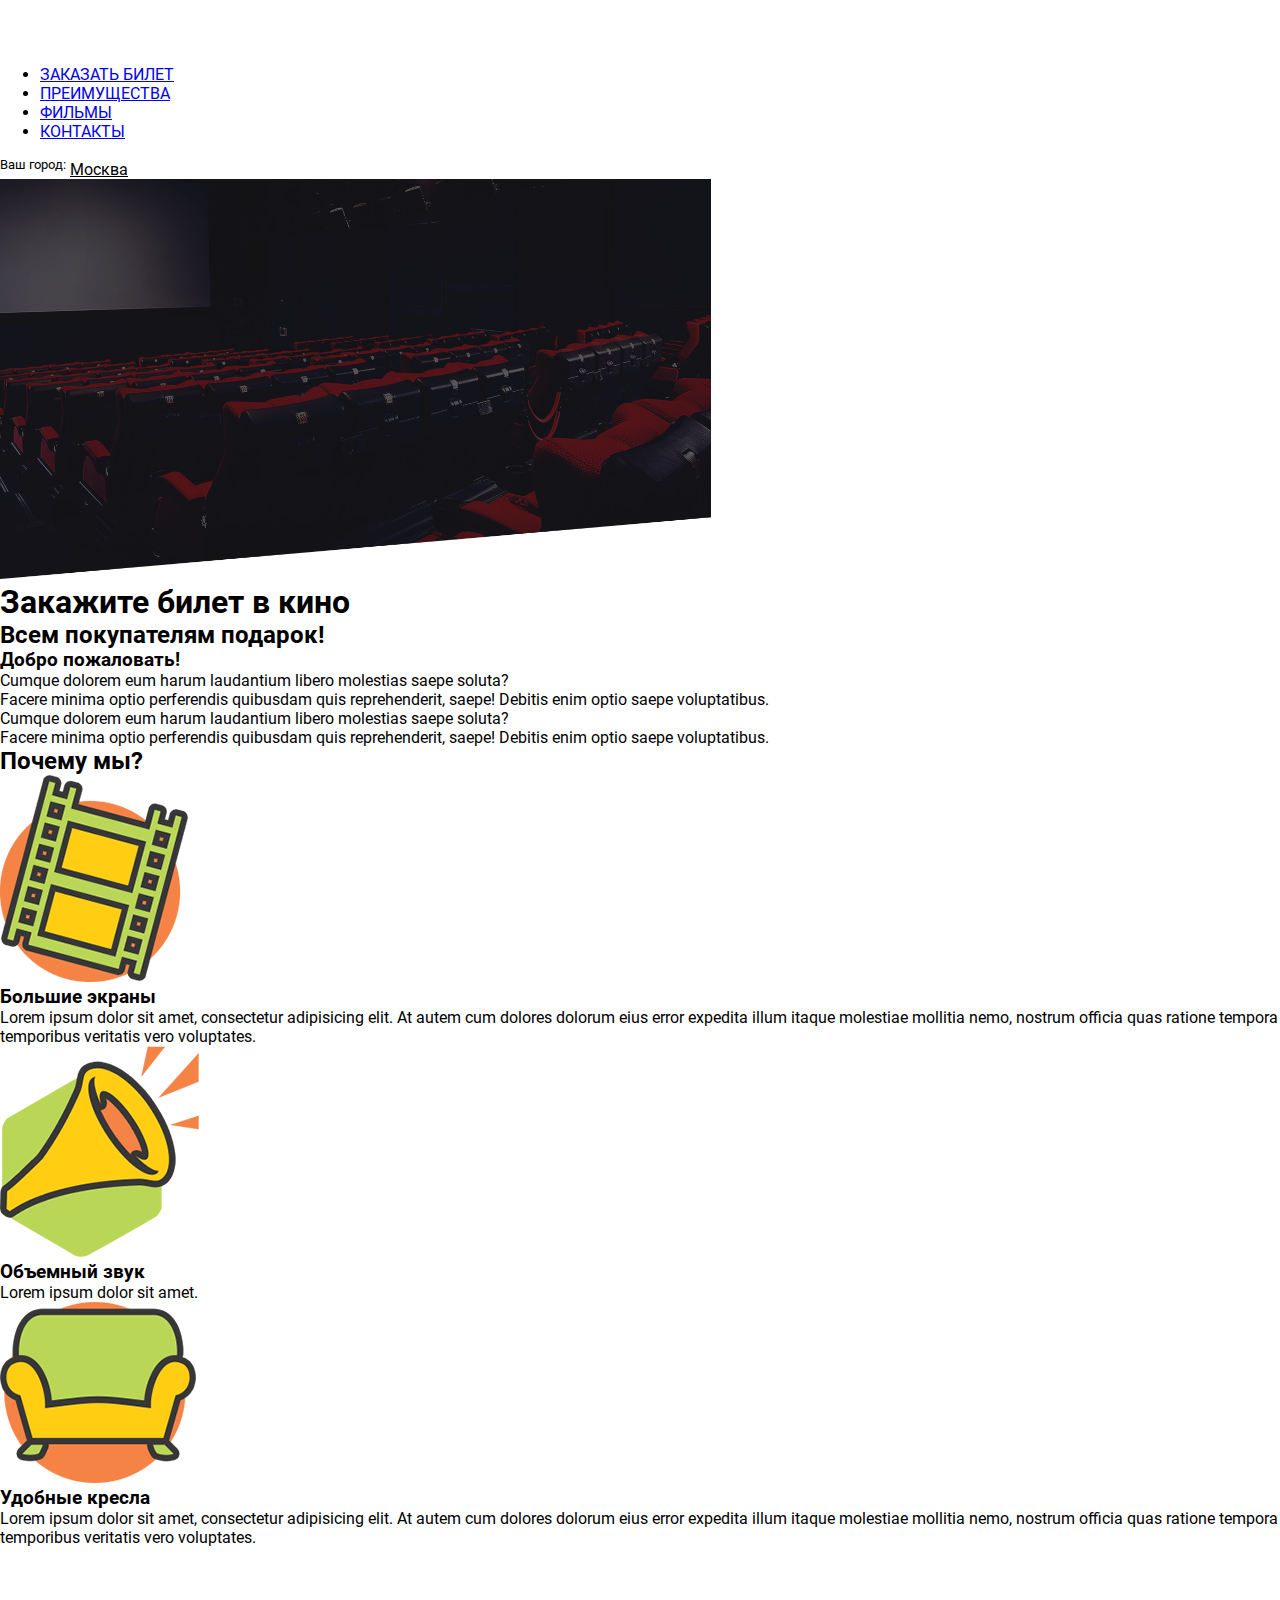
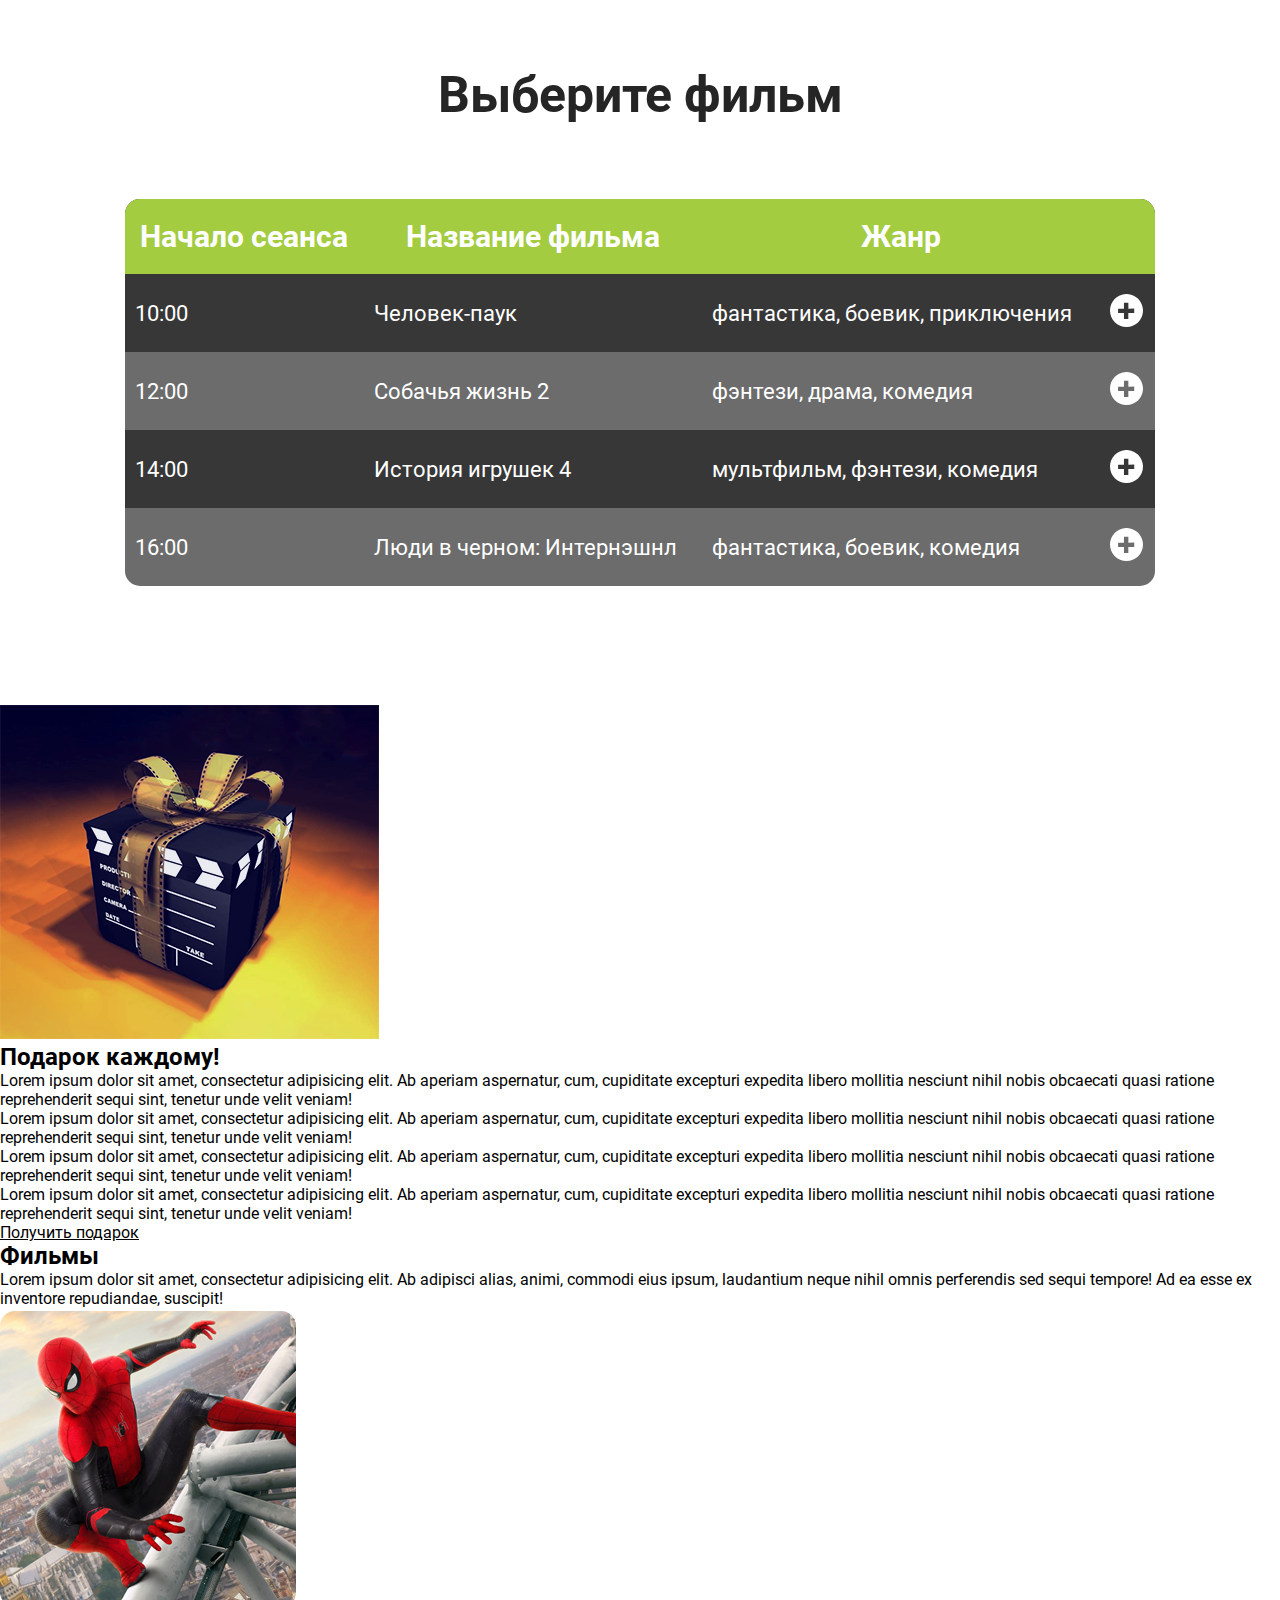
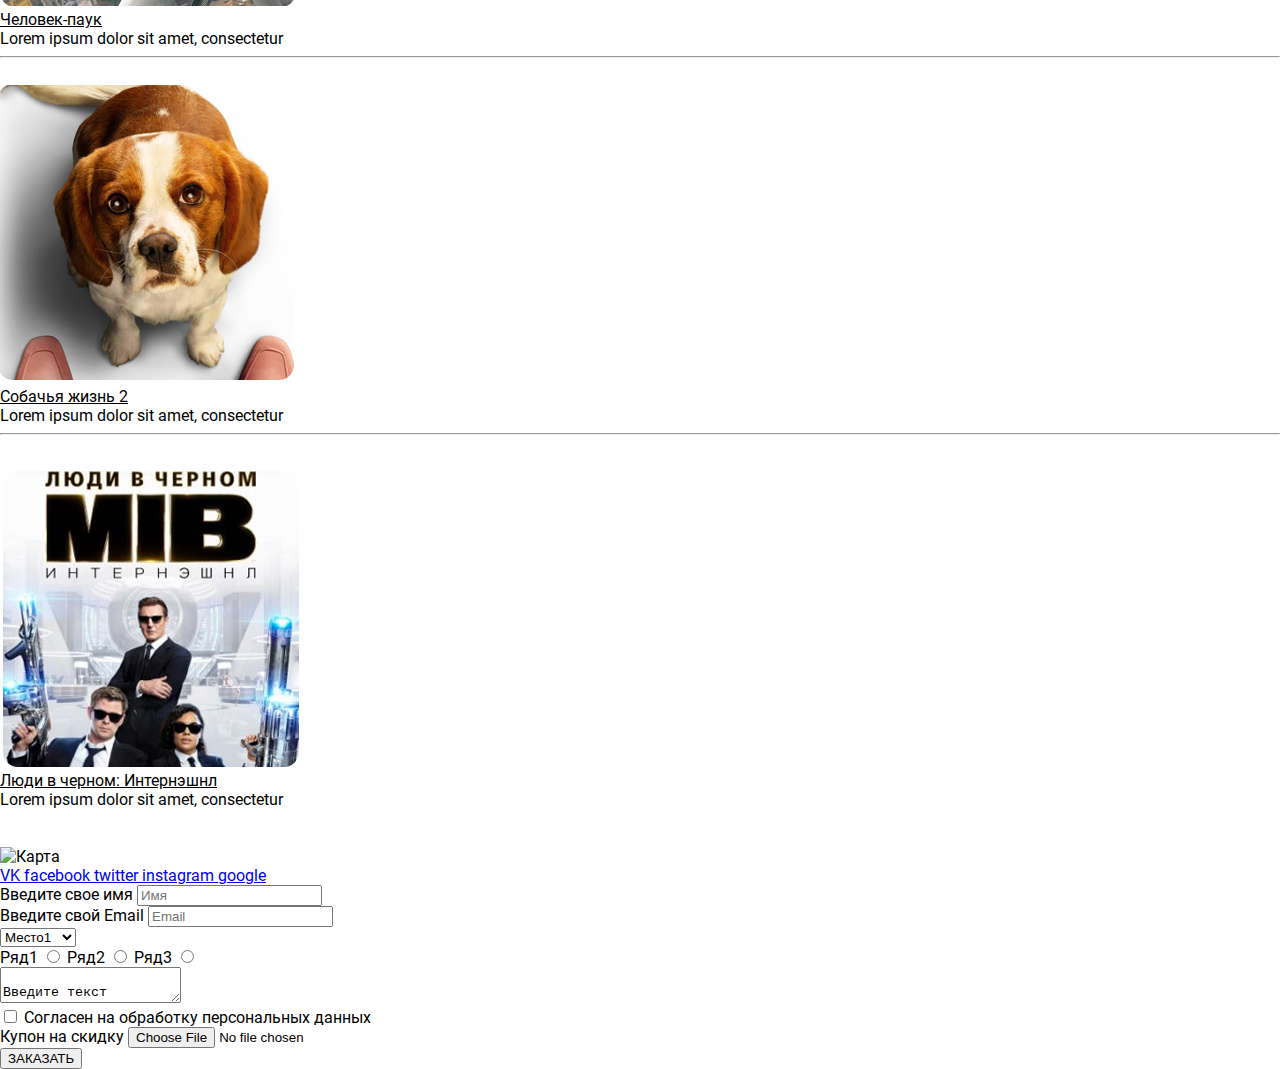
==== index.html @ ede07293 "2.4_ver1" ====
<!doctype html>
<html lang="en">

<head>
    <meta charset="utf-8">
    <meta name="viewport" content="width=device-width, initial-scale=1">
    <meta name="description" content="">
    <meta name="author" content="">
    <title>Кинотеатр Иннополис</title>
    <link rel="icon" type="image/png" href="images/favicon.png" />
    <link rel="stylesheet" type="text/css" href="css/app.css" />
</head>

<body>
    <header class="grey">
        <a target="_blank" href="http://university.innopolis.ru" title="Университет Иннополис">
            <img src="images/logo.png" alt="Университет Иннополис">
        </a>
        <nav>
            <ul>
                <li>
                    <a href="#buy">ЗАКАЗАТЬ БИЛЕТ</a>
                </li>
                <li>
                    <a href="#features">ПРЕИМУЩЕСТВА</a>
                </li>
                <li>
                    <a href="#films">ФИЛЬМЫ</a>
                </li>
                <li>
                    <a href="#contacts">КОНТАКТЫ</a>
                </li>
            </ul>
        </nav>
        <sup>Ваш город:</sup>
        <u>Москва</u>
    </header>
    <div>
        <div>
            <img height="400" src="images/background.png" alt="Кинотеатр Иннополис">
        </div>
        <h1>Закажите билет в кино</h1>
        <h2>Всем покупателям подарок!</h2>
    </div>
    <div>
        <h3>Добро пожаловать!</h3>
        <p>
            Cumque dolorem eum harum laudantium libero molestias saepe soluta?
            <br />
            Facere minima optio perferendis quibusdam quis reprehenderit, saepe! Debitis enim optio saepe voluptatibus.
        </p>
        <p>
            Cumque dolorem eum harum laudantium libero molestias saepe soluta?
            <br />
            Facere minima optio perferendis quibusdam quis reprehenderit, saepe! Debitis enim optio saepe voluptatibus.
        </p>
    </div>
    <div name="features">
        <h2>Почему мы?</h2>
        <div>
            <img src="images/b2_icon_1.png" alt="Большие экраны">
            <div>
                <h3>Большие экраны</h3>
                <p>
                    Lorem ipsum dolor sit amet, consectetur adipisicing elit. At autem cum dolores dolorum eius error
                    expedita illum itaque molestiae mollitia nemo, nostrum officia quas ratione tempora temporibus
                    veritatis
                    vero voluptates.
                </p>
            </div>
        </div>
        <div>
            <img src="images/b2_icon_2.png" alt="Объемный звук">
            <div>
                <h3>Объемный звук</h3>
                <p>
                    Lorem ipsum dolor sit amet.
                </p>
            </div>
        </div>
        <div>
            <img src="images/b2_icon_3.png" alt="Удобные кресла">
            <div>
                <h3>Удобные кресла</h3>
                <p>
                    Lorem ipsum dolor sit amet, consectetur adipisicing elit. At autem cum dolores dolorum eius error
                    expedita illum itaque molestiae mollitia nemo, nostrum officia quas ratione tempora temporibus
                    veritatis
                    vero voluptates.
                </p>
            </div>
        </div>
    </div>
    <br />
    <div name="buy" class="movie-list">
        <h2 class="movie-list__header">
            Выберите фильм
        </h2>
        <div class="container">
            <table class="movie-list__table">
                <thead>
                    <th>Начало сеанса</th>
                    <th>Название фильма</th>
                    <th>Жанр</th>
                    <th>   </th>
                </thead>
                <tbody>
                    <tr>
                        <td>10:00</td>
                        <td>Человек-паук</td>
                        <td>фантастика, боевик, приключения</td>
                        <td><svg 
                            xmlns="http://www.w3.org/2000/svg"
                            xmlns:xlink="http://www.w3.org/1999/xlink"
                            width="33px" height="33px">
                           <path fill-rule="evenodd"  fill="rgb(255, 255, 255)"
                            d="M16.505,32.994 C7.393,32.994 0.005,25.607 0.005,16.494 C0.005,7.381 7.393,-0.006 16.505,-0.006 C25.618,-0.006 33.005,7.381 33.005,16.494 C33.005,25.607 25.618,32.994 16.505,32.994 ZM24.214,14.591 L18.356,14.631 L18.356,8.796 L13.958,8.777 L13.958,14.637 L8.083,14.637 L8.083,19.074 L13.958,19.074 L13.958,24.889 L18.336,24.889 L18.307,19.074 L24.231,19.074 L24.214,14.591 Z"/>
                           </svg>
                        </td>
                    </tr>
                    <tr>
                        <td>12:00</td>
                        <td>Собачья жизнь 2</td>
                        <td>фэнтези, драма, комедия</td>
                        <td><svg 
                            xmlns="http://www.w3.org/2000/svg"
                            xmlns:xlink="http://www.w3.org/1999/xlink"
                            width="33px" height="33px">
                           <path fill-rule="evenodd"  fill="rgb(255, 255, 255)"
                            d="M16.505,32.994 C7.393,32.994 0.005,25.607 0.005,16.494 C0.005,7.381 7.393,-0.006 16.505,-0.006 C25.618,-0.006 33.005,7.381 33.005,16.494 C33.005,25.607 25.618,32.994 16.505,32.994 ZM24.214,14.591 L18.356,14.631 L18.356,8.796 L13.958,8.777 L13.958,14.637 L8.083,14.637 L8.083,19.074 L13.958,19.074 L13.958,24.889 L18.336,24.889 L18.307,19.074 L24.231,19.074 L24.214,14.591 Z"/>
                           </svg>
                        </td>
                    </tr>
                    <tr>
                        <td>14:00</td>
                        <td>История игрушек 4</td>
                        <td>мультфильм, фэнтези, комедия</td>
                        <td><svg 
                            xmlns="http://www.w3.org/2000/svg"
                            xmlns:xlink="http://www.w3.org/1999/xlink"
                            width="33px" height="33px">
                           <path fill-rule="evenodd"  fill="rgb(255, 255, 255)"
                            d="M16.505,32.994 C7.393,32.994 0.005,25.607 0.005,16.494 C0.005,7.381 7.393,-0.006 16.505,-0.006 C25.618,-0.006 33.005,7.381 33.005,16.494 C33.005,25.607 25.618,32.994 16.505,32.994 ZM24.214,14.591 L18.356,14.631 L18.356,8.796 L13.958,8.777 L13.958,14.637 L8.083,14.637 L8.083,19.074 L13.958,19.074 L13.958,24.889 L18.336,24.889 L18.307,19.074 L24.231,19.074 L24.214,14.591 Z"/>
                           </svg>
                        </td>
                    </tr>
                    <tr>
                        <td>16:00</td>
                        <td>Люди в черном: Интернэшнл</td>
                        <td>фантастика, боевик, комедия</td>
                        <td><svg 
                            xmlns="http://www.w3.org/2000/svg"
                            xmlns:xlink="http://www.w3.org/1999/xlink"
                            width="33px" height="33px">
                           <path fill-rule="evenodd"  fill="rgb(255, 255, 255)"
                            d="M16.505,32.994 C7.393,32.994 0.005,25.607 0.005,16.494 C0.005,7.381 7.393,-0.006 16.505,-0.006 C25.618,-0.006 33.005,7.381 33.005,16.494 C33.005,25.607 25.618,32.994 16.505,32.994 ZM24.214,14.591 L18.356,14.631 L18.356,8.796 L13.958,8.777 L13.958,14.637 L8.083,14.637 L8.083,19.074 L13.958,19.074 L13.958,24.889 L18.336,24.889 L18.307,19.074 L24.231,19.074 L24.214,14.591 Z"/>
                           </svg>
                        </td>
                    </tr>
                </tbody>
            </table>
        </div>
    </div>
    <br />
    <div class="grey">
        <img src="images/b4_img.png" alt="Подарок каждому">
    </div>
    <div>
        <h2>Подарок каждому!</h2>
        <p>
            Lorem ipsum dolor sit amet, consectetur adipisicing elit. Ab aperiam aspernatur, cum, cupiditate
            excepturi
            expedita libero mollitia nesciunt nihil nobis obcaecati quasi ratione reprehenderit sequi sint, tenetur
            unde
            velit veniam!
            <br />
            Lorem ipsum dolor sit amet, consectetur adipisicing elit. Ab aperiam aspernatur, cum,
            cupiditate excepturi expedita libero mollitia nesciunt nihil nobis obcaecati quasi ratione reprehenderit
            sequi sint, tenetur unde velit veniam!
        </p>
        <p>
            Lorem ipsum dolor sit amet, consectetur adipisicing elit. Ab aperiam aspernatur, cum, cupiditate
            excepturi
            expedita libero mollitia nesciunt nihil nobis obcaecati quasi ratione reprehenderit sequi sint, tenetur
            unde
            velit veniam!
        </p>
        <p>
            Lorem ipsum dolor sit amet, consectetur adipisicing elit. Ab aperiam aspernatur, cum, cupiditate
            excepturi
            expedita libero mollitia nesciunt nihil nobis obcaecati quasi ratione reprehenderit sequi sint, tenetur
            unde
            velit veniam!
        </p>
        <u>Получить подарок</u>
    </div>
    <section id="films">
        <h2>Фильмы</h2>
        <p>
            Lorem ipsum dolor sit amet, consectetur adipisicing elit. Ab adipisci alias, animi, commodi eius ipsum,
            laudantium neque nihil omnis perferendis sed sequi tempore! Ad ea esse ex inventore repudiandae, suscipit!
        </p>
        <section>
            <a title="Человек-паук" href="https://www.kinopoisk.ru/film/838/" target="_blank">
                <img src="images/mov1.png" alt="Человек-паук">
            </a>
            <div>
                <u>Человек-паук</u>
                <p>
                    Lorem ipsum dolor sit amet, consectetur
                </p>
            </div>
        </section>
        <hr>
        <br>
        <section>
            <a title="Собачья жизнь 2" href="https://www.kinopoisk.ru/film/1122114/" target="_blank">
                <img src="images/mov2.png" alt="Собачья жизнь 2">
            </a>
            <div>
                <u>Собачья жизнь 2</u>
                <p>
                    Lorem ipsum dolor sit amet, consectetur
                </p>
            </div>
        </section>
        <hr>
        <br>
        <section>
            <a title="Люди в черном: Интернэшнл" href="https://www.kinopoisk.ru/film/693730/" target="_blank">
                <img src="images/mov3.png" alt="Люди в черном: Интернэшнл">
            </a>
            <div>
                <u>Люди в черном: Интернэшнл</u>
                <p>
                    Lorem ipsum dolor sit amet, consectetur
                </p>
            </div>
        </section>
        <br />
    </section>
    <br />
    <footer id="contacts">
        <img width="1000" src="https://via.placeholder.com/1920x450?text=Map-1920x450" alt="Карта">
        <div>
            <a href="https://vk.com" title="VK" target="_blank">
                VK
            </a>
            <a href="https://fb.com" title="fb" target="_blank">
                facebook
            </a>
            <a href="https://twitter.com" title="twitter" target="_blank">
                twitter
            </a>
            <a href="https://instagram.com" title="instagram" target="_blank">
                instagram
            </a>
            <a href="https://google.com" title="google" target="_blank">
                google
            </a>
        </div>
    </footer>
    <form action="order.php">
        <div>
            <label for="client_name">Введите свое имя</label>
            <input type="text" id="client_name" required placeholder="Имя">
        </div>
        <div>
            <lable for="client_email">Введите свой Email</lable>
            <input type="email" id="client_email" required placeholder="Email">
        </div>
        <div>
            <select>
                <option>Место1</option>
                <option>Место2</option>
                <option>Место3</option>
                <option>Место4</option>
                <option>Место5</option>
                <option>Место6</option>
                <option>Место7</option>
                <option>Место8</option>
                <option>Место9</option>
                <option>Место10</option>
            </select>
        </div>
        <div>
            <label for="first">Ряд1</label>
            <input id="first" type="radio" value="1">
            <label for="second">Ряд2</label>
            <input id="second" type="radio" value="2">
            <label for="third">Ряд3</label>
            <input id="third" type="radio" value="3">
        </div>
        <div>
            <textarea>
                Введите текст
            </textarea>
        </div>
        <div>
            <input required id="agree" type="checkbox">
            <label for="agree">Согласен на обработку персональных данных</label>
        </div>
        <div>
            <label for="bonus">Купон на скидку</label>
            <input id="bonus" type="file">
        </div>
        <div>
            <button type="submit">ЗАКАЗАТЬ</button>
        </div>
    </form>
</body>

</html>
---- css/app.css ----
/* "сброс" свойств тегов по умолчанию */
body, p, h1, h2, h3, h4{
    background: transparent;
    border: 0;
    margin: 0;
    outline: 0;
    padding: 0;
    text-decoration: border-box;
    box-sizing: border-box;   /*чтобы не учитывались внутренние поля в общей ширине элемента*/
    font-family: "Roboto", sans-serif;   /* вводим общий шрифт для всех элементов сразу */
}

@font-face{
    font-family: 'Roboto';
    src: url(../fonts/Roboto-Regular.ttf) format('truetype');
    font-weight: 400;
}

@font-face{
    font-family: 'Roboto';
    src: url(../fonts/Roboto-Bold.ttf) format('truetype');
    font-weight: 700;
}

.movie-list{
    padding: 100px 0;
}

.movie-list__header{
    font-size: 50px;
    color: #252525;
    font-weight: 700;
    margin: 0 0 75px;
    text-align: center;
}

.container{
    max-width: 1030px;
    margin: auto;
}

.movie-list__table{
    width: 100%;
    border-collapse: collapse;
    border-radius: 15px;
    overflow: hidden;
}

.movie-list__table th{
    font-size: 30px;
    font-weight: 700;
    color: #fff;
    background: #a3cc40;
    padding: 20px 10px;
    text-align: center;
}

.movie-list__table td{
    font-size: 22px;
    font-weight: 400;
    color: #fff;
    padding: 20px 10px;
    text-align: left;
}

.movie-list__table tr:nth-child(odd){
    background: #373737;
}

.movie-list__table tr:nth-child(even){
    background: #6c6c6c;
}
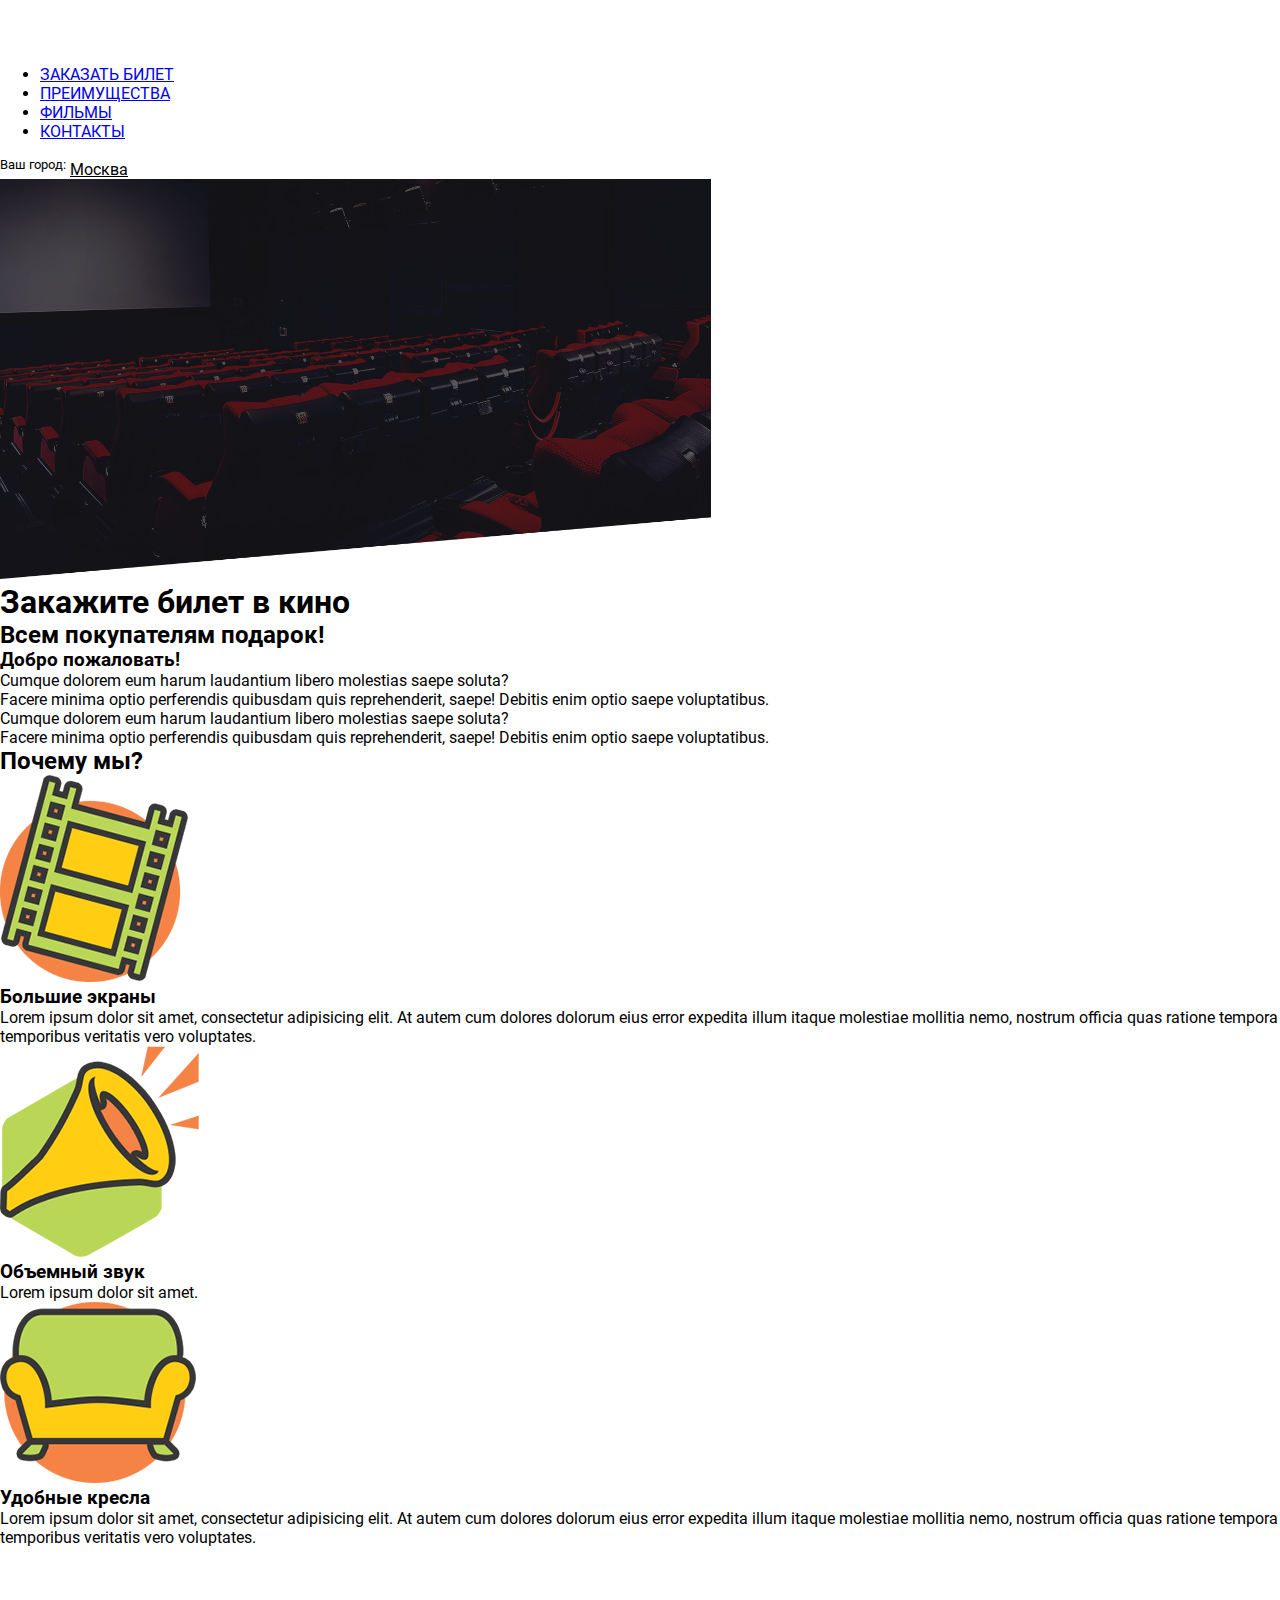
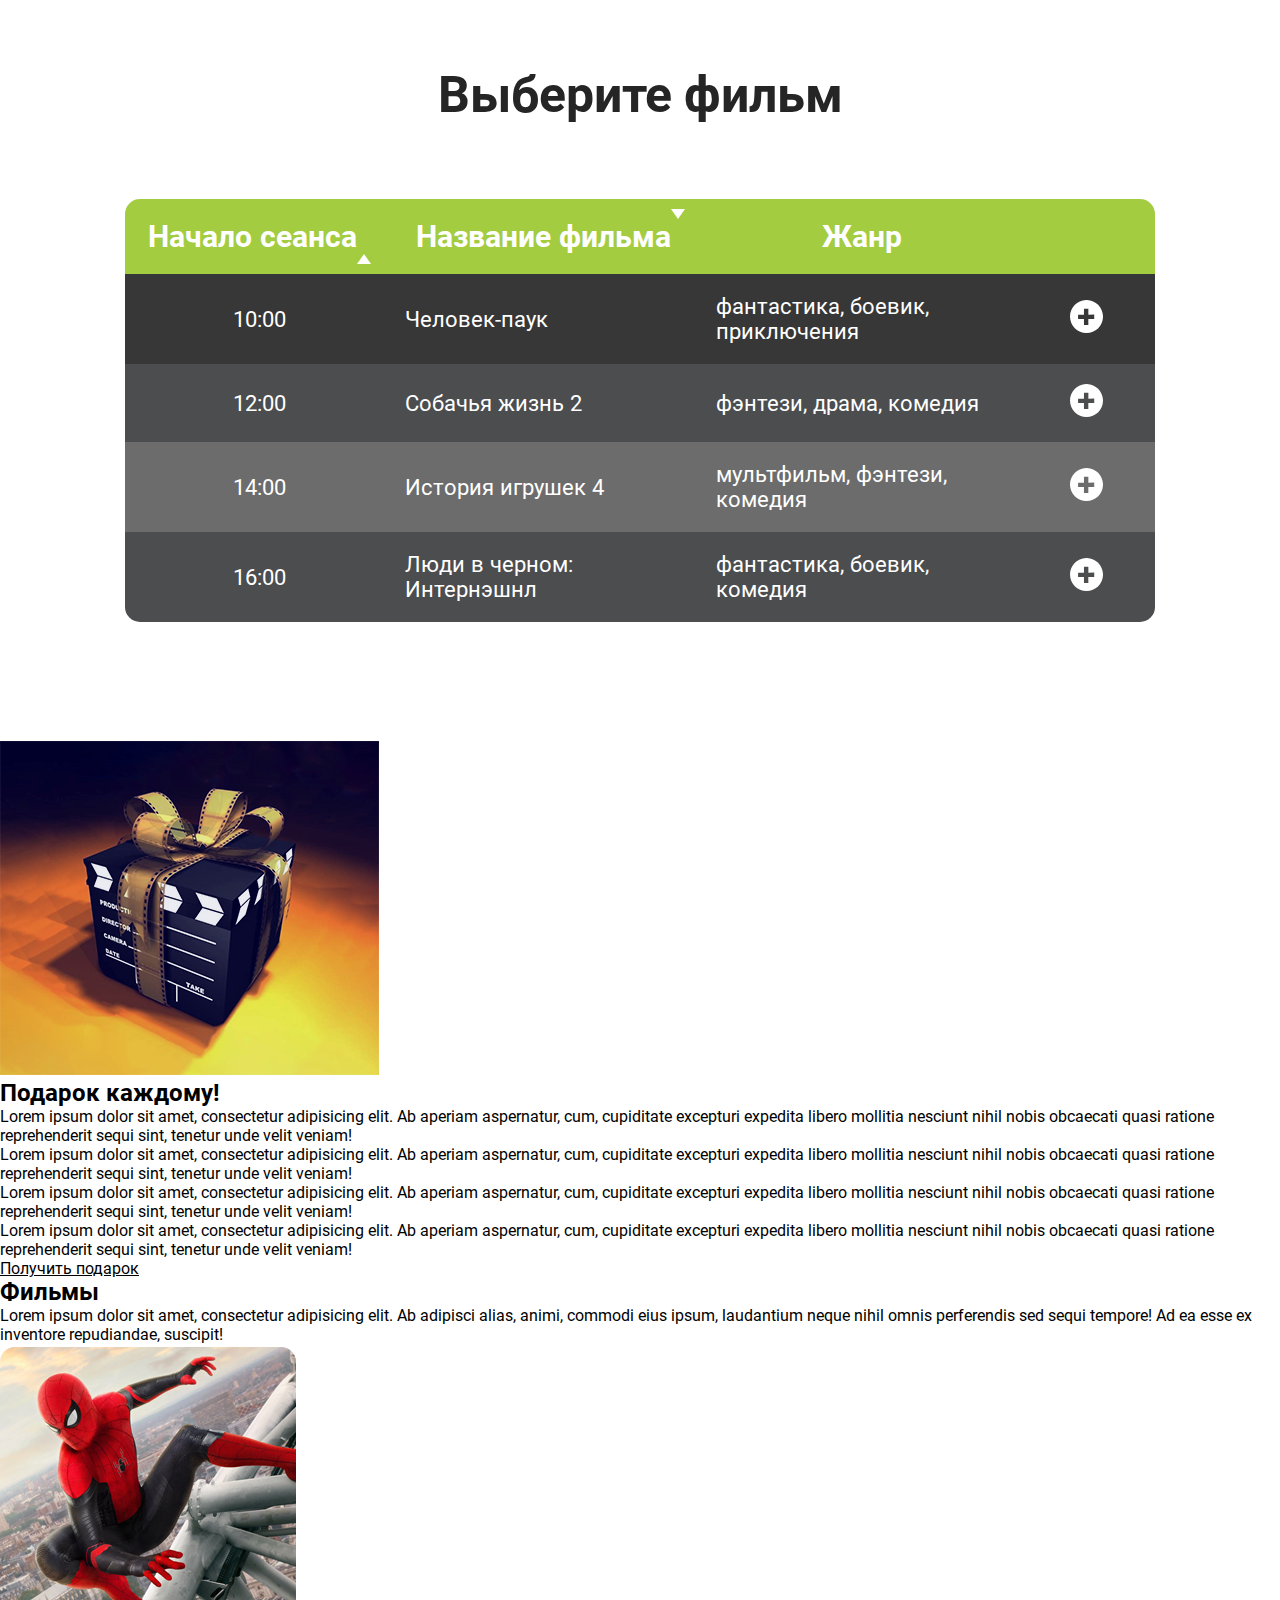
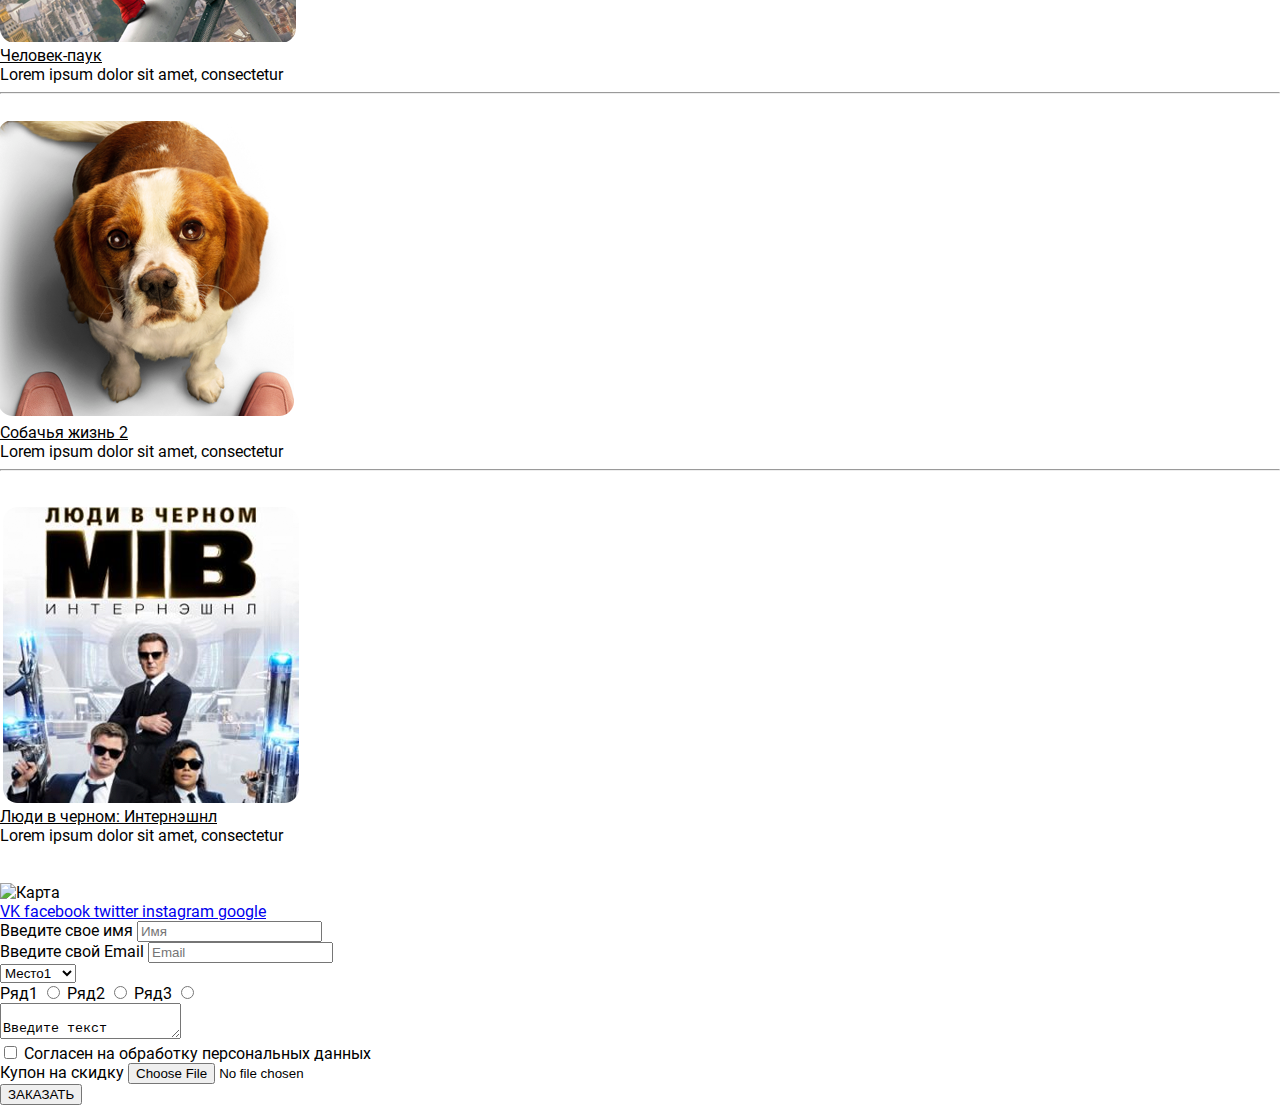
==== commit 1b1e33f8: "2.4_ver2" ====
--- a/index.html
+++ b/index.html
@@ -99,62 +99,62 @@
         <div class="container">
             <table class="movie-list__table">
                 <thead>
-                    <th>Начало сеанса</th>
-                    <th>Название фильма</th>
-                    <th>Жанр</th>
-                    <th>   </th>
+                    <tr>
+                        <th>
+                            <a style="text-decoration: none; color: #fff" href="#">Начало сеанса<span class="triangle-up"></Начало></a>
+                        </th>
+                        <th>
+                            <a style="text-decoration: none; color: #fff" href="#">Название фильма<span class="triangle-down"></span></a>
+                        </th>
+                        <th>
+                            <a style="text-decoration: none; color: #fff" href="#">Жанр</a>
+                        </th>
+                        <th> </th>
+                    </tr>
                 </thead>
                 <tbody>
                     <tr>
                         <td>10:00</td>
                         <td>Человек-паук</td>
                         <td>фантастика, боевик, приключения</td>
-                        <td><svg 
-                            xmlns="http://www.w3.org/2000/svg"
-                            xmlns:xlink="http://www.w3.org/1999/xlink"
-                            width="33px" height="33px">
-                           <path fill-rule="evenodd"  fill="rgb(255, 255, 255)"
-                            d="M16.505,32.994 C7.393,32.994 0.005,25.607 0.005,16.494 C0.005,7.381 7.393,-0.006 16.505,-0.006 C25.618,-0.006 33.005,7.381 33.005,16.494 C33.005,25.607 25.618,32.994 16.505,32.994 ZM24.214,14.591 L18.356,14.631 L18.356,8.796 L13.958,8.777 L13.958,14.637 L8.083,14.637 L8.083,19.074 L13.958,19.074 L13.958,24.889 L18.336,24.889 L18.307,19.074 L24.231,19.074 L24.214,14.591 Z"/>
-                           </svg>
+                        <td><svg xmlns="http://www.w3.org/2000/svg" xmlns:xlink="http://www.w3.org/1999/xlink"
+                                width="33px" height="33px">
+                                <path fill-rule="evenodd" fill="rgb(255, 255, 255)"
+                                    d="M16.505,32.994 C7.393,32.994 0.005,25.607 0.005,16.494 C0.005,7.381 7.393,-0.006 16.505,-0.006 C25.618,-0.006 33.005,7.381 33.005,16.494 C33.005,25.607 25.618,32.994 16.505,32.994 ZM24.214,14.591 L18.356,14.631 L18.356,8.796 L13.958,8.777 L13.958,14.637 L8.083,14.637 L8.083,19.074 L13.958,19.074 L13.958,24.889 L18.336,24.889 L18.307,19.074 L24.231,19.074 L24.214,14.591 Z" />
+                            </svg>
                         </td>
                     </tr>
                     <tr>
                         <td>12:00</td>
                         <td>Собачья жизнь 2</td>
                         <td>фэнтези, драма, комедия</td>
-                        <td><svg 
-                            xmlns="http://www.w3.org/2000/svg"
-                            xmlns:xlink="http://www.w3.org/1999/xlink"
-                            width="33px" height="33px">
-                           <path fill-rule="evenodd"  fill="rgb(255, 255, 255)"
-                            d="M16.505,32.994 C7.393,32.994 0.005,25.607 0.005,16.494 C0.005,7.381 7.393,-0.006 16.505,-0.006 C25.618,-0.006 33.005,7.381 33.005,16.494 C33.005,25.607 25.618,32.994 16.505,32.994 ZM24.214,14.591 L18.356,14.631 L18.356,8.796 L13.958,8.777 L13.958,14.637 L8.083,14.637 L8.083,19.074 L13.958,19.074 L13.958,24.889 L18.336,24.889 L18.307,19.074 L24.231,19.074 L24.214,14.591 Z"/>
-                           </svg>
+                        <td><svg xmlns="http://www.w3.org/2000/svg" xmlns:xlink="http://www.w3.org/1999/xlink"
+                                width="33px" height="33px">
+                                <path fill-rule="evenodd" fill="rgb(255, 255, 255)"
+                                    d="M16.505,32.994 C7.393,32.994 0.005,25.607 0.005,16.494 C0.005,7.381 7.393,-0.006 16.505,-0.006 C25.618,-0.006 33.005,7.381 33.005,16.494 C33.005,25.607 25.618,32.994 16.505,32.994 ZM24.214,14.591 L18.356,14.631 L18.356,8.796 L13.958,8.777 L13.958,14.637 L8.083,14.637 L8.083,19.074 L13.958,19.074 L13.958,24.889 L18.336,24.889 L18.307,19.074 L24.231,19.074 L24.214,14.591 Z" />
+                            </svg>
                         </td>
                     </tr>
                     <tr>
                         <td>14:00</td>
                         <td>История игрушек 4</td>
                         <td>мультфильм, фэнтези, комедия</td>
-                        <td><svg 
-                            xmlns="http://www.w3.org/2000/svg"
-                            xmlns:xlink="http://www.w3.org/1999/xlink"
-                            width="33px" height="33px">
-                           <path fill-rule="evenodd"  fill="rgb(255, 255, 255)"
-                            d="M16.505,32.994 C7.393,32.994 0.005,25.607 0.005,16.494 C0.005,7.381 7.393,-0.006 16.505,-0.006 C25.618,-0.006 33.005,7.381 33.005,16.494 C33.005,25.607 25.618,32.994 16.505,32.994 ZM24.214,14.591 L18.356,14.631 L18.356,8.796 L13.958,8.777 L13.958,14.637 L8.083,14.637 L8.083,19.074 L13.958,19.074 L13.958,24.889 L18.336,24.889 L18.307,19.074 L24.231,19.074 L24.214,14.591 Z"/>
-                           </svg>
+                        <td><svg xmlns="http://www.w3.org/2000/svg" xmlns:xlink="http://www.w3.org/1999/xlink"
+                                width="33px" height="33px">
+                                <path fill-rule="evenodd" fill="rgb(255, 255, 255)"
+                                    d="M16.505,32.994 C7.393,32.994 0.005,25.607 0.005,16.494 C0.005,7.381 7.393,-0.006 16.505,-0.006 C25.618,-0.006 33.005,7.381 33.005,16.494 C33.005,25.607 25.618,32.994 16.505,32.994 ZM24.214,14.591 L18.356,14.631 L18.356,8.796 L13.958,8.777 L13.958,14.637 L8.083,14.637 L8.083,19.074 L13.958,19.074 L13.958,24.889 L18.336,24.889 L18.307,19.074 L24.231,19.074 L24.214,14.591 Z" />
+                            </svg>
                         </td>
                     </tr>
                     <tr>
                         <td>16:00</td>
                         <td>Люди в черном: Интернэшнл</td>
                         <td>фантастика, боевик, комедия</td>
-                        <td><svg 
-                            xmlns="http://www.w3.org/2000/svg"
-                            xmlns:xlink="http://www.w3.org/1999/xlink"
-                            width="33px" height="33px">
-                           <path fill-rule="evenodd"  fill="rgb(255, 255, 255)"
-                            d="M16.505,32.994 C7.393,32.994 0.005,25.607 0.005,16.494 C0.005,7.381 7.393,-0.006 16.505,-0.006 C25.618,-0.006 33.005,7.381 33.005,16.494 C33.005,25.607 25.618,32.994 16.505,32.994 ZM24.214,14.591 L18.356,14.631 L18.356,8.796 L13.958,8.777 L13.958,14.637 L8.083,14.637 L8.083,19.074 L13.958,19.074 L13.958,24.889 L18.336,24.889 L18.307,19.074 L24.231,19.074 L24.214,14.591 Z"/>
-                           </svg>
+                        <td><svg xmlns="http://www.w3.org/2000/svg" xmlns:xlink="http://www.w3.org/1999/xlink"
+                                width="33px" height="33px">
+                                <path fill-rule="evenodd" fill="rgb(255, 255, 255)"
+                                    d="M16.505,32.994 C7.393,32.994 0.005,25.607 0.005,16.494 C0.005,7.381 7.393,-0.006 16.505,-0.006 C25.618,-0.006 33.005,7.381 33.005,16.494 C33.005,25.607 25.618,32.994 16.505,32.994 ZM24.214,14.591 L18.356,14.631 L18.356,8.796 L13.958,8.777 L13.958,14.637 L8.083,14.637 L8.083,19.074 L13.958,19.074 L13.958,24.889 L18.336,24.889 L18.307,19.074 L24.231,19.074 L24.214,14.591 Z" />
+                            </svg>
                         </td>
                     </tr>
                 </tbody>
--- a/css/app.css
+++ b/css/app.css
@@ -44,6 +44,7 @@
     border-collapse: collapse;
     border-radius: 15px;
     overflow: hidden;
+    text-decoration: none;
 }
 
 .movie-list__table th{
@@ -60,13 +61,56 @@
     font-weight: 400;
     color: #fff;
     padding: 20px 10px;
-    text-align: left;
 }
 
-.movie-list__table tr:nth-child(odd){
+th, td:nth-of-type(1){
+    width: 270px;
+    max-width: 270px;
+    text-align: center;
+    word-spacing: 1px;
+}
+
+th, td:nth-of-type(2){
+    width: 315px;
+    max-width: 315px;
+    text-align: left;
+    word-spacing: 1px;
+}
+
+th, td:nth-of-type(3){
+    width: 315px;
+    max-width: 315px;
+    text-align: left;
+    word-spacing: 1px;
+}
+
+th, td:nth-of-type(4){
+    width: 130px;
+    max-width: 130px;
+    text-align: center;
+    word-spacing: 1px;
+}
+
+tbody tr:nth-of-type(1n){
     background: #373737;
 }
 
-.movie-list__table tr:nth-child(even){
+tbody tr:nth-of-type(2n){
+    background: #4b4d4f;
+}
+
+tbody tr:nth-of-type(3n){
     background: #6c6c6c;
 }
+
+.triangle-up {
+	border-left: 7px solid transparent;
+	border-right: 7px solid transparent;
+    border-bottom: 10px solid white;
+}
+
+.triangle-down {
+	border-left: 7px solid transparent;
+	border-right: 7px solid transparent;
+	border-top: 10px solid white;
+}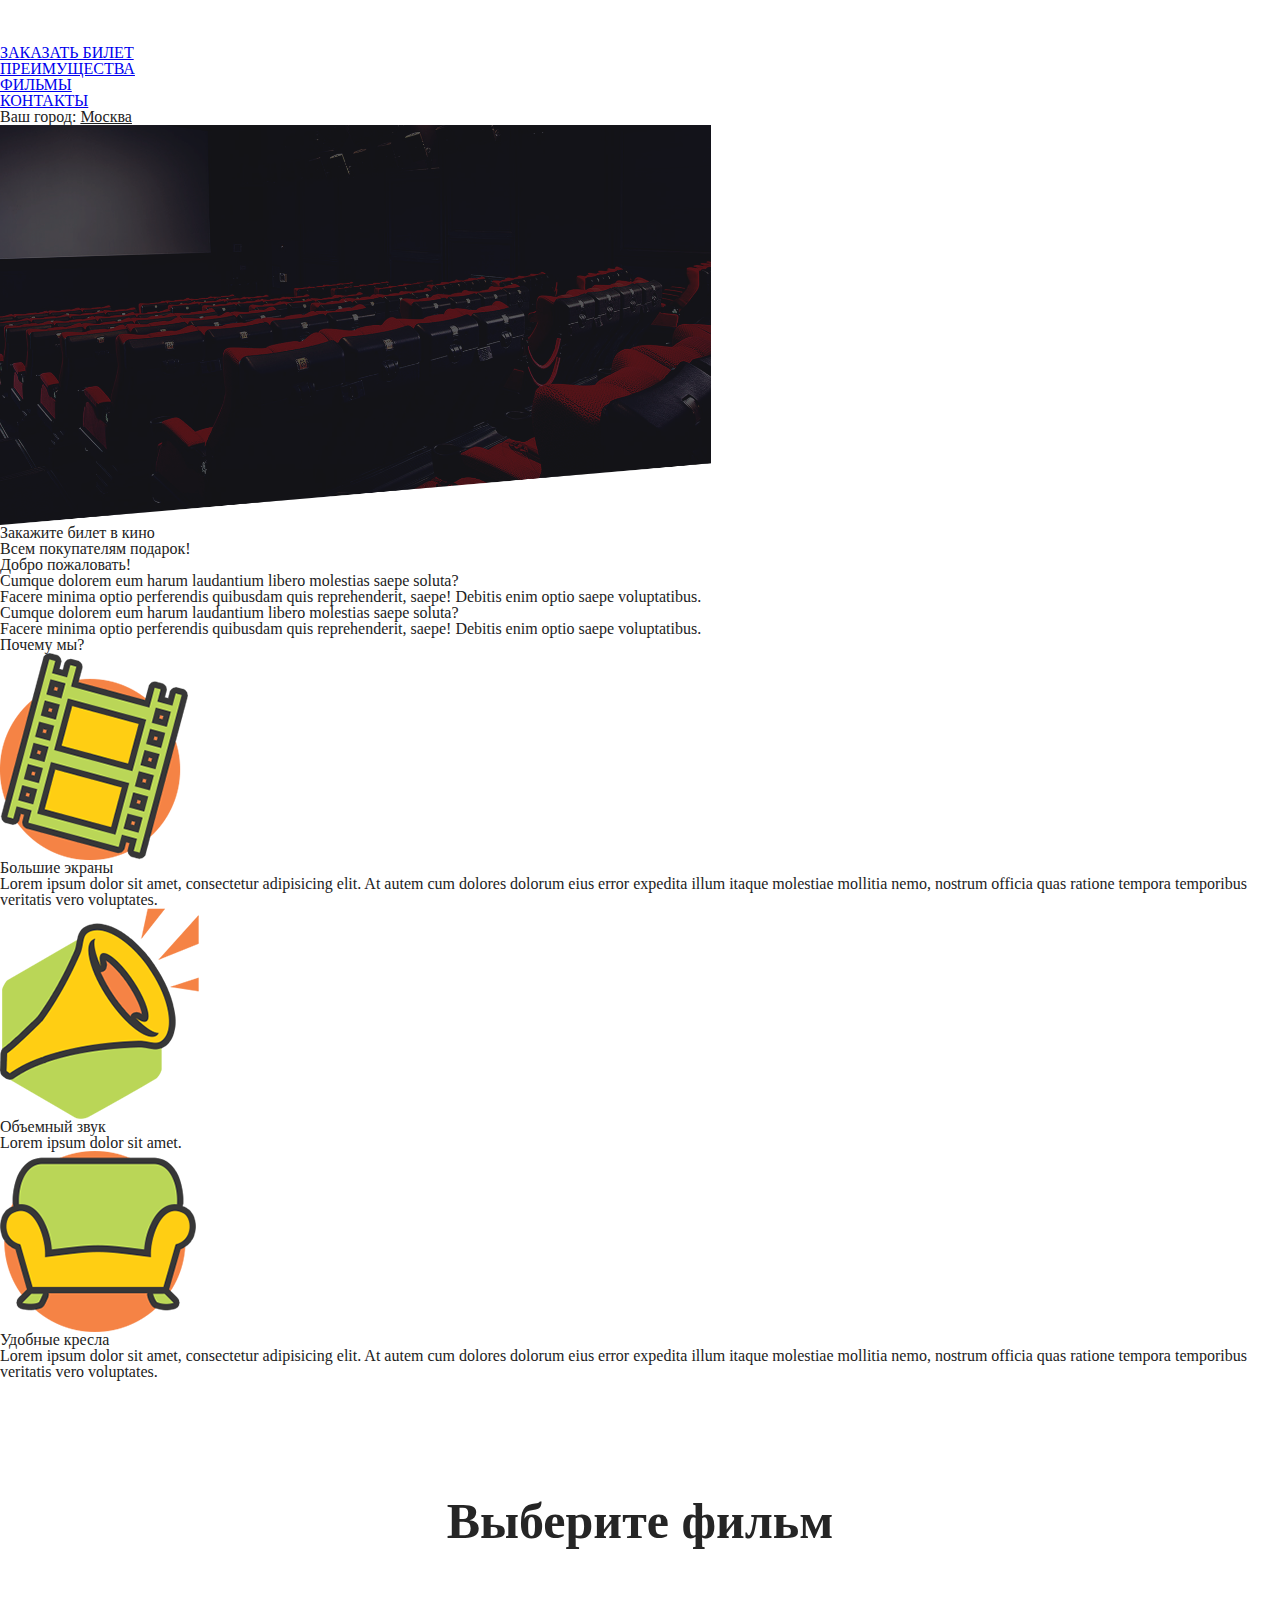
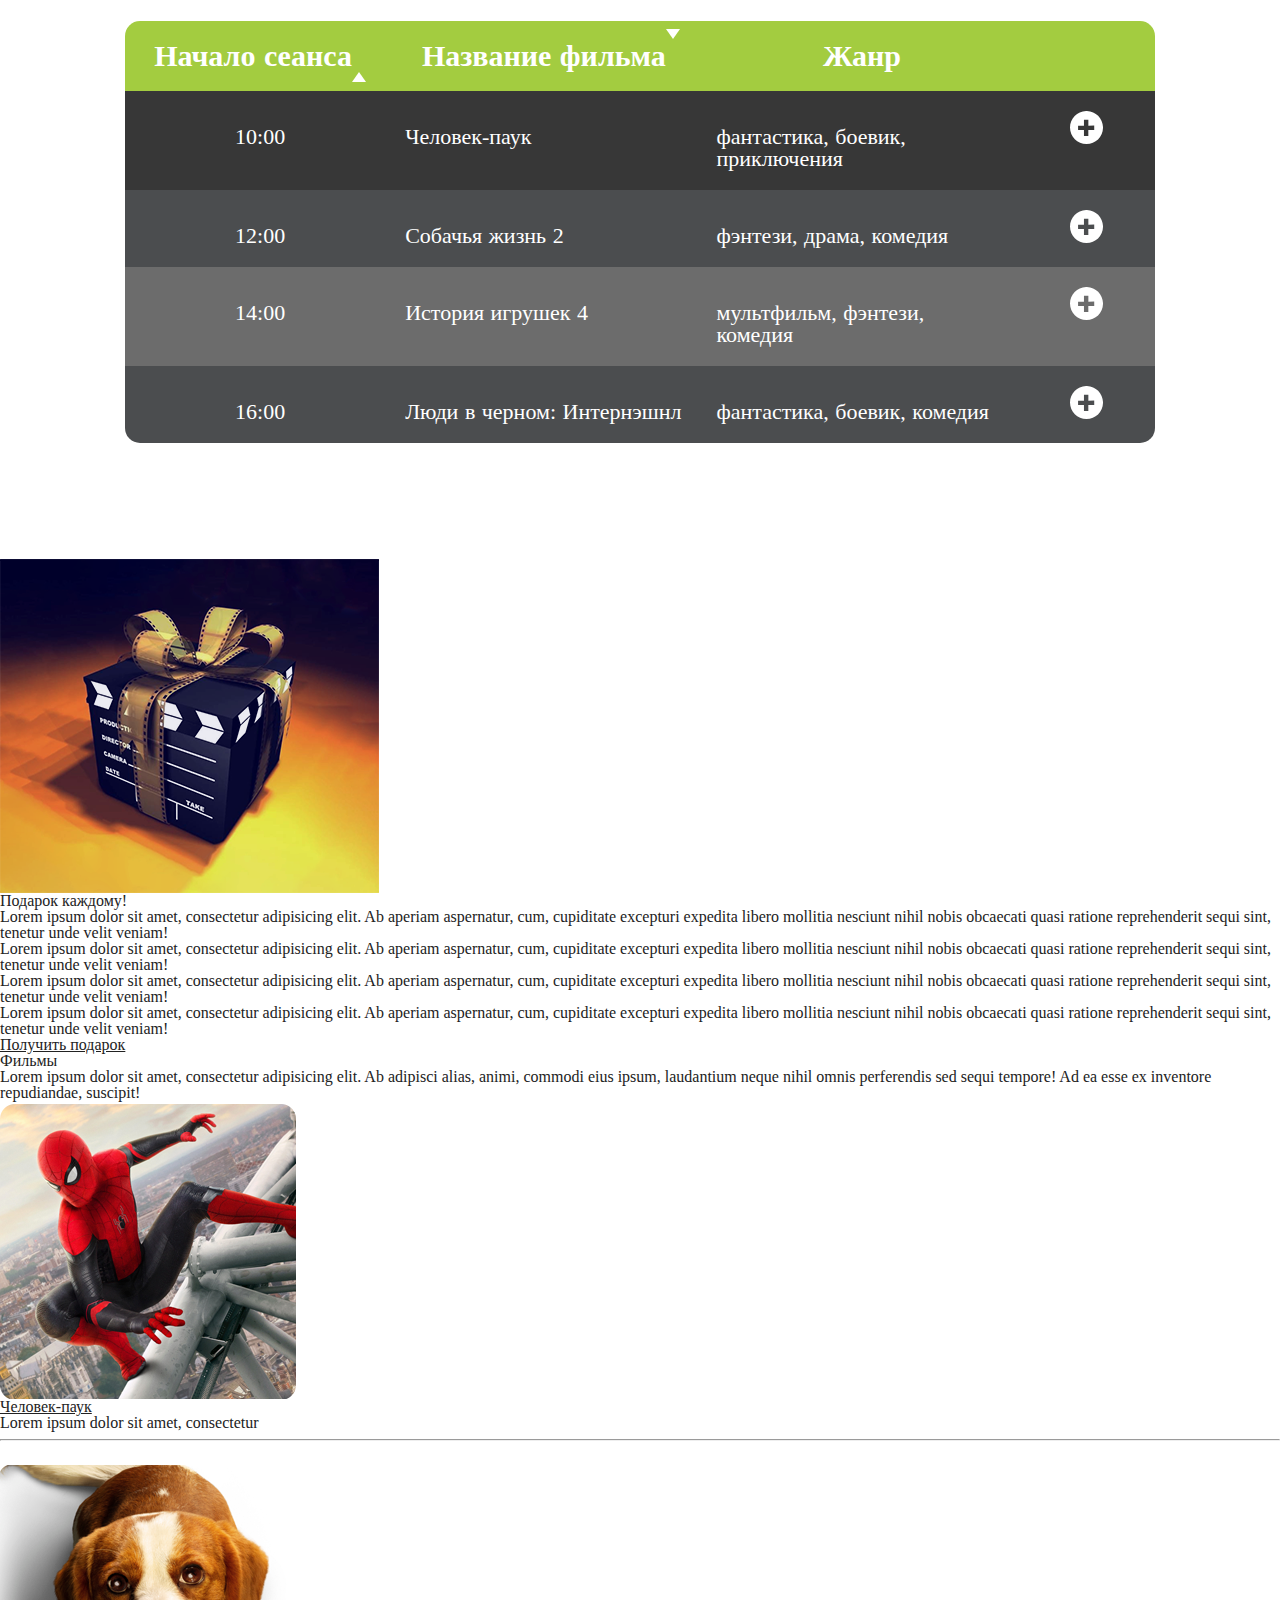
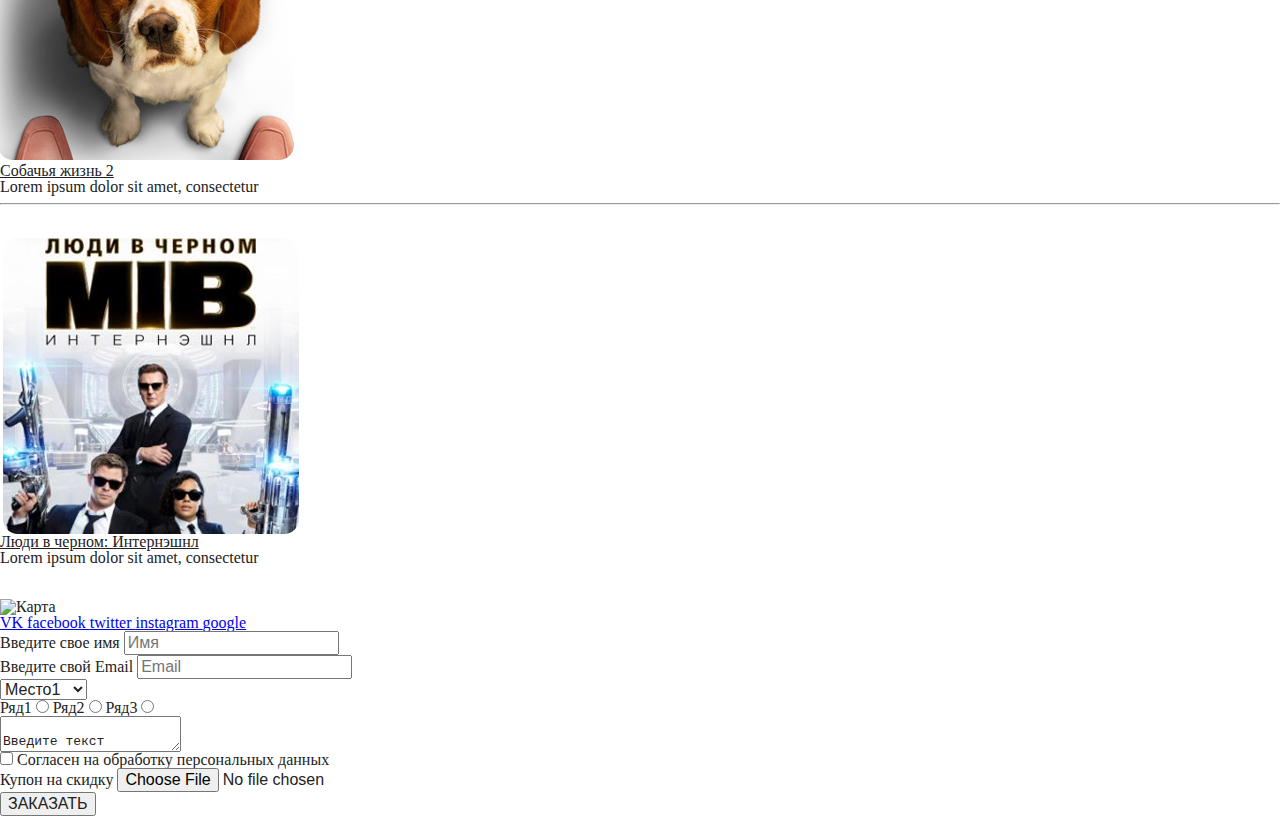
==== commit 7e2abdcf: "2.9_reset_and_fonts" ====
--- a/index.html
+++ b/index.html
@@ -8,7 +8,9 @@
     <meta name="author" content="">
     <title>Кинотеатр Иннополис</title>
     <link rel="icon" type="image/png" href="images/favicon.png" />
-    <link rel="stylesheet" type="text/css" href="css/app.css" />
+    <link rel="stylesheet" href="css/main.css">
+    <link rel="stylesheet" href="css/reset.css">
+    <link rel="stylesheet" href="css/fonts.css">
 </head>
 
 <body>
@@ -100,15 +102,9 @@
             <table class="movie-list__table">
                 <thead>
                     <tr>
-                        <th>
-                            <a style="text-decoration: none; color: #fff" href="#">Начало сеанса<span class="triangle-up"></Начало></a>
-                        </th>
-                        <th>
-                            <a style="text-decoration: none; color: #fff" href="#">Название фильма<span class="triangle-down"></span></a>
-                        </th>
-                        <th>
-                            <a style="text-decoration: none; color: #fff" href="#">Жанр</a>
-                        </th>
+                        <th><a href="#">Начало сеанса<span class="triangle-up"></span></a></th>
+                        <th><a href="#">Название фильма<span class="triangle-down"></span></a></th>
+                        <th><a href="#">Жанр</a></th>
                         <th> </th>
                     </tr>
                 </thead>
--- a/css/main.css
+++ b/css/main.css
@@ -0,0 +1,103 @@
+/* Оформление таблицы */
+
+.movie-list{
+    padding: 100px 0;
+}
+
+.movie-list__header{
+    font-size: 50px;
+    color: #252525;
+    font-weight: 700;
+    margin: 0 0 75px;
+    text-align: center;
+}
+
+.container{
+    max-width: 1030px;
+    margin: auto;
+}
+
+.movie-list__table{
+    width: 100%;
+    border-collapse: collapse;
+    border-radius: 15px;
+    overflow: hidden;
+    text-decoration: none;
+}
+
+.movie-list__table a{
+text-decoration: none;
+color: #fff;
+}
+
+.movie-list__table th{
+    font-size: 30px;
+    font-weight: 700;
+    background: #a3cc40;
+    padding: 20px 10px;
+    text-align: center;
+}
+
+.movie-list__table td{
+    font-size: 22px;
+    font-weight: 400;
+    color: #fff;
+    padding: 20px 10px;
+}
+
+th, td:nth-of-type(1){
+    width: 270px;
+    max-width: 270px;
+    text-align: center;
+    word-spacing: 1px;
+}
+
+th, td:nth-of-type(2){
+    width: 315px;
+    max-width: 315px;
+    text-align: left;
+    word-spacing: 1px;
+}
+
+th, td:nth-of-type(3){
+    width: 315px;
+    max-width: 315px;
+    text-align: left;
+    word-spacing: 1px;
+}
+
+th, td:nth-of-type(4){
+    width: 130px;
+    max-width: 130px;
+    text-align: center;
+    word-spacing: 1px;
+}
+
+tbody tr:nth-of-type(1n){
+    background: #373737;
+}
+
+tbody tr:nth-of-type(2n){
+    background: #4b4d4f;
+}
+
+tbody tr:nth-of-type(3n){
+    background: #6c6c6c;
+}
+
+.triangle-up {
+	border-left: 7px solid transparent;
+	border-right: 7px solid transparent;
+    border-bottom: 10px solid white;
+}
+
+.triangle-down {
+	border-left: 7px solid transparent;
+	border-right: 7px solid transparent;
+	border-top: 10px solid white;
+}
+
+/* /Оформление таблицы */
+
+
+
--- a/css/fonts.css
+++ b/css/fonts.css
@@ -0,0 +1,139 @@
+/* Шрифты */
+
+@font-face {
+    font-family: 'Roboto';
+    src: url('../fonts/Roboto-Black.eot');
+    src: local('Roboto Black'), local('Roboto-Black'),
+        url('../fonts/Roboto-Black.eot?#iefix') format('embedded-opentype'),
+        url('../fonts/Roboto-Black.woff') format('woff'),
+        url('../fonts/Roboto-Black.ttf') format('truetype');
+    font-weight: 900;
+    font-style: normal;
+    font-display: swap;
+}
+
+@font-face {
+    font-family: 'Roboto';
+    src: url('../fonts/Roboto-Bold.eot');
+    src: local('Roboto Bold'), local('Roboto-Bold'),
+        url('../fonts/Roboto-Bold.eot?#iefix') format('embedded-opentype'),
+        url('../fonts/Roboto-Bold.woff') format('woff'),
+        url('../fonts/Roboto-Bold.ttf') format('truetype');
+    font-weight: 700;
+    font-style: normal;
+    font-display: swap;
+}
+
+@font-face {
+    font-family: 'Roboto';
+    src: url('../fonts/Roboto-Regular.eot');
+    src: local('Roboto Regular'), local('Roboto-Regular'),
+        url('../fonts/Roboto-Regular.eot?#iefix') format('embedded-opentype'),
+        url('../fonts/Roboto-Regular.woff') format('woff'),
+        url('../fonts/Roboto-Regular.ttf') format('truetype');
+    font-weight: 400;
+    font-style: normal;
+    font-display: swap;
+}
+
+@font-face {
+    font-family: 'Roboto';
+    src: url('../fonts/Roboto-Thin.eot');
+    src: local('Roboto Thin'), local('Roboto-Thin'),
+        url('../fonts/Roboto-Thin.eot?#iefix') format('embedded-opentype'),
+        url('../fonts/Roboto-Thin.woff') format('woff'),
+        url('../fonts/Roboto-Thin.ttf') format('truetype');
+    font-weight: 100;
+    font-style: normal;
+    font-display: swap;
+}
+
+@font-face {
+    font-family: 'Roboto';
+    src: url('../font/Roboto-MediumItalic.eot');
+    src: local('Roboto Medium Italic'), local('Roboto-MediumItalic'),
+        url('../font/Roboto-MediumItalic.eot?#iefix') format('embedded-opentype'),
+        url('../font/Roboto-MediumItalic.woff') format('woff'),
+        url('../font/Roboto-MediumItalic.ttf') format('truetype');
+    font-weight: 500;
+    font-style: italic;
+}
+
+@font-face {
+    font-family: 'Roboto';
+    src: url('../font/Roboto-Italic.eot');
+    src: local('Roboto Italic'), local('Roboto-Italic'),
+        url('../font/Roboto-Italic.eot?#iefix') format('embedded-opentype'),
+        url('../font/Roboto-Italic.woff') format('woff'),
+        url('../font/Roboto-Italic.ttf') format('truetype');
+    font-weight: normal;
+    font-style: italic;
+}
+
+@font-face {
+    font-family: 'Roboto';
+    src: url('../font/Roboto-Medium.eot');
+    src: local('Roboto Medium'), local('Roboto-Medium'),
+        url('../font/Roboto-Medium.eot?#iefix') format('embedded-opentype'),
+        url('../font/Roboto-Medium.woff') format('woff'),
+        url('../font/Roboto-Medium.ttf') format('truetype');
+    font-weight: 500;
+    font-style: normal;
+}
+
+@font-face {
+    font-family: 'Roboto';
+    src: url('../font/Roboto-BoldItalic.eot');
+    src: local('Roboto Bold Italic'), local('Roboto-BoldItalic'),
+        url('../font/Roboto-BoldItalic.eot?#iefix') format('embedded-opentype'),
+        url('../font/Roboto-BoldItalic.woff') format('woff'),
+        url('../font/Roboto-BoldItalic.ttf') format('truetype');
+    font-weight: bold;
+    font-style: italic;
+}
+
+@font-face {
+    font-family: 'Roboto';
+    src: url('../font/Roboto-ThinItalic.eot');
+    src: local('Roboto Thin Italic'), local('Roboto-ThinItalic'),
+        url('../font/Roboto-ThinItalic.eot?#iefix') format('embedded-opentype'),
+        url('../font/Roboto-ThinItalic.woff') format('woff'),
+        url('../font/Roboto-ThinItalic.ttf') format('truetype');
+    font-weight: 100;
+    font-style: italic;
+}
+
+@font-face {
+    font-family: 'Roboto';
+    src: url('../font/Roboto-Light.eot');
+    src: local('Roboto Light'), local('Roboto-Light'),
+        url('../font/Roboto-Light.eot?#iefix') format('embedded-opentype'),
+        url('../font/Roboto-Light.woff') format('woff'),
+        url('../font/Roboto-Light.ttf') format('truetype');
+    font-weight: 300;
+    font-style: normal;
+}
+
+@font-face {
+    font-family: 'Roboto';
+    src: url('../font/Roboto-LightItalic.eot');
+    src: local('Roboto Light Italic'), local('Roboto-LightItalic'),
+        url('../font/Roboto-LightItalic.eot?#iefix') format('embedded-opentype'),
+        url('../font/Roboto-LightItalic.woff') format('woff'),
+        url('../font/Roboto-LightItalic.ttf') format('truetype');
+    font-weight: 300;
+    font-style: italic;
+}
+
+@font-face {
+    font-family: 'Roboto';
+    src: url('../font/Roboto-BlackItalic.eot');
+    src: local('Roboto Black Italic'), local('Roboto-BlackItalic'),
+        url('../font/Roboto-BlackItalic.eot?#iefix') format('embedded-opentype'),
+        url('../font/Roboto-BlackItalic.woff') format('woff'),
+        url('../font/Roboto-BlackItalic.ttf') format('truetype');
+    font-weight: 900;
+    font-style: italic;
+}
+
+/* /Шрифты */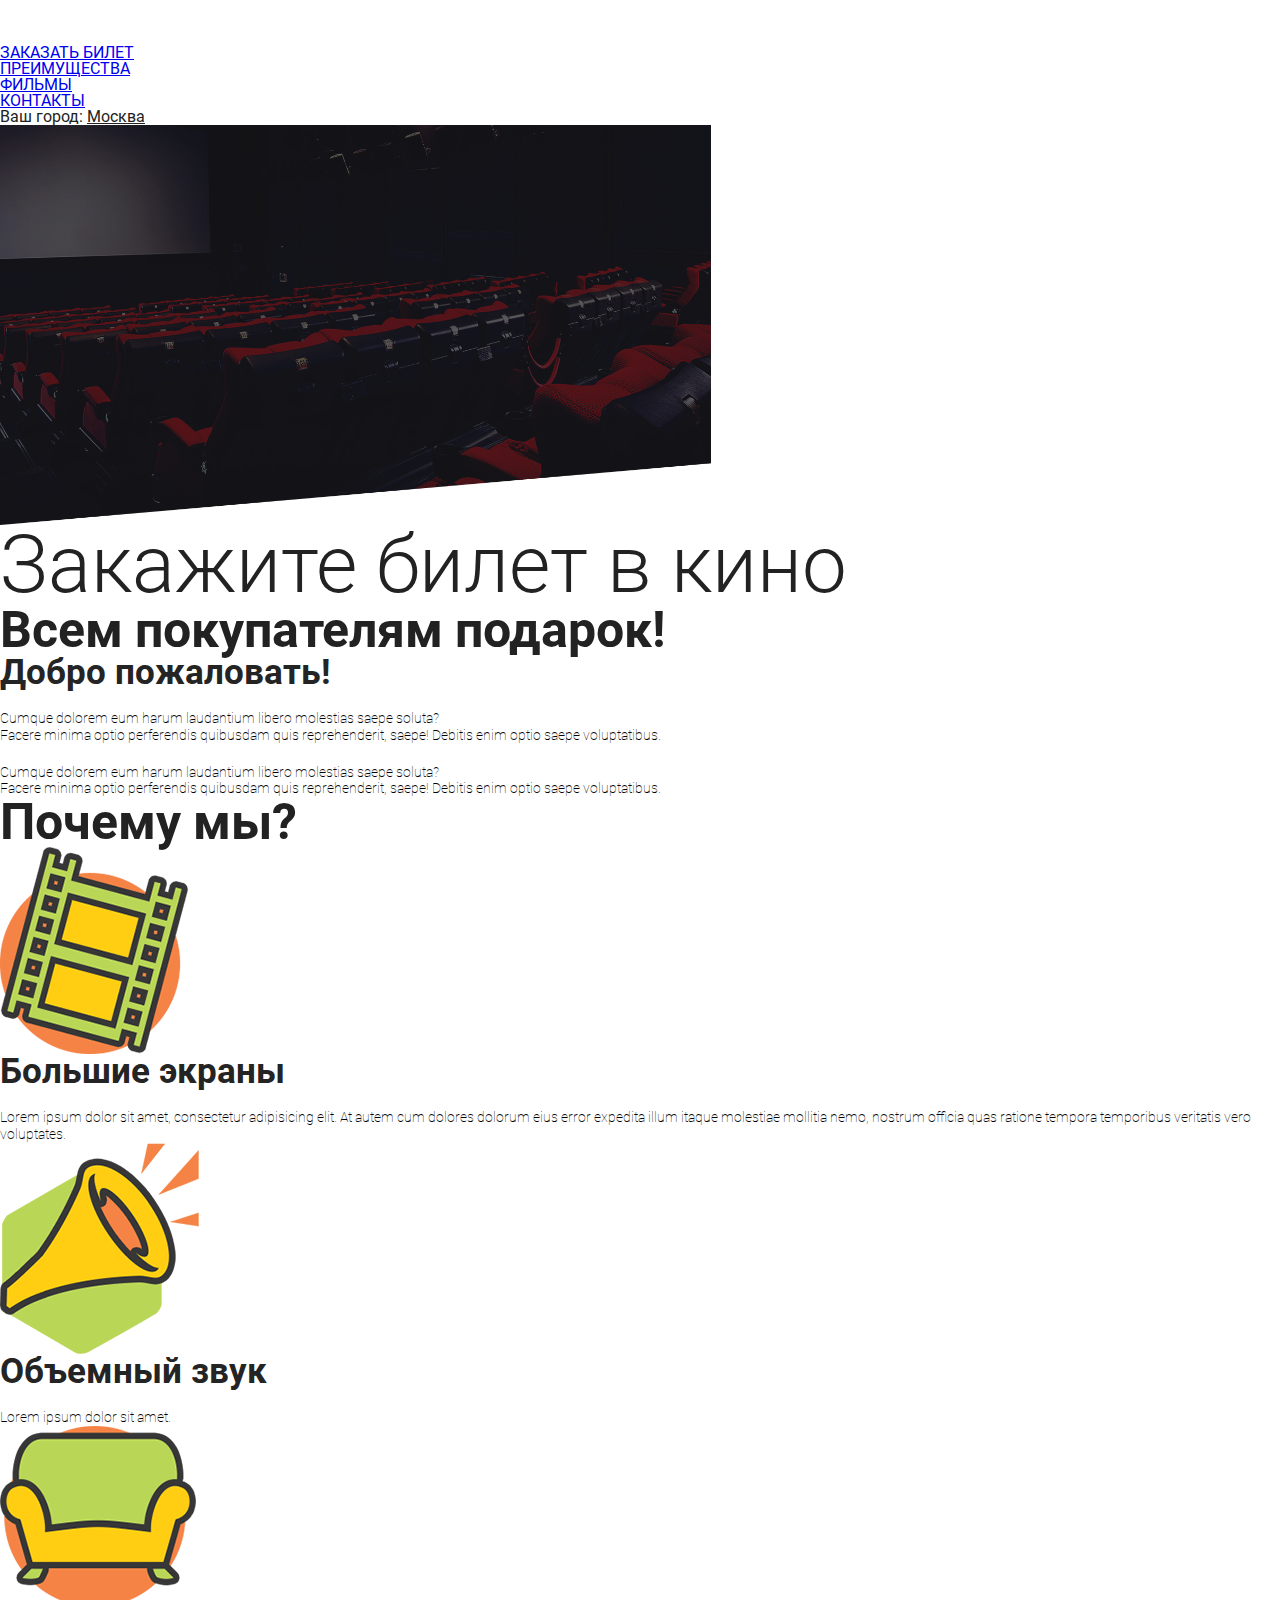
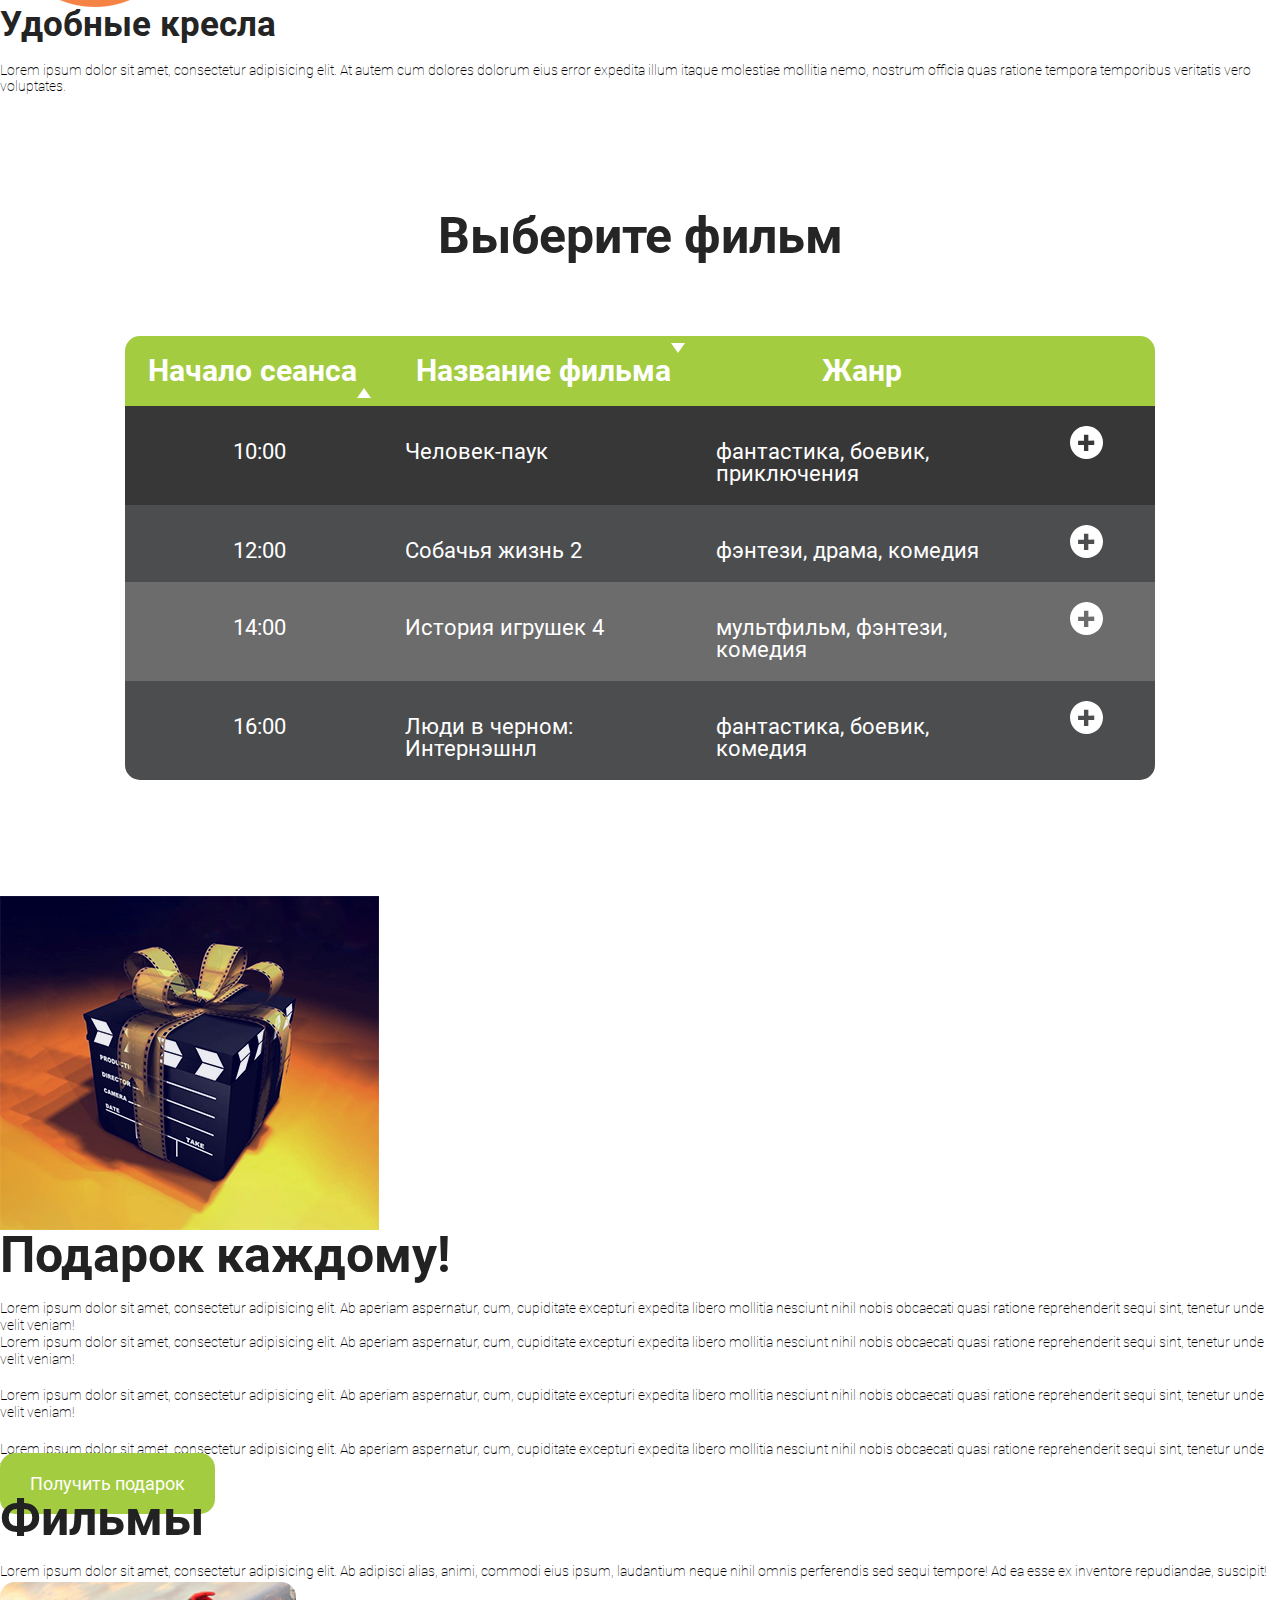
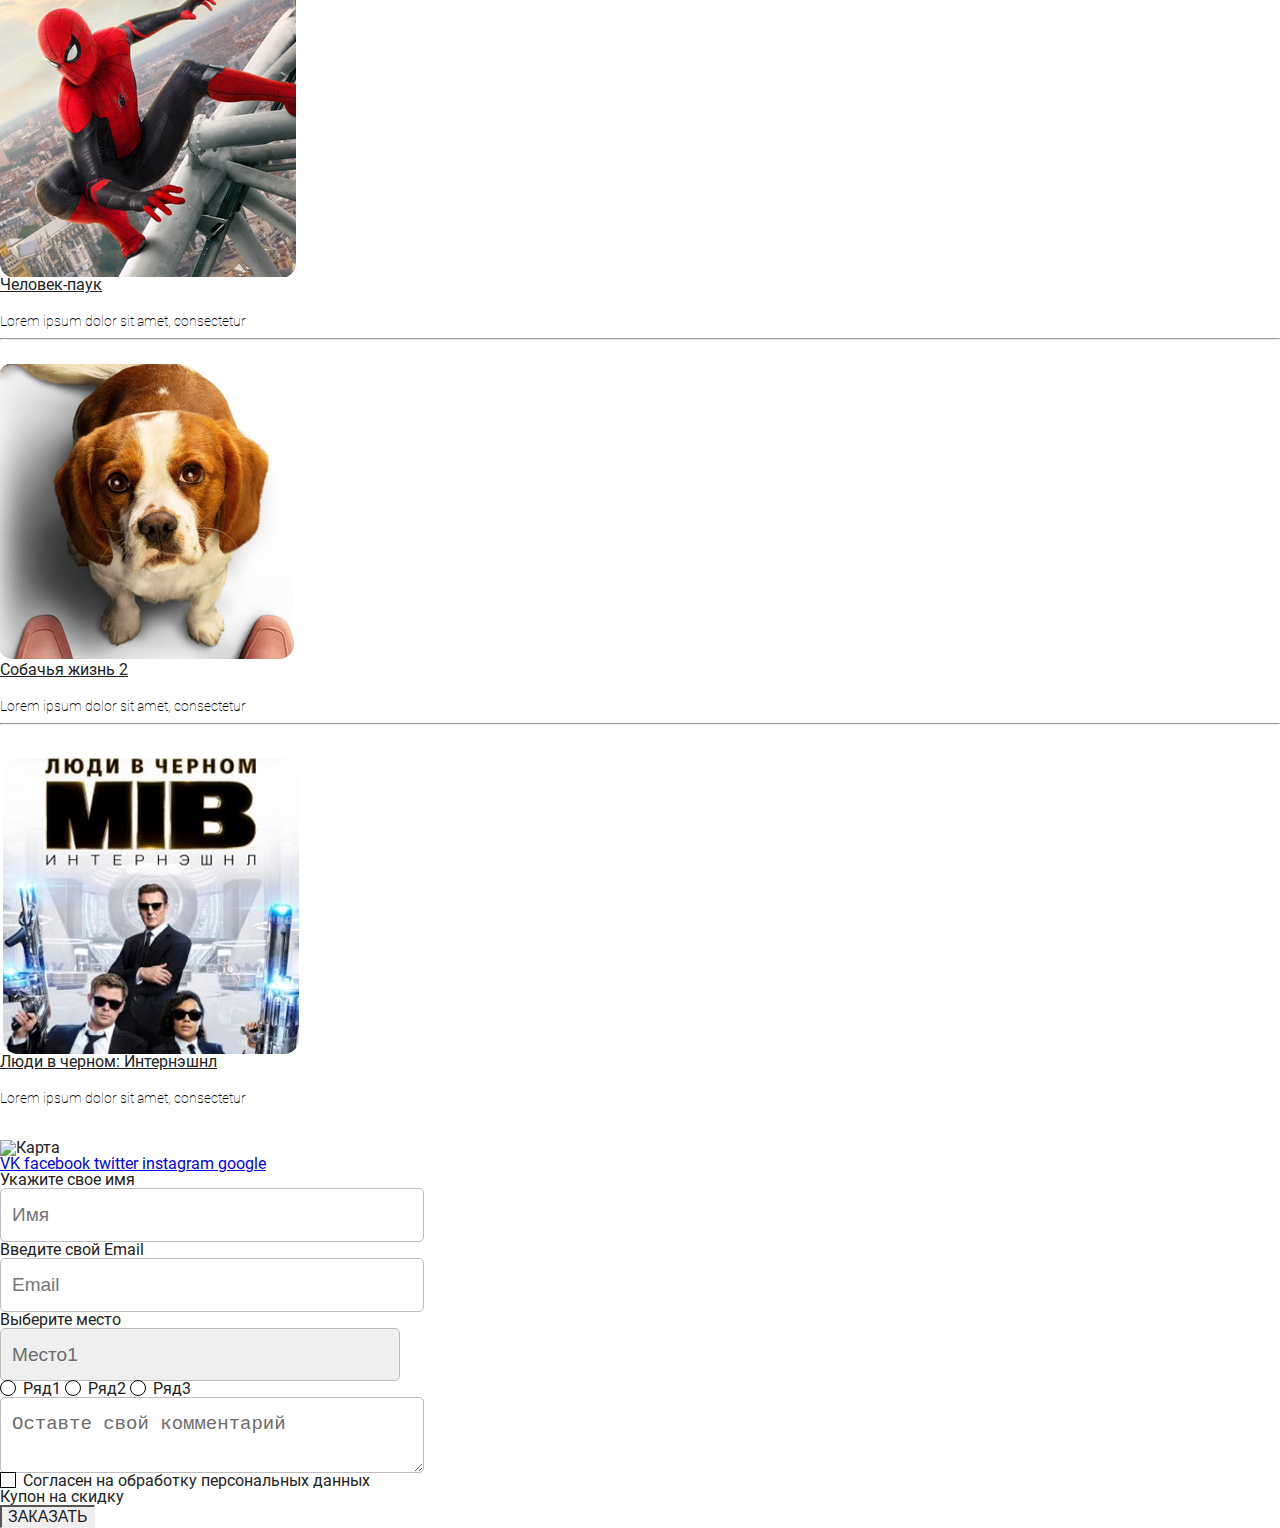
==== commit f4861ade: "2.9_v2_forms" ====
--- a/index.html
+++ b/index.html
@@ -8,9 +8,10 @@
     <meta name="author" content="">
     <title>Кинотеатр Иннополис</title>
     <link rel="icon" type="image/png" href="images/favicon.png" />
-    <link rel="stylesheet" href="css/main.css">
-    <link rel="stylesheet" href="css/reset.css">
-    <link rel="stylesheet" href="css/fonts.css">
+    <link rel="stylesheet" type="text/css" href="css/reset.css" />
+    <link rel="stylesheet" type="text/css" href="css/fonts.css" />
+    <link rel="stylesheet" type="text/css" href="css/main.css" />
+    <link rel="stylesheet" type="text/css" href="css/forms.css" />
 </head>
 
 <body>
@@ -188,7 +189,7 @@
             unde
             velit veniam!
         </p>
-        <u>Получить подарок</u>
+        <a class="button" href="#" title="Получить подарок">Получить подарок</a>
     </div>
     <section id="films">
         <h2>Фильмы</h2>
@@ -256,54 +257,55 @@
             </a>
         </div>
     </footer>
-    <form action="order.php">
-        <div>
-            <label for="client_name">Введите свое имя</label>
-            <input type="text" id="client_name" required placeholder="Имя">
-        </div>
-        <div>
-            <lable for="client_email">Введите свой Email</lable>
-            <input type="email" id="client_email" required placeholder="Email">
-        </div>
-        <div>
-            <select>
-                <option>Место1</option>
-                <option>Место2</option>
-                <option>Место3</option>
-                <option>Место4</option>
-                <option>Место5</option>
-                <option>Место6</option>
-                <option>Место7</option>
-                <option>Место8</option>
-                <option>Место9</option>
-                <option>Место10</option>
-            </select>
-        </div>
-        <div>
-            <label for="first">Ряд1</label>
-            <input id="first" type="radio" value="1">
-            <label for="second">Ряд2</label>
-            <input id="second" type="radio" value="2">
-            <label for="third">Ряд3</label>
-            <input id="third" type="radio" value="3">
-        </div>
-        <div>
-            <textarea>
-                Введите текст
-            </textarea>
-        </div>
-        <div>
-            <input required id="agree" type="checkbox">
-            <label for="agree">Согласен на обработку персональных данных</label>
-        </div>
-        <div>
-            <label for="bonus">Купон на скидку</label>
-            <input id="bonus" type="file">
-        </div>
-        <div>
-            <button type="submit">ЗАКАЗАТЬ</button>
-        </div>
-    </form>
+    <section class="form_container">
+        <form action="order.php">
+            <div>
+                <label for="client_name">Укажите свое имя</label>
+                <input type="text" id="client_name" required placeholder="Имя">
+            </div>
+            <div>
+                <lable for="client_email">Введите свой Email</lable>
+                <input type="email" id="client_email" required placeholder="Email">
+            </div>
+            <div>
+                <label for="seat_select">Выберите место</label>
+                <select id="seat_select" required>
+                    <option>Место1</option>
+                    <option>Место2</option>
+                    <option>Место3</option>
+                    <option>Место4</option>
+                    <option>Место5</option>
+                    <option>Место6</option>
+                    <option>Место7</option>
+                    <option>Место8</option>
+                    <option>Место9</option>
+                    <option>Место10</option>
+                </select>
+            </div>
+            <div>
+                <input id="first" type="radio" value="1" name="variant">
+                <label for="first">Ряд1</label>
+                <input id="second" type="radio" value="2" name="variant">
+                <label for="second">Ряд2</label>
+                <input id="third" type="radio" value="3" name="variant">
+                <label for="third">Ряд3</label>
+            </div>
+            <div>
+                <textarea>Оставте свой комментарий</textarea>
+            </div>
+            <div>
+                <input required id="agree" type="checkbox">
+                <label for="agree">Согласен на обработку персональных данных</label>
+            </div>
+            <div>
+                <label for="bonus">Купон на скидку</label>
+                <input id="bonus" type="file">
+            </div>
+            <div>
+                <button type="submit">ЗАКАЗАТЬ</button>
+            </div>
+        </form>
+    </section>
 </body>
 
 </html>--- a/css/fonts.css
+++ b/css/fonts.css
@@ -9,7 +9,6 @@
         url('../fonts/Roboto-Black.ttf') format('truetype');
     font-weight: 900;
     font-style: normal;
-    font-display: swap;
 }
 
 @font-face {
@@ -21,7 +20,6 @@
         url('../fonts/Roboto-Bold.ttf') format('truetype');
     font-weight: 700;
     font-style: normal;
-    font-display: swap;
 }
 
 @font-face {
@@ -33,7 +31,6 @@
         url('../fonts/Roboto-Regular.ttf') format('truetype');
     font-weight: 400;
     font-style: normal;
-    font-display: swap;
 }
 
 @font-face {
@@ -45,93 +42,92 @@
         url('../fonts/Roboto-Thin.ttf') format('truetype');
     font-weight: 100;
     font-style: normal;
-    font-display: swap;
 }
 
 @font-face {
     font-family: 'Roboto';
-    src: url('../font/Roboto-MediumItalic.eot');
+    src: url('../fonts/Roboto-MediumItalic.eot');
     src: local('Roboto Medium Italic'), local('Roboto-MediumItalic'),
-        url('../font/Roboto-MediumItalic.eot?#iefix') format('embedded-opentype'),
-        url('../font/Roboto-MediumItalic.woff') format('woff'),
-        url('../font/Roboto-MediumItalic.ttf') format('truetype');
+        url('../fonts/Roboto-MediumItalic.eot?#iefix') format('embedded-opentype'),
+        url('../fonts/Roboto-MediumItalic.woff') format('woff'),
+        url('../fonts/Roboto-MediumItalic.ttf') format('truetype');
     font-weight: 500;
     font-style: italic;
 }
 
 @font-face {
     font-family: 'Roboto';
-    src: url('../font/Roboto-Italic.eot');
+    src: url('../fonts/Roboto-Italic.eot');
     src: local('Roboto Italic'), local('Roboto-Italic'),
-        url('../font/Roboto-Italic.eot?#iefix') format('embedded-opentype'),
-        url('../font/Roboto-Italic.woff') format('woff'),
-        url('../font/Roboto-Italic.ttf') format('truetype');
+        url('../fonts/Roboto-Italic.eot?#iefix') format('embedded-opentype'),
+        url('../fonts/Roboto-Italic.woff') format('woff'),
+        url('../fonts/Roboto-Italic.ttf') format('truetype');
     font-weight: normal;
     font-style: italic;
 }
 
 @font-face {
     font-family: 'Roboto';
-    src: url('../font/Roboto-Medium.eot');
+    src: url('../fonts/Roboto-Medium.eot');
     src: local('Roboto Medium'), local('Roboto-Medium'),
-        url('../font/Roboto-Medium.eot?#iefix') format('embedded-opentype'),
-        url('../font/Roboto-Medium.woff') format('woff'),
-        url('../font/Roboto-Medium.ttf') format('truetype');
+        url('../fonts/Roboto-Medium.eot?#iefix') format('embedded-opentype'),
+        url('../fonts/Roboto-Medium.woff') format('woff'),
+        url('../fonts/Roboto-Medium.ttf') format('truetype');
     font-weight: 500;
     font-style: normal;
 }
 
 @font-face {
     font-family: 'Roboto';
-    src: url('../font/Roboto-BoldItalic.eot');
+    src: url('../fonts/Roboto-BoldItalic.eot');
     src: local('Roboto Bold Italic'), local('Roboto-BoldItalic'),
-        url('../font/Roboto-BoldItalic.eot?#iefix') format('embedded-opentype'),
-        url('../font/Roboto-BoldItalic.woff') format('woff'),
-        url('../font/Roboto-BoldItalic.ttf') format('truetype');
+        url('../fonts/Roboto-BoldItalic.eot?#iefix') format('embedded-opentype'),
+        url('../fonts/Roboto-BoldItalic.woff') format('woff'),
+        url('../fonts/Roboto-BoldItalic.ttf') format('truetype');
     font-weight: bold;
     font-style: italic;
 }
 
 @font-face {
     font-family: 'Roboto';
-    src: url('../font/Roboto-ThinItalic.eot');
+    src: url('../fonts/Roboto-ThinItalic.eot');
     src: local('Roboto Thin Italic'), local('Roboto-ThinItalic'),
-        url('../font/Roboto-ThinItalic.eot?#iefix') format('embedded-opentype'),
-        url('../font/Roboto-ThinItalic.woff') format('woff'),
-        url('../font/Roboto-ThinItalic.ttf') format('truetype');
+        url('../fonts/Roboto-ThinItalic.eot?#iefix') format('embedded-opentype'),
+        url('../fonts/Roboto-ThinItalic.woff') format('woff'),
+        url('../fonts/Roboto-ThinItalic.ttf') format('truetype');
     font-weight: 100;
     font-style: italic;
 }
 
 @font-face {
     font-family: 'Roboto';
-    src: url('../font/Roboto-Light.eot');
+    src: url('../fonts/Roboto-Light.eot');
     src: local('Roboto Light'), local('Roboto-Light'),
-        url('../font/Roboto-Light.eot?#iefix') format('embedded-opentype'),
-        url('../font/Roboto-Light.woff') format('woff'),
-        url('../font/Roboto-Light.ttf') format('truetype');
+        url('../fonts/Roboto-Light.eot?#iefix') format('embedded-opentype'),
+        url('../fonts/Roboto-Light.woff') format('woff'),
+        url('../fonts/Roboto-Light.ttf') format('truetype');
     font-weight: 300;
     font-style: normal;
 }
 
 @font-face {
     font-family: 'Roboto';
-    src: url('../font/Roboto-LightItalic.eot');
+    src: url('../fonts/Roboto-LightItalic.eot');
     src: local('Roboto Light Italic'), local('Roboto-LightItalic'),
-        url('../font/Roboto-LightItalic.eot?#iefix') format('embedded-opentype'),
-        url('../font/Roboto-LightItalic.woff') format('woff'),
-        url('../font/Roboto-LightItalic.ttf') format('truetype');
+        url('../fonts/Roboto-LightItalic.eot?#iefix') format('embedded-opentype'),
+        url('../fonts/Roboto-LightItalic.woff') format('woff'),
+        url('../fonts/Roboto-LightItalic.ttf') format('truetype');
     font-weight: 300;
     font-style: italic;
 }
 
 @font-face {
     font-family: 'Roboto';
-    src: url('../font/Roboto-BlackItalic.eot');
+    src: url('../fonts/Roboto-BlackItalic.eot');
     src: local('Roboto Black Italic'), local('Roboto-BlackItalic'),
-        url('../font/Roboto-BlackItalic.eot?#iefix') format('embedded-opentype'),
-        url('../font/Roboto-BlackItalic.woff') format('woff'),
-        url('../font/Roboto-BlackItalic.ttf') format('truetype');
+        url('../fonts/Roboto-BlackItalic.eot?#iefix') format('embedded-opentype'),
+        url('../fonts/Roboto-BlackItalic.woff') format('woff'),
+        url('../fonts/Roboto-BlackItalic.ttf') format('truetype');
     font-weight: 900;
     font-style: italic;
 }
--- a/css/main.css
+++ b/css/main.css
@@ -1,3 +1,46 @@
+/* Общие стили */
+
+h1 {
+    font-size: 80px;
+    font-weight: 300;
+}
+
+h2 {
+    font-size: 50px;
+    font-weight: 700;
+}
+
+p {
+    font-size: 14px;
+    font-weight: 200;
+    color: black;
+    line-height: 1.2;
+    margin-top: 20px;
+}
+
+h3 {
+    color: #242424;
+    font-size: 35px;
+    font-weight: 700;
+
+}
+
+.advantage p {
+    margin-top: 16px;
+}
+
+.button {
+    font-size: 18px;
+    text-decoration: none;
+    background: #a3cc40;
+    color: #ffffff;
+    border-radius: 15px;
+    padding: 20px 30px;
+}
+
+/* /Общие стили */
+
+
 /* Оформление таблицы */
 
 .movie-list{
@@ -99,5 +142,8 @@
 
 /* /Оформление таблицы */
 
+/* Стилизация формы */
 
 
+
+/* /Стилизация формы */--- a/css/forms.css
+++ b/css/forms.css
@@ -0,0 +1,77 @@
+/* Стилизация формы */
+
+form {
+    width: 400px;
+   }
+   input, textarea, select {
+    font-size: 19px;
+    color: #6c6c6c;
+    padding: 15px 11px;
+    border: 1px solid #bebebe;
+    border-radius: 5px;
+    width: 100%;
+    outline: 0;
+    transition: .2s;
+   }
+   select {
+    -webkit-appearance: none;
+    -moz-appearance: none;
+    appearance: none;
+    background: url(../img/down-arrow.svg) 96% center / 5% norepeat #fff;
+   }
+   input[type="radio"], 
+   input[type="checkbox"] {
+    display: none;
+   }
+   input[type="radio"] + label,
+   input[type="checkbox"] + label {
+    font-size: 16px;
+    padding-left: 23px;
+    position: relative;
+   }
+   input[type="radio"] + label::before,
+   input[type="checkbox"] + label::before {
+    content: '';
+    position: absolute;
+    left: 0;
+    top: 1px;
+    width: 14px;
+    height: 14px;
+    border: 1px solid #000;
+   }
+   input[type="radio"] + label::before {
+    border-radius: 100%;
+   }
+   input[type="textarea"] {
+    height: 250px;
+    resize: none;
+   }
+   input[type="file"] {
+    position: absolute;
+    opacity: 0;
+    width: 1px;
+    height: 1px;
+    z-index: 1;
+    box-shadow: none;
+    border: 0;
+   }
+   input[type="file"] + label {
+    font-size: 18px;
+    color: #90d23d;
+    position: relative;
+    border: 1px solid #90d23d;
+    padding: 15px;
+    z-index: 2;
+    background: #fff;
+    width: 100%;
+    display: block;
+    cursor: pointer;
+    border-radius: 5px;
+   }
+   input[type="button"],
+   button {
+    border-right: 1px solid transparent;
+    border-bottom: 1px solid transparent;
+   }
+
+/* /Стилизация формы */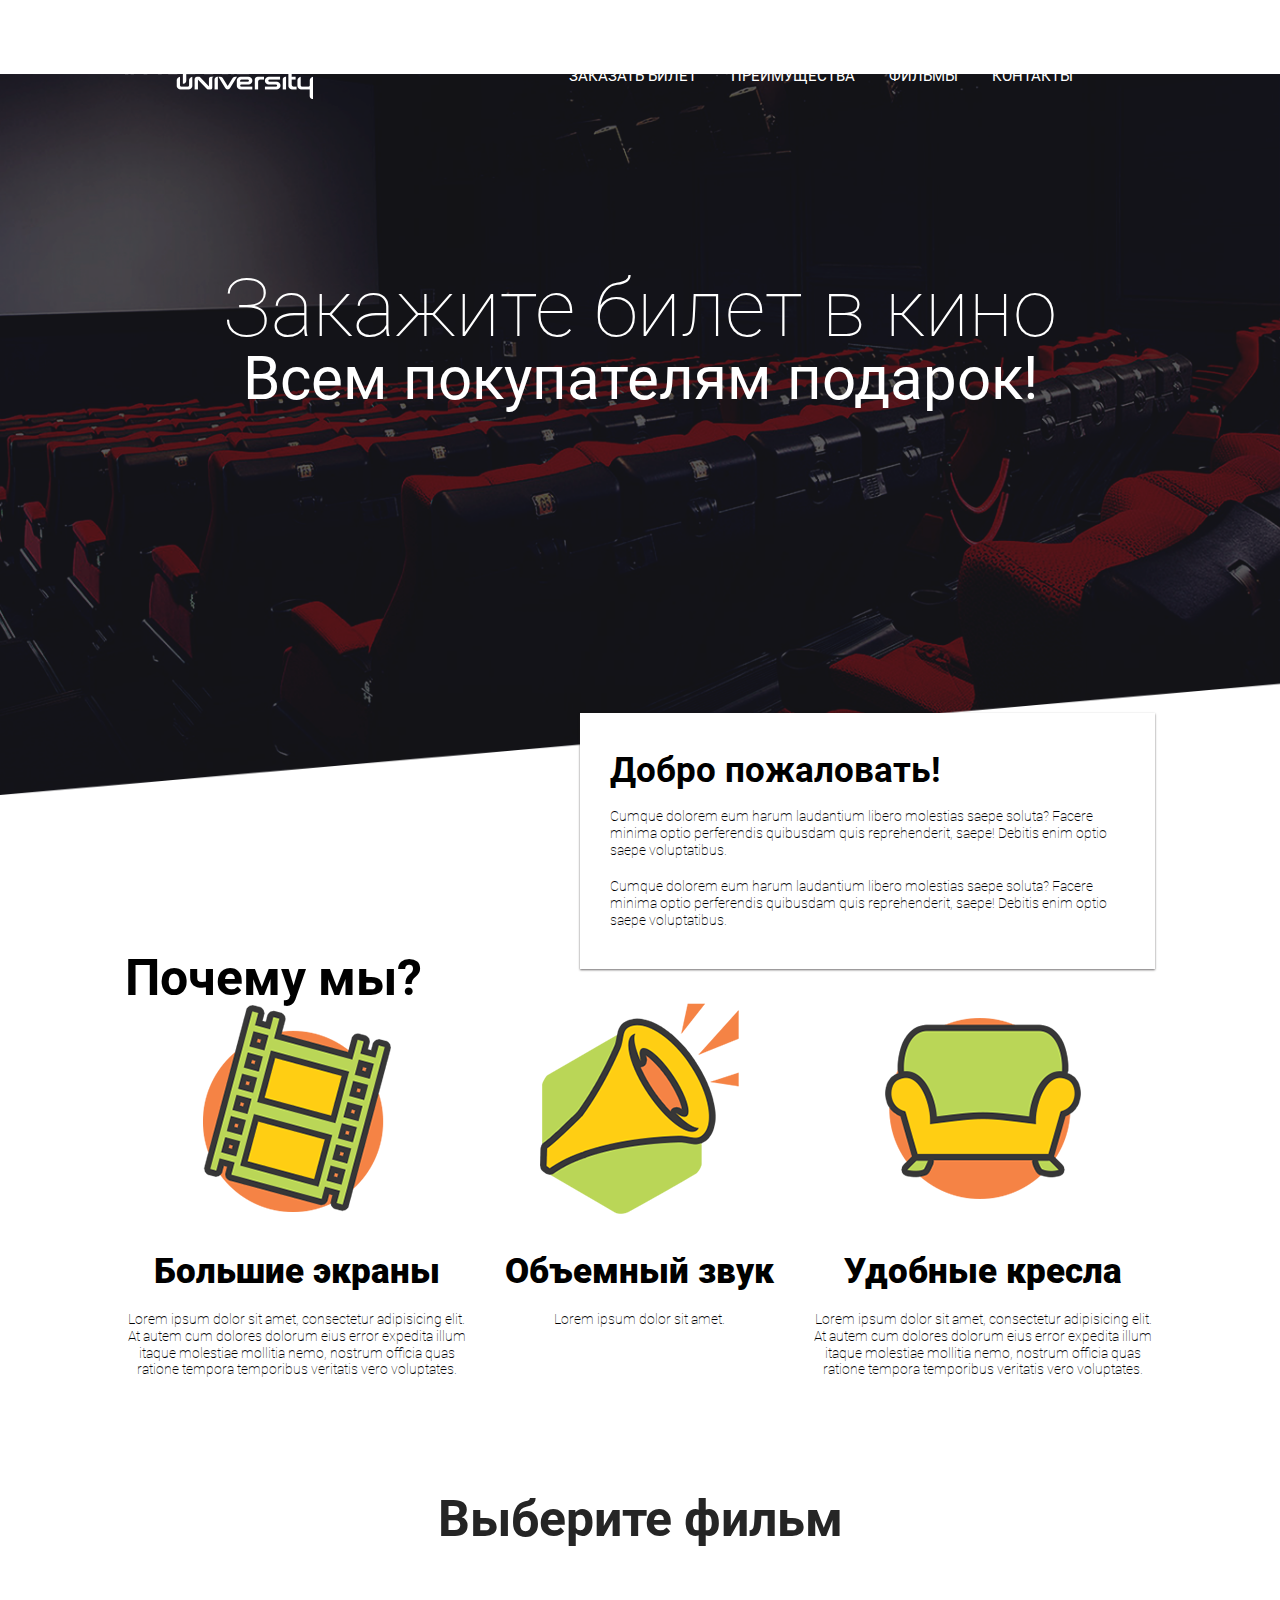
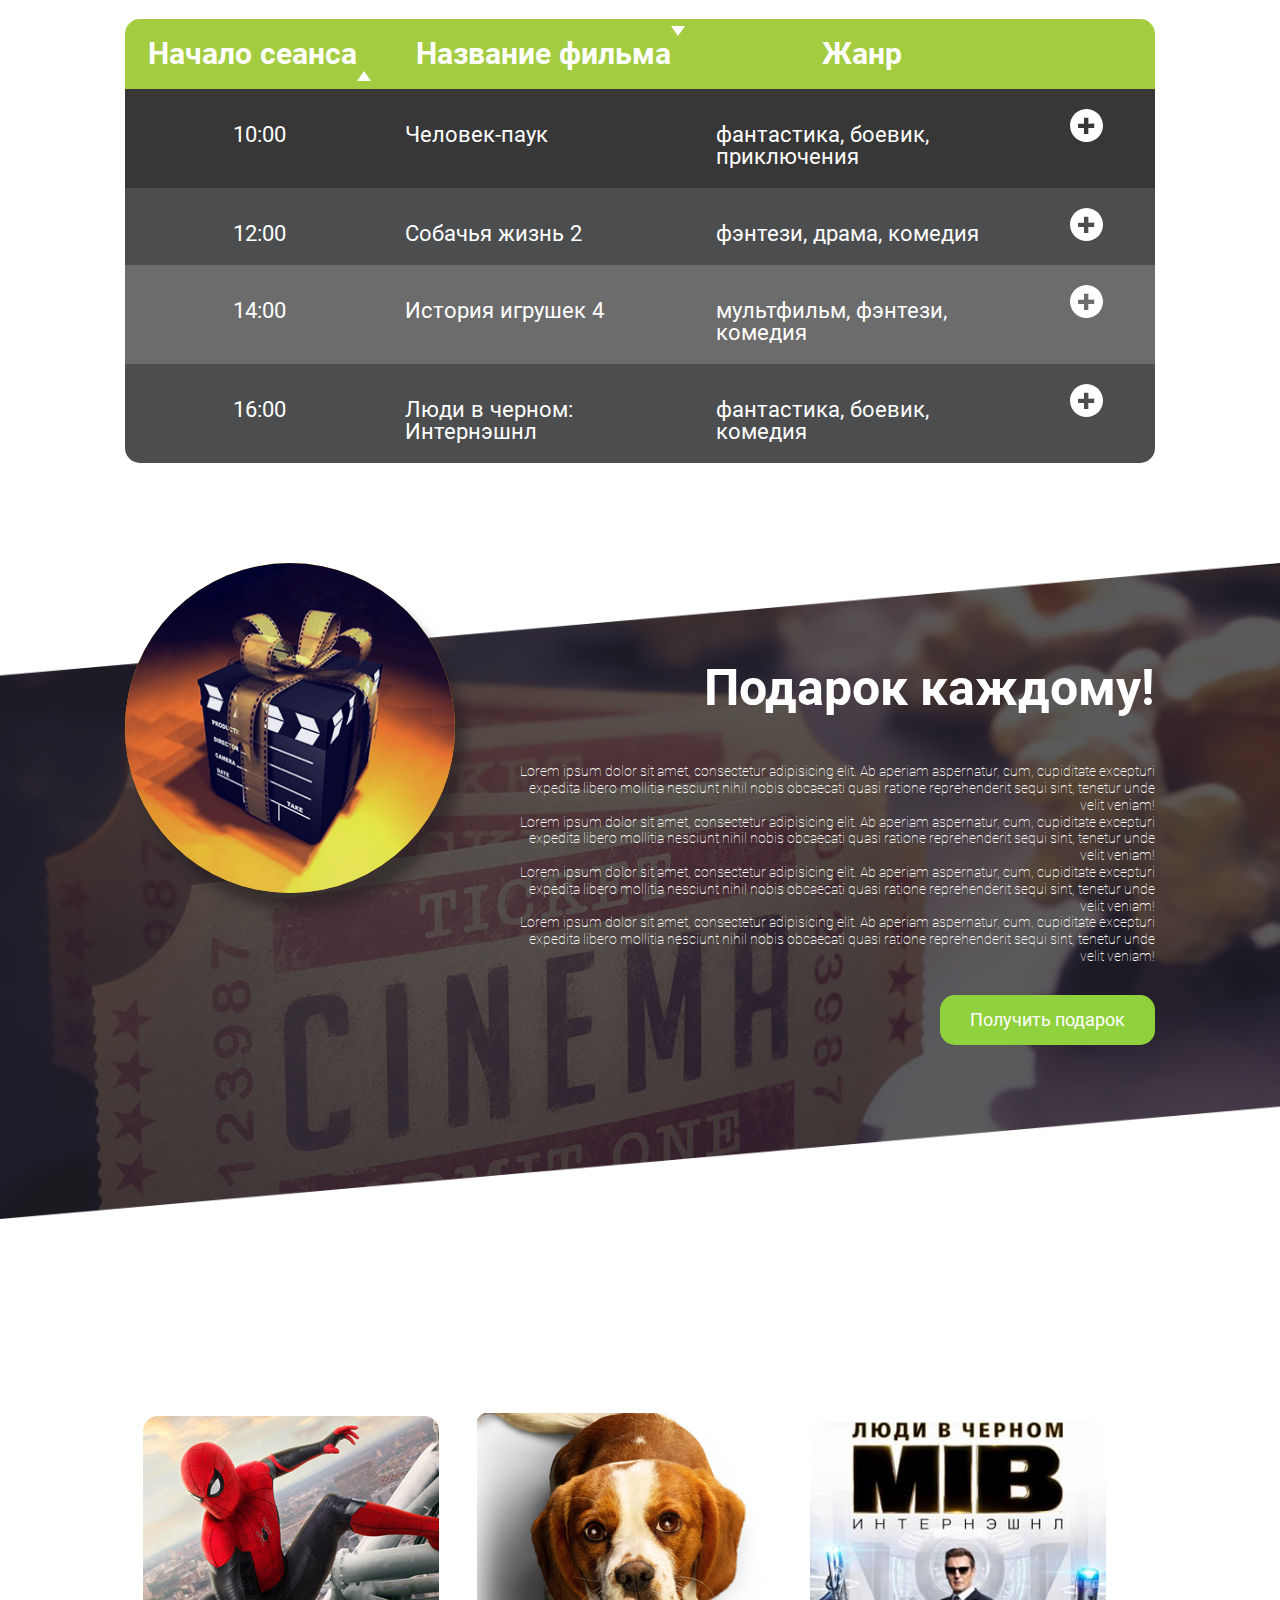
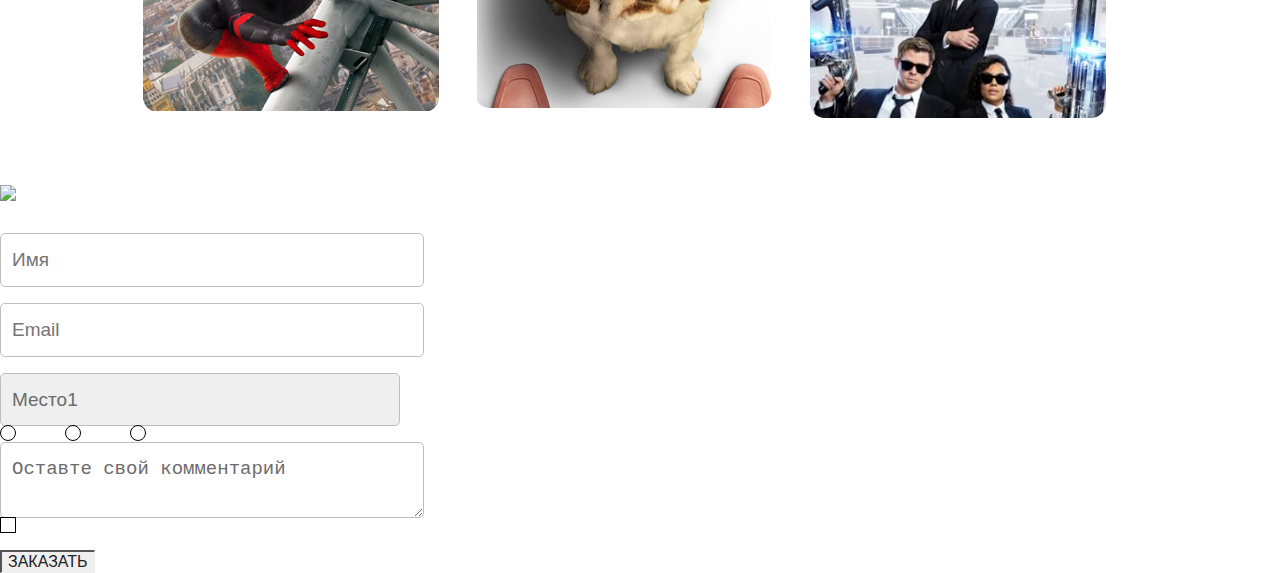
==== commit b72c2158: "2.9_v3_PD" ====
--- a/index.html
+++ b/index.html
@@ -15,86 +15,104 @@
 </head>
 
 <body>
-    <header class="grey">
-        <a target="_blank" href="http://university.innopolis.ru" title="Университет Иннополис">
-            <img src="images/logo.png" alt="Университет Иннополис">
-        </a>
-        <nav>
-            <ul>
-                <li>
-                    <a href="#buy">ЗАКАЗАТЬ БИЛЕТ</a>
-                </li>
-                <li>
-                    <a href="#features">ПРЕИМУЩЕСТВА</a>
-                </li>
-                <li>
-                    <a href="#films">ФИЛЬМЫ</a>
-                </li>
-                <li>
-                    <a href="#contacts">КОНТАКТЫ</a>
-                </li>
-            </ul>
-        </nav>
-        <sup>Ваш город:</sup>
-        <u>Москва</u>
+    <header class="block01">
+        <div class="block01__container">
+            <div class="block01__logo">
+                <a class="block01__logo-link" target="_blank" href="http://university.innopolis.ru"
+                    title="Университет Иннополис">
+                    <img src="images/logo.png" alt="Университет Иннополис">
+                </a>
+            </div>
+            <nav class="block01__nav">
+                <ul class="block01__nav-list">
+                    <li class="block01__nav-item">
+                        <a class="block01__nav-link" href="#buy">ЗАКАЗАТЬ БИЛЕТ</a>
+                    </li>
+                    <li class="block01__nav-item">
+                        <a class="block01__nav-link" href="#features">ПРЕИМУЩЕСТВА</a>
+                    </li>
+                    <li class="block01__nav-item">
+                        <a class="block01__nav-link" href="#films">ФИЛЬМЫ</a>
+                    </li>
+                    <li class="block01__nav-item">
+                        <a class="block01__nav-link" href="#contacts">КОНТАКТЫ</a>
+                    </li>
+                </ul>
+            </nav>
+            <!--<div class="block01__location">Ваш город: Москва</div>-->
+            <div class="block01__descriptors">
+                <h1 class="block01__descriptors-top">Закажите билет в кино</h1>
+                <h2 class="block01__descriptors-bottom">Всем покупателям подарок!</h2>
+            </div>
+        </div>
     </header>
-    <div>
-        <div>
-            <img height="400" src="images/background.png" alt="Кинотеатр Иннополис">
-        </div>
-        <h1>Закажите билет в кино</h1>
-        <h2>Всем покупателям подарок!</h2>
-    </div>
-    <div>
-        <h3>Добро пожаловать!</h3>
-        <p>
-            Cumque dolorem eum harum laudantium libero molestias saepe soluta?
-            <br />
-            Facere minima optio perferendis quibusdam quis reprehenderit, saepe! Debitis enim optio saepe voluptatibus.
-        </p>
-        <p>
-            Cumque dolorem eum harum laudantium libero molestias saepe soluta?
-            <br />
-            Facere minima optio perferendis quibusdam quis reprehenderit, saepe! Debitis enim optio saepe voluptatibus.
-        </p>
-    </div>
-    <div name="features">
-        <h2>Почему мы?</h2>
-        <div>
-            <img src="images/b2_icon_1.png" alt="Большие экраны">
-            <div>
-                <h3>Большие экраны</h3>
-                <p>
-                    Lorem ipsum dolor sit amet, consectetur adipisicing elit. At autem cum dolores dolorum eius error
-                    expedita illum itaque molestiae mollitia nemo, nostrum officia quas ratione tempora temporibus
-                    veritatis
-                    vero voluptates.
-                </p>
-            </div>
-        </div>
-        <div>
-            <img src="images/b2_icon_2.png" alt="Объемный звук">
-            <div>
-                <h3>Объемный звук</h3>
-                <p>
-                    Lorem ipsum dolor sit amet.
-                </p>
-            </div>
-        </div>
-        <div>
-            <img src="images/b2_icon_3.png" alt="Удобные кресла">
-            <div>
-                <h3>Удобные кресла</h3>
-                <p>
-                    Lorem ipsum dolor sit amet, consectetur adipisicing elit. At autem cum dolores dolorum eius error
-                    expedita illum itaque molestiae mollitia nemo, nostrum officia quas ratione tempora temporibus
-                    veritatis
-                    vero voluptates.
-                </p>
-            </div>
-        </div>
-    </div>
-    <br />
+
+    <section class="block02">
+        <div class="block02__container">
+            <div class="block02__welcome">
+                <h3>Добро пожаловать!</h3>
+                <div class="block02__text">
+                    <p>Cumque dolorem eum harum laudantium libero molestias saepe soluta? Facere minima optio
+                        perferendis
+                        quibusdam
+                        quis reprehenderit, saepe! Debitis enim optio saepe voluptatibus.</p>
+                </div>
+                <div class="block02__text">
+                    <p>Cumque dolorem eum harum laudantium libero molestias saepe soluta? Facere minima optio
+                        perferendis
+                        quibusdam
+                        quis reprehenderit, saepe! Debitis enim optio saepe voluptatibus.</p>
+                </div>
+            </div>
+            <h2 class="block02__text0">Почему мы?</h2>
+            <div class="block02_row">
+                <section class="block02__col1">
+                    <div class="block02__image-wrap">
+                        <img src="images/b2_icon_1.png" alt="Большие экраны">
+                    </div>
+                    <div>
+                        <h3 class="block02__text1">Большие экраны</h3>
+                        <p class="block02__text2">
+                            Lorem ipsum dolor sit amet, consectetur adipisicing elit. At autem cum dolores dolorum eius
+                            error
+                            expedita illum itaque molestiae mollitia nemo, nostrum officia quas ratione tempora
+                            temporibus
+                            veritatis
+                            vero voluptates.
+                        </p>
+                    </div>
+                </section>
+                <section class="block02__col1">
+                    <div class="block02__image-wrap">
+                        <img src="images/b2_icon_2.png" alt="Объемный звук">
+                    </div>
+                    <div>
+                        <h3 class="block02__text1">Объемный звук</h3>
+                        <p class="block02__text2">
+                            Lorem ipsum dolor sit amet.
+                        </p>
+                    </div>
+                </section>
+                <section class="block02__col1">
+                    <div class="block02__image-wrap">
+                        <img src="images/b2_icon_3.png" alt="Удобные кресла">
+                    </div>
+                    <div>
+                        <h3 class="block02__text1">Удобные кресла</h3>
+                        <p class="block02__text2">
+                            Lorem ipsum dolor sit amet, consectetur adipisicing elit. At autem cum dolores dolorum eius
+                            error
+                            expedita illum itaque molestiae mollitia nemo, nostrum officia quas ratione tempora
+                            temporibus
+                            veritatis
+                            vero voluptates.
+                        </p>
+                    </div>
+                </section>
+            </div>
+        </div>
+        <br />
+    </section>
     <div name="buy" class="movie-list">
         <h2 class="movie-list__header">
             Выберите фильм
@@ -158,83 +176,94 @@
             </table>
         </div>
     </div>
-    <br />
-    <div class="grey">
-        <img src="images/b4_img.png" alt="Подарок каждому">
-    </div>
-    <div>
-        <h2>Подарок каждому!</h2>
-        <p>
-            Lorem ipsum dolor sit amet, consectetur adipisicing elit. Ab aperiam aspernatur, cum, cupiditate
-            excepturi
-            expedita libero mollitia nesciunt nihil nobis obcaecati quasi ratione reprehenderit sequi sint, tenetur
-            unde
-            velit veniam!
-            <br />
-            Lorem ipsum dolor sit amet, consectetur adipisicing elit. Ab aperiam aspernatur, cum,
-            cupiditate excepturi expedita libero mollitia nesciunt nihil nobis obcaecati quasi ratione reprehenderit
-            sequi sint, tenetur unde velit veniam!
-        </p>
-        <p>
-            Lorem ipsum dolor sit amet, consectetur adipisicing elit. Ab aperiam aspernatur, cum, cupiditate
-            excepturi
-            expedita libero mollitia nesciunt nihil nobis obcaecati quasi ratione reprehenderit sequi sint, tenetur
-            unde
-            velit veniam!
-        </p>
-        <p>
-            Lorem ipsum dolor sit amet, consectetur adipisicing elit. Ab aperiam aspernatur, cum, cupiditate
-            excepturi
-            expedita libero mollitia nesciunt nihil nobis obcaecati quasi ratione reprehenderit sequi sint, tenetur
-            unde
-            velit veniam!
-        </p>
-        <a class="button" href="#" title="Получить подарок">Получить подарок</a>
-    </div>
-    <section id="films">
+
+    <section class="block03">
+        <div class="block03__container">
+            <img class="block03__img" src="images/b4_img.png" alt="Подарок каждому">
+            <div class="block03__description">
+                <h2>Подарок каждому!</h2>
+                <div class="block03__item">
+                    <p>
+                        Lorem ipsum dolor sit amet, consectetur adipisicing elit. Ab aperiam aspernatur, cum, cupiditate
+                        excepturi
+                        expedita libero mollitia nesciunt nihil nobis obcaecati quasi ratione reprehenderit sequi sint,
+                        tenetur
+                        unde
+                        velit veniam!
+                        <br />
+                        Lorem ipsum dolor sit amet, consectetur adipisicing elit. Ab aperiam aspernatur, cum,
+                        cupiditate excepturi expedita libero mollitia nesciunt nihil nobis obcaecati quasi ratione
+                        reprehenderit
+                        sequi sint, tenetur unde velit veniam!
+                    </p>
+                    <p>
+                        Lorem ipsum dolor sit amet, consectetur adipisicing elit. Ab aperiam aspernatur, cum, cupiditate
+                        excepturi
+                        expedita libero mollitia nesciunt nihil nobis obcaecati quasi ratione reprehenderit sequi sint,
+                        tenetur
+                        unde
+                        velit veniam!
+                    </p>
+                    <p>
+                        Lorem ipsum dolor sit amet, consectetur adipisicing elit. Ab aperiam aspernatur, cum, cupiditate
+                        excepturi
+                        expedita libero mollitia nesciunt nihil nobis obcaecati quasi ratione reprehenderit sequi sint,
+                        tenetur
+                        unde
+                        velit veniam!
+                    </p>
+                </div>
+                <div class="block03_button">
+                    <a class="button" href="#" title="Получить подарок">Получить подарок</a>
+                </div>
+            </div>
+        </div>
+    </section>
+    <section class="block04" id="films">
         <h2>Фильмы</h2>
         <p>
             Lorem ipsum dolor sit amet, consectetur adipisicing elit. Ab adipisci alias, animi, commodi eius ipsum,
             laudantium neque nihil omnis perferendis sed sequi tempore! Ad ea esse ex inventore repudiandae, suscipit!
         </p>
-        <section>
-            <a title="Человек-паук" href="https://www.kinopoisk.ru/film/838/" target="_blank">
-                <img src="images/mov1.png" alt="Человек-паук">
-            </a>
-            <div>
-                <u>Человек-паук</u>
-                <p>
-                    Lorem ipsum dolor sit amet, consectetur
-                </p>
-            </div>
-        </section>
-        <hr>
-        <br>
-        <section>
-            <a title="Собачья жизнь 2" href="https://www.kinopoisk.ru/film/1122114/" target="_blank">
-                <img src="images/mov2.png" alt="Собачья жизнь 2">
-            </a>
-            <div>
-                <u>Собачья жизнь 2</u>
-                <p>
-                    Lorem ipsum dolor sit amet, consectetur
-                </p>
-            </div>
-        </section>
-        <hr>
-        <br>
-        <section>
-            <a title="Люди в черном: Интернэшнл" href="https://www.kinopoisk.ru/film/693730/" target="_blank">
-                <img src="images/mov3.png" alt="Люди в черном: Интернэшнл">
-            </a>
-            <div>
-                <u>Люди в черном: Интернэшнл</u>
-                <p>
-                    Lorem ipsum dolor sit amet, consectetur
-                </p>
-            </div>
-        </section>
-        <br />
+        <div class="block04__container">
+            <div class="block04__flex">
+                <div class="block04__item">
+                    <div class="block04__poster">
+                        <img src="images/mov1.png" alt="Человек-паук" title="Человек-паук">
+                    </div>
+                    <div class="block04__description">
+                        <div>Человек-паук</div>
+                        <p>
+                            Lorem ipsum dolor sit amet, consectetur
+                        </p>
+                    </div>
+                </div>
+
+                <div class="block04__item">
+                    <div>
+                        <img src="images/mov2.png" alt="Собачья жизнь 2" title="Собачья жизнь 2">
+                    </div>
+                    <div>
+                        <u>Собачья жизнь 2</u>
+                        <p>
+                            Lorem ipsum dolor sit amet, consectetur
+                        </p>
+                    </div>
+                </div>
+
+                <div class="block04__item">
+                    <div>
+                        <img src="images/mov3.png" alt="Люди в черном: Интернэшнл" title="Люди в черном: Интернэшнл">
+                    </div>
+                    <div>
+                        <u>Люди в черном: Интернэшнл</u>
+                        <p>
+                            Lorem ipsum dolor sit amet, consectetur
+                        </p>
+                    </div>
+                </div>
+            </div>
+        </div>
     </section>
     <br />
     <footer id="contacts">
--- a/css/main.css
+++ b/css/main.css
@@ -1,4 +1,16 @@
 /* Общие стили */
+
+/* header,*/
+
+body {
+    color: white;
+    font-family: 'Roboto', sans-serif;
+}
+
+a {
+    text-decoration: none;
+    color: #ffffff;
+}
 
 h1 {
     font-size: 80px;
@@ -10,7 +22,106 @@
     font-weight: 700;
 }
 
-p {
+
+h3 {
+    color: #000000;
+    font-size: 35px;
+    font-weight: 700;
+}
+
+
+
+.block01 {
+    background-image: url(../images/background.png);
+    background-color: #ffffff;
+    background-position: center;
+    background-repeat: no-repeat;
+    background-size: 100%;
+    padding-top: 53px;
+    padding-bottom: 366px;
+    margin-bottom: 84px;
+    overflow: hidden;
+    height: 50vh;
+    position: relative;
+}
+
+.block01:after{
+    content: '';
+    width: 0;
+    height: 0;
+    border-left: 0px solid transparent;
+    border-top: 13vh solid transparent;
+    border-right: 200vh solid #fff;
+    border-bottom: 0px solid #fff;
+    bottom: 0vh;
+    position: absolute;
+}
+
+.block01__container{
+    width: 1030px;
+    margin: auto;
+}
+
+.block01__logo {
+    display: inline-block;
+    width: 190px;
+}
+
+.block01__nav {
+    display: inline-block;
+    line-height: 45px;
+    margin-left: 220px;
+}
+
+.block01__nav-item{
+    display: inline-block;
+    margin-left: 30px;
+}
+
+.block01__nav-link{
+    font-size: 15px;
+    text-transform: uppercase;
+    color: #fff;
+}
+
+.block01__descriptors-top{
+    text-align: center;
+    color: #fff;
+    font-weight: 100;
+    font-size: 80px;
+    margin-top: 170px;
+}
+
+.block01__descriptors-bottom{
+    text-align: center;
+    color: #fff;
+    font-weight: 400;
+    font-size: 60px;
+}
+
+
+/* /header*/
+
+/*features, welcome*/
+
+.block02__container{
+    width:1030px;
+    margin: 0 auto;
+    position: relative; /* задаем ориентир для блоков со свойством absolute*/
+}
+
+.block02__welcome{
+    width: 515px;
+    padding: 40px 30px;
+    background: #fff;
+    box-shadow: 0px 1px 2px 0px rgba(35, 31, 32, 0.65);
+    position: absolute;   /*при задании свойства блок выпадает из потока и ищет "родителя" со свойством relative*/
+    top: -240px;
+    right: 0;
+    z-index: 1;   /*задаем приоритет отображения элемента по оси в сторону наблюдающего*/
+}
+
+.block02__text{
     font-size: 14px;
     font-weight: 200;
     color: black;
@@ -18,24 +129,65 @@
     margin-top: 20px;
 }
 
-h3 {
-    color: #242424;
-    font-size: 35px;
-    font-weight: 700;
-
-}
-
-.advantage p {
-    margin-top: 16px;
-}
-
-.button {
-    font-size: 18px;
-    text-decoration: none;
-    background: #a3cc40;
-    color: #ffffff;
-    border-radius: 15px;
-    padding: 20px 30px;
+.block02__text0{
+    color:black;
+}
+
+.block02_row{
+    overflow: hidden;
+}
+
+.block02__col1{
+    float: left;
+    width: 33.33%;
+}
+
+/*float - элементы выпадают из потока,
+чтобы это исправить применяется overflow: hidden;*/
+
+.block02__text1{
+    margin-bottom: 22px;
+    font-weight: 900;
+    text-align: center;
+}
+
+.block02__text2{
+    font-size: 14px;
+    font-weight: 200;
+    color: black;
+    line-height: 1.2;
+    margin-top: 20px;
+    text-align: center;
+}
+
+.block02__image-wrap{
+    height: 211px;
+    position: relative;
+    margin-bottom: 40px;
+}
+
+.block02__image-wrap img{
+position: absolute;
+left:0;
+right: 0;
+top: 0;
+bottom: 0;
+margin: auto;
+}
+
+/* /features, welcome*/
+
+input[type="button"]:hover, 
+button:active { 
+    border:none; 
+} 
+.button { 
+    display: inline-block; 
+    padding: 16px 30px; 
+    font-size: 18px; 
+    color: #fff; 
+    background-color: rgb(144, 210, 61); 
+    border-radius: 15px; 
 }
 
 /* /Общие стили */
@@ -142,8 +294,81 @@
 
 /* /Оформление таблицы */
 
-/* Стилизация формы */
-
-
-
-/* /Стилизация формы */+/* block03, gift */
+
+.block03{
+    background-color: #000000;
+    background: url(../images/background_2.png) no-repeat top center / cover;   
+    background-size: 100%; 
+    height: 750px;
+}
+
+.block03__container{
+    max-width: 1030px;
+    margin: auto;
+    position: relative;
+}
+
+.block03__img{
+    border-radius: 50%;
+    background-color: rgb(251, 175, 22);
+    box-shadow: 10.5px 18.187px 12px 0px rgba(35, 31, 32, 0.55);
+    position: absolute;
+    width: 330px;
+    height: 330px;
+    z-index: 1;
+}
+
+.block03__description{
+    padding-top: 100px;
+    position: absolute;
+    width: 650px;
+    right: 0px;
+    text-align: right;
+}
+
+.block03__item{
+    font-size: 14px;
+    font-weight: 200;
+    color:#fff;
+    line-height: 1.2;
+    margin-top: 50px;
+}
+
+input[type="button"]:hover, 
+button:active { 
+    border:none; 
+} 
+.button { 
+    display: inline-block; 
+    padding: 16px 30px; 
+    font-size: 18px; 
+    color: #fff; 
+    background-color: rgb(144, 210, 61); 
+    border-radius: 15px; 
+}
+
+.block03_button{
+    padding-top: 30px;
+}
+
+/* /block03, gift */
+
+/* block04 - movie-gread */
+
+.block04__container{
+    max-width: 1030px;
+    margin: auto;
+    padding: 0 18px;
+}
+
+.block04__flex{
+    display: flex;
+    margin: 0, -18px;
+}
+
+.block04__item{
+    padding: 18px;
+}
+
+/* /block04 - movie-gread */--- a/css/forms.css
+++ b/css/forms.css
@@ -2,8 +2,9 @@
 
 form {
     width: 400px;
-   }
-   input, textarea, select {
+}
+   
+input, textarea, select {
     font-size: 19px;
     color: #6c6c6c;
     padding: 15px 11px;
@@ -12,25 +13,29 @@
     width: 100%;
     outline: 0;
     transition: .2s;
-   }
-   select {
+
+}
+select {
     -webkit-appearance: none;
     -moz-appearance: none;
     appearance: none;
     background: url(../img/down-arrow.svg) 96% center / 5% norepeat #fff;
-   }
-   input[type="radio"], 
-   input[type="checkbox"] {
+}
+
+input[type="radio"], 
+input[type="checkbox"] {
     display: none;
-   }
-   input[type="radio"] + label,
-   input[type="checkbox"] + label {
+}
+
+input[type="radio"] + label,
+input[type="checkbox"] + label {
     font-size: 16px;
     padding-left: 23px;
     position: relative;
-   }
-   input[type="radio"] + label::before,
-   input[type="checkbox"] + label::before {
+}
+
+input[type="radio"] + label::before,
+input[type="checkbox"] + label::before {
     content: '';
     position: absolute;
     left: 0;
@@ -38,15 +43,18 @@
     width: 14px;
     height: 14px;
     border: 1px solid #000;
-   }
-   input[type="radio"] + label::before {
+}
+
+input[type="radio"] + label::before {
     border-radius: 100%;
-   }
-   input[type="textarea"] {
+}
+
+input[type="textarea"] {
     height: 250px;
     resize: none;
-   }
-   input[type="file"] {
+}
+
+input[type="file"] {
     position: absolute;
     opacity: 0;
     width: 1px;
@@ -54,8 +62,9 @@
     z-index: 1;
     box-shadow: none;
     border: 0;
-   }
-   input[type="file"] + label {
+}
+
+input[type="file"] + label {
     font-size: 18px;
     color: #90d23d;
     position: relative;
@@ -67,11 +76,12 @@
     display: block;
     cursor: pointer;
     border-radius: 5px;
-   }
-   input[type="button"],
-   button {
+}
+
+input[type="button"],
+button {
     border-right: 1px solid transparent;
     border-bottom: 1px solid transparent;
-   }
+}
 
 /* /Стилизация формы */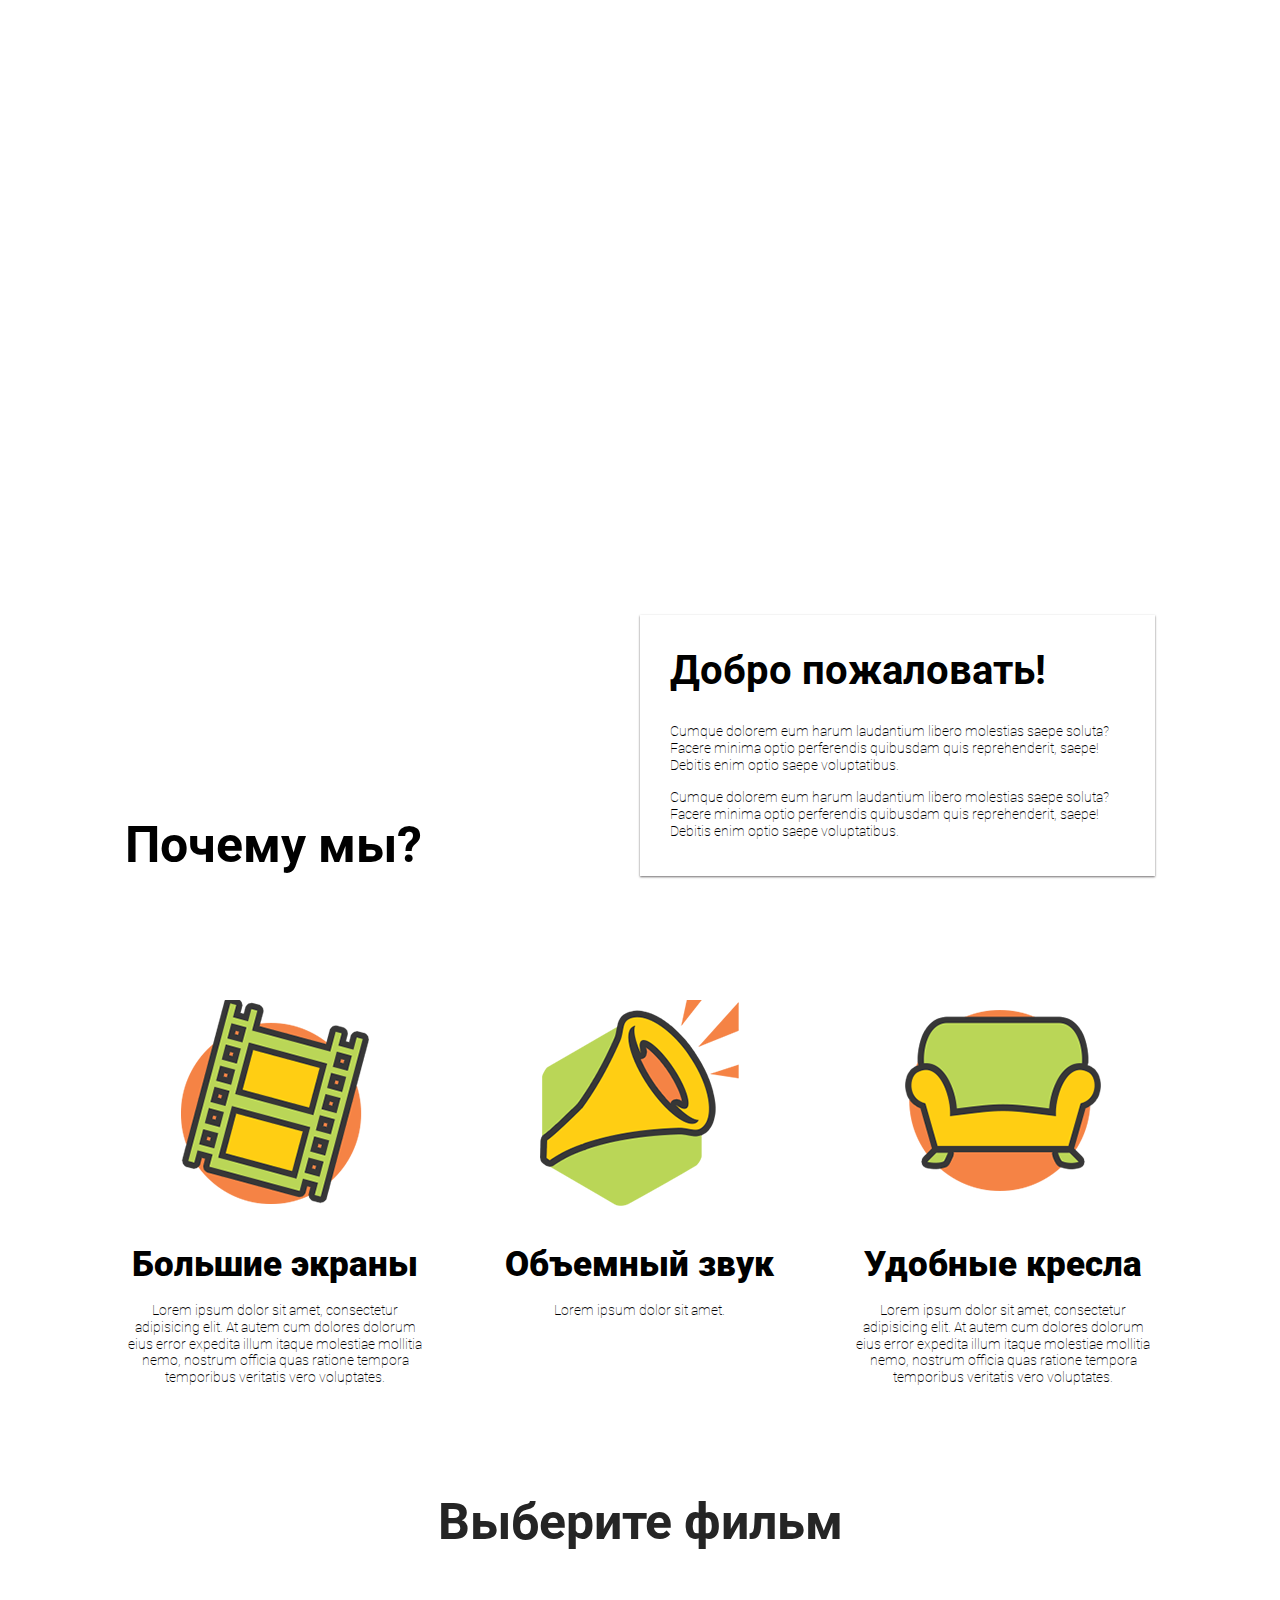
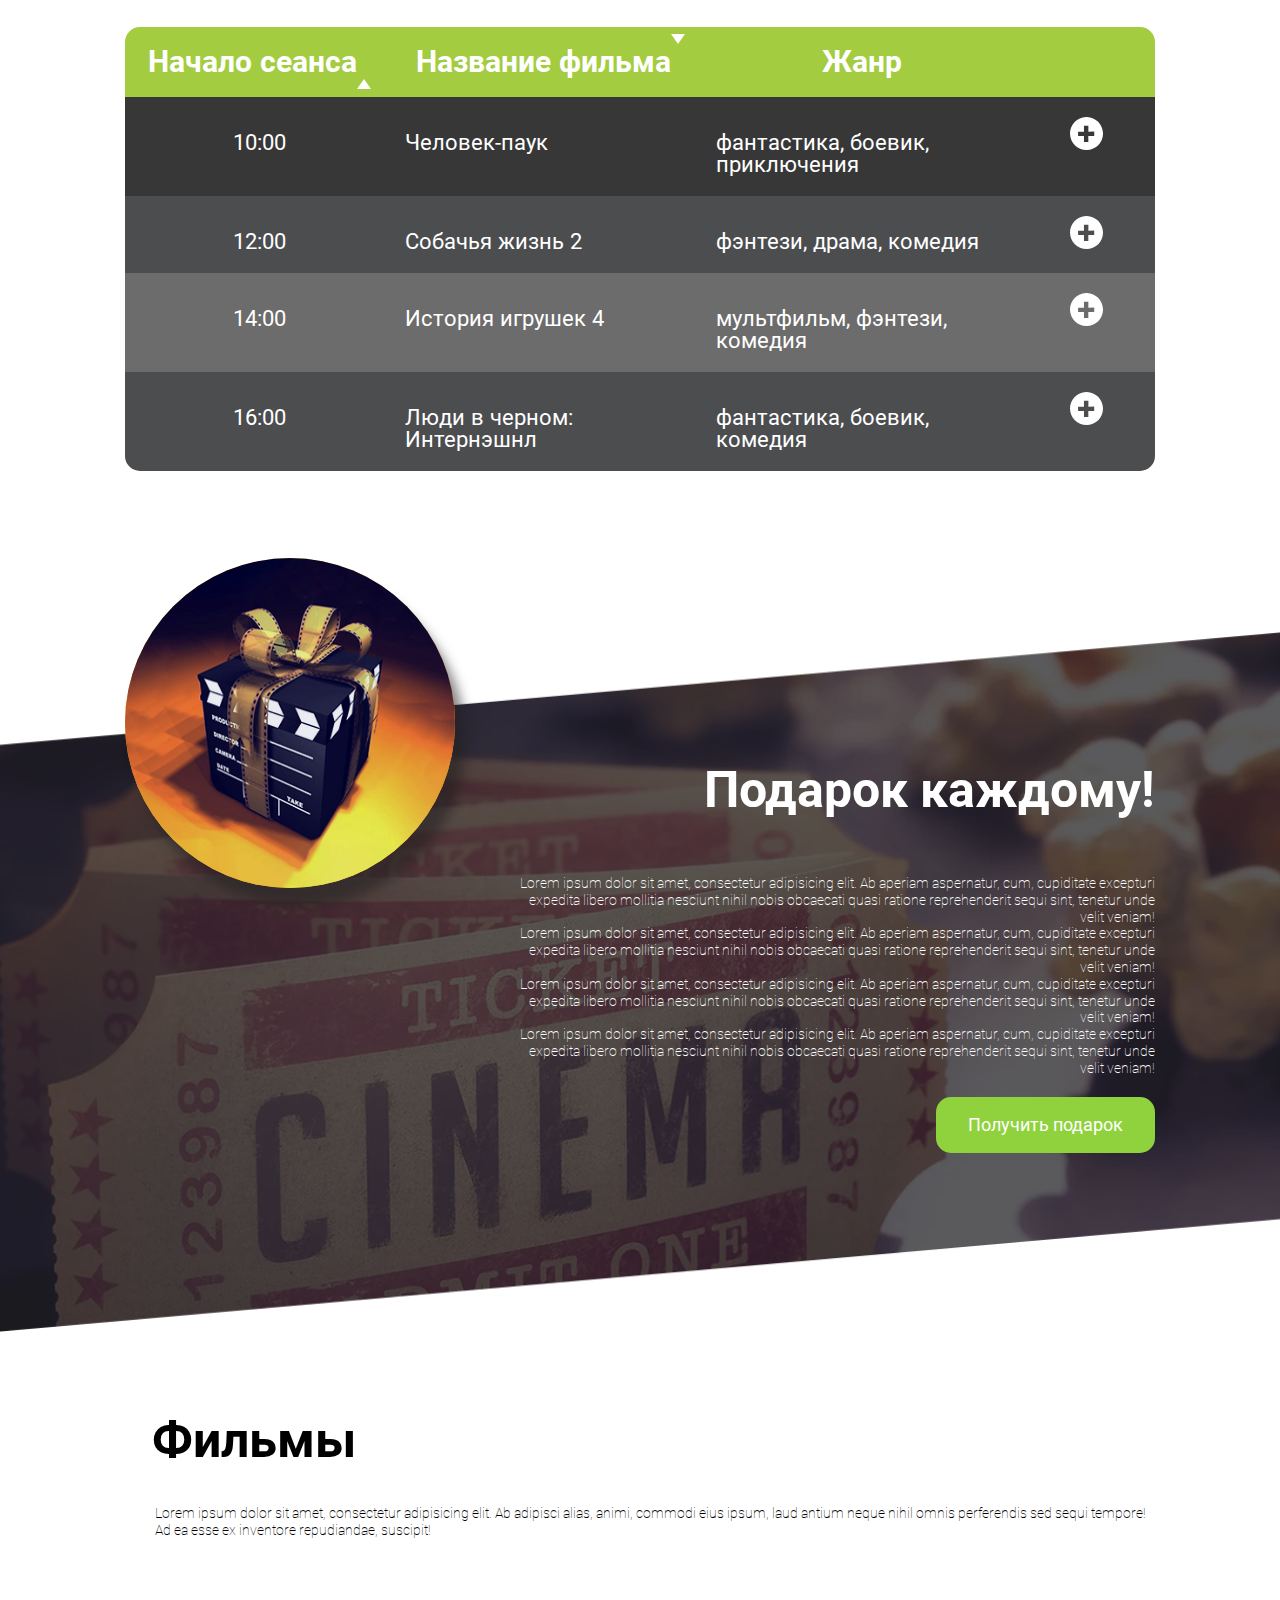
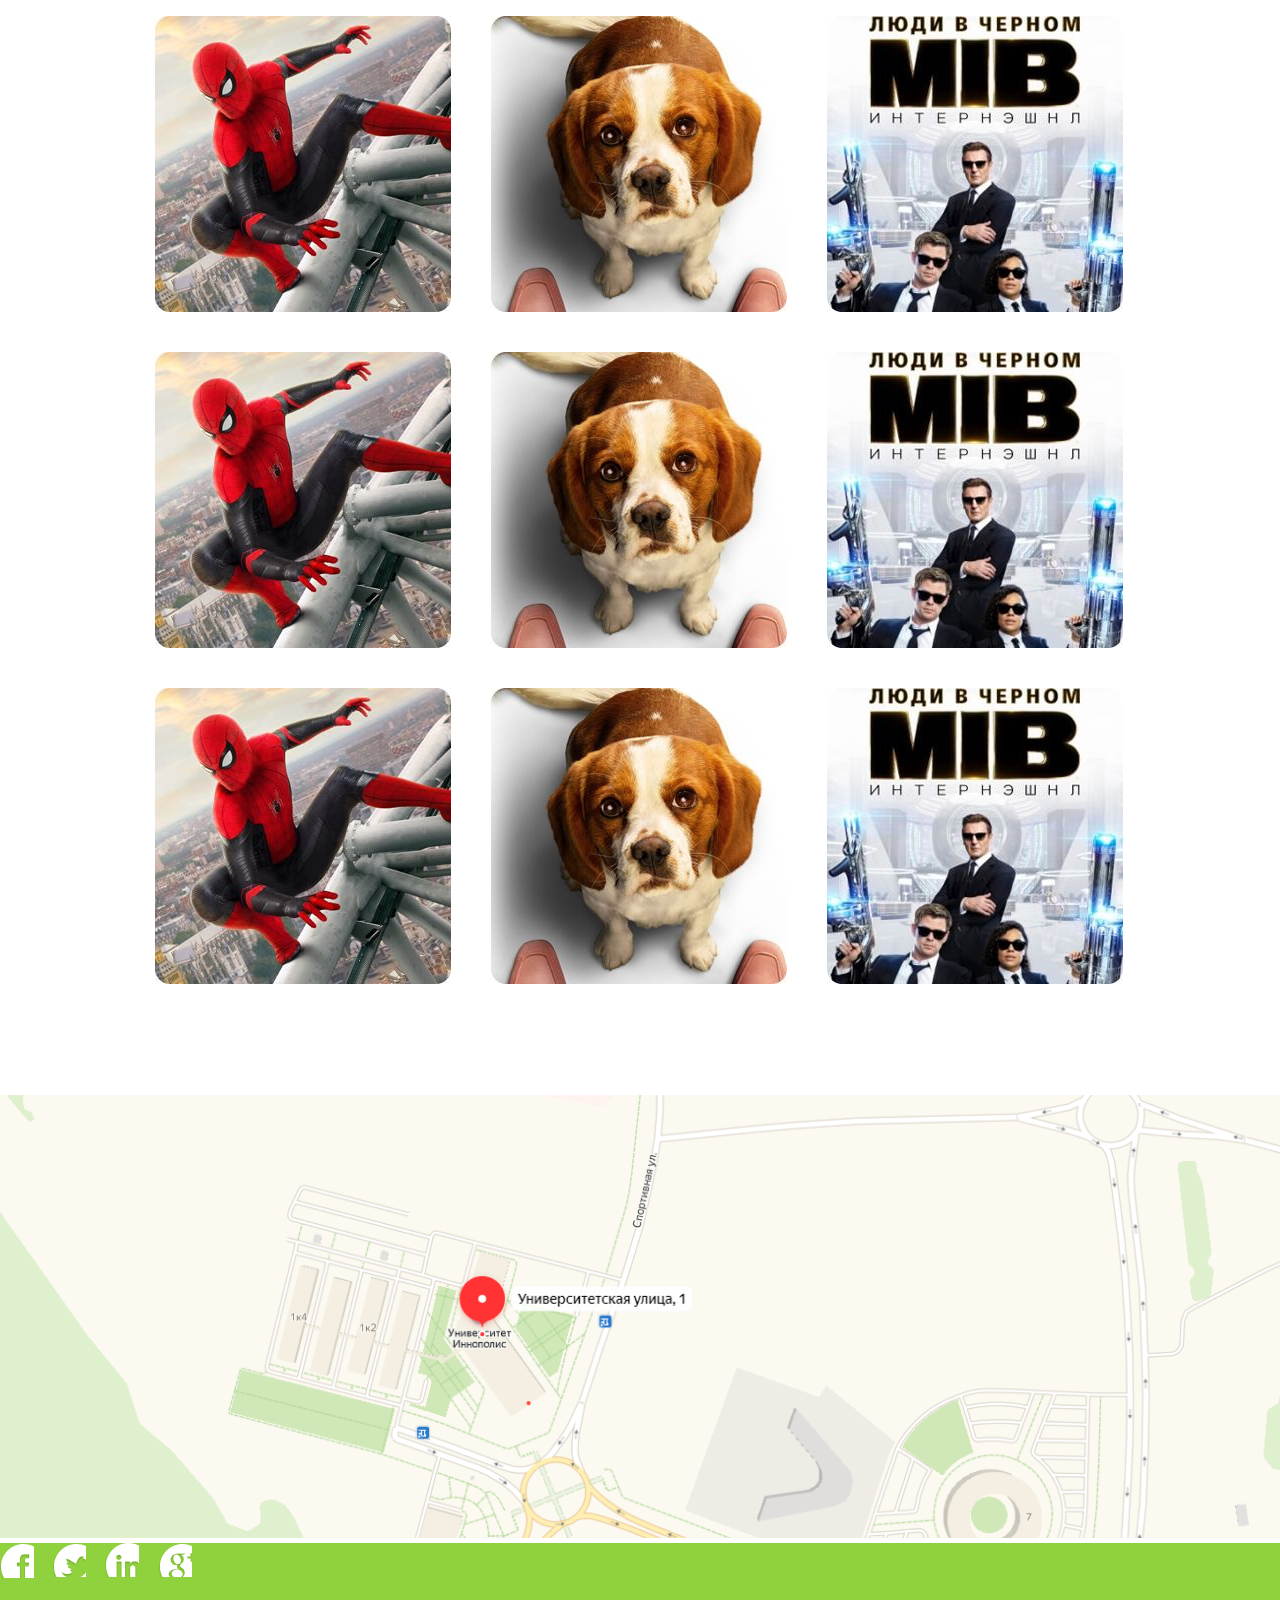
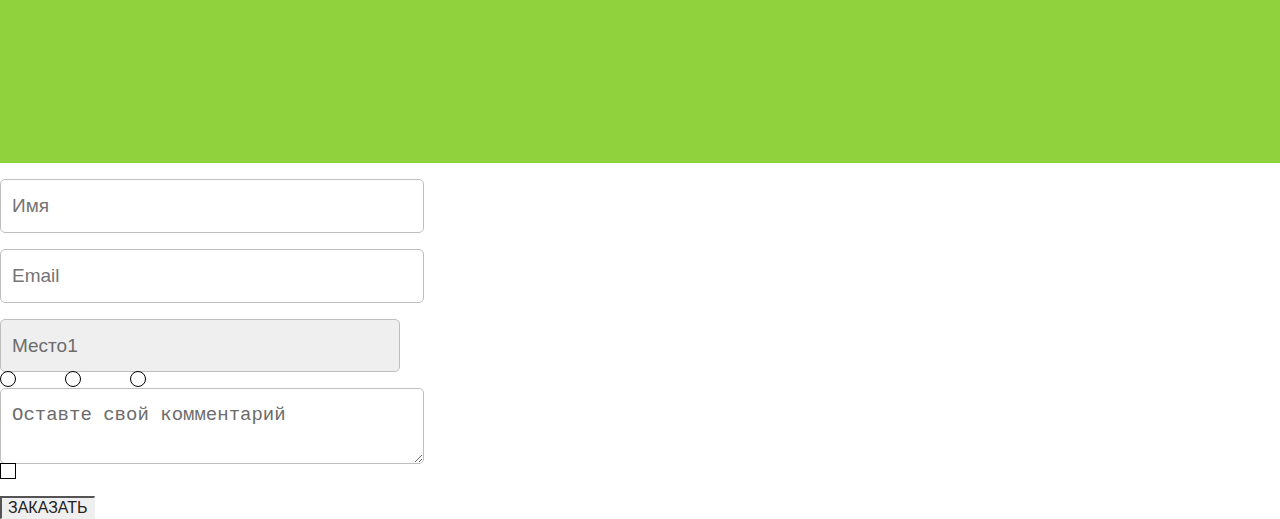
==== commit af1c9059: "2.9_v4_PD" ====
--- a/index.html
+++ b/index.html
@@ -15,64 +15,67 @@
 </head>
 
 <body>
-    <header class="block01">
-        <div class="block01__container">
-            <div class="block01__logo">
-                <a class="block01__logo-link" target="_blank" href="http://university.innopolis.ru"
+    <header>
+        <div class="header__container">
+            <div class="header__logo">
+                <a class="header__logo-link" target="_blank" href="http://university.innopolis.ru"
                     title="Университет Иннополис">
-                    <img src="images/logo.png" alt="Университет Иннополис">
+                    <img class="header__logo-UI" src="images/logo.png" alt="Университет Иннополис">
                 </a>
             </div>
-            <nav class="block01__nav">
-                <ul class="block01__nav-list">
-                    <li class="block01__nav-item">
-                        <a class="block01__nav-link" href="#buy">ЗАКАЗАТЬ БИЛЕТ</a>
+            <nav class="header__nav">
+                <ul class="header__nav-list">
+                    <li class="header__nav-item">
+                        <a class="header__nav-link" href="#buy">ЗАКАЗАТЬ БИЛЕТ</a>
                     </li>
-                    <li class="block01__nav-item">
-                        <a class="block01__nav-link" href="#features">ПРЕИМУЩЕСТВА</a>
+                    <li class="header__nav-item">
+                        <a class="header__nav-link" href="#features">ПРЕИМУЩЕСТВА</a>
                     </li>
-                    <li class="block01__nav-item">
-                        <a class="block01__nav-link" href="#films">ФИЛЬМЫ</a>
+                    <li class="header__nav-item">
+                        <a class="header__nav-link" href="#films">ФИЛЬМЫ</a>
                     </li>
-                    <li class="block01__nav-item">
-                        <a class="block01__nav-link" href="#contacts">КОНТАКТЫ</a>
+                    <li class="header__nav-item">
+                        <a class="header__nav-link" href="#contacts">КОНТАКТЫ</a>
                     </li>
                 </ul>
             </nav>
             <!--<div class="block01__location">Ваш город: Москва</div>-->
-            <div class="block01__descriptors">
-                <h1 class="block01__descriptors-top">Закажите билет в кино</h1>
-                <h2 class="block01__descriptors-bottom">Всем покупателям подарок!</h2>
+            <div class="header__descriptors">
+                <h1 class="header__descriptors-top">Закажите билет в кино</h1>
+                <h2 class="header__descriptors-bottom">Всем покупателям подарок!</h2>
             </div>
         </div>
     </header>
 
-    <section class="block02">
-        <div class="block02__container">
-            <div class="block02__welcome">
-                <h3>Добро пожаловать!</h3>
-                <div class="block02__text">
-                    <p>Cumque dolorem eum harum laudantium libero molestias saepe soluta? Facere minima optio
-                        perferendis
-                        quibusdam
-                        quis reprehenderit, saepe! Debitis enim optio saepe voluptatibus.</p>
-                </div>
-                <div class="block02__text">
-                    <p>Cumque dolorem eum harum laudantium libero molestias saepe soluta? Facere minima optio
-                        perferendis
-                        quibusdam
-                        quis reprehenderit, saepe! Debitis enim optio saepe voluptatibus.</p>
-                </div>
-            </div>
-            <h2 class="block02__text0">Почему мы?</h2>
-            <div class="block02_row">
-                <section class="block02__col1">
-                    <div class="block02__image-wrap">
-                        <img src="images/b2_icon_1.png" alt="Большие экраны">
+    <section class="welcome__container">
+        <div class="welcome">
+            <h3 class="welcome__text-top">Добро пожаловать!</h3>
+            <div class="welcome__text">
+                <p>Cumque dolorem eum harum laudantium libero molestias saepe soluta? Facere minima optio
+                    perferendis
+                    quibusdam
+                    quis reprehenderit, saepe! Debitis enim optio saepe voluptatibus.</p>
+            </div>
+            <div class="welcome__text">
+                <p>Cumque dolorem eum harum laudantium libero molestias saepe soluta? Facere minima optio
+                    perferendis
+                    quibusdam
+                    quis reprehenderit, saepe! Debitis enim optio saepe voluptatibus.</p>
+            </div>
+        </div>
+    </section>
+
+    <section class="benefits">
+        <div class="benefits__container">
+            <h2 class="benefits__text0">Почему мы?</h2>
+            <div class="benefits_row">
+                <section class="benefits__col1">
+                    <div class="benefits__image-wrap">
+                        <img class="benefits__wrap-img" src="images/b2_icon_1.png" alt="Большие экраны">
                     </div>
                     <div>
-                        <h3 class="block02__text1">Большие экраны</h3>
-                        <p class="block02__text2">
+                        <h3 class="benefits__text1">Большие экраны</h3>
+                        <p class="benefits__text2">
                             Lorem ipsum dolor sit amet, consectetur adipisicing elit. At autem cum dolores dolorum eius
                             error
                             expedita illum itaque molestiae mollitia nemo, nostrum officia quas ratione tempora
@@ -82,24 +85,24 @@
                         </p>
                     </div>
                 </section>
-                <section class="block02__col1">
-                    <div class="block02__image-wrap">
-                        <img src="images/b2_icon_2.png" alt="Объемный звук">
+                <section class="benefits__col1">
+                    <div class="benefits__image-wrap">
+                        <img class="benefits__wrap-img" src="images/b2_icon_2.png" alt="Объемный звук">
                     </div>
                     <div>
-                        <h3 class="block02__text1">Объемный звук</h3>
-                        <p class="block02__text2">
+                        <h3 class="benefits__text1">Объемный звук</h3>
+                        <p class="benefits__text2">
                             Lorem ipsum dolor sit amet.
                         </p>
                     </div>
                 </section>
-                <section class="block02__col1">
-                    <div class="block02__image-wrap">
-                        <img src="images/b2_icon_3.png" alt="Удобные кресла">
+                <section class="benefits__col1">
+                    <div class="benefits__image-wrap">
+                        <img class="benefits__wrap-img" src="images/b2_icon_3.png" alt="Удобные кресла">
                     </div>
                     <div>
-                        <h3 class="block02__text1">Удобные кресла</h3>
-                        <p class="block02__text2">
+                        <h3 class="benefits__text1">Удобные кресла</h3>
+                        <p class="benefits__text2">
                             Lorem ipsum dolor sit amet, consectetur adipisicing elit. At autem cum dolores dolorum eius
                             error
                             expedita illum itaque molestiae mollitia nemo, nostrum officia quas ratione tempora
@@ -117,7 +120,7 @@
         <h2 class="movie-list__header">
             Выберите фильм
         </h2>
-        <div class="container">
+        <div class="movie-list__container">
             <table class="movie-list__table">
                 <thead>
                     <tr>
@@ -177,12 +180,12 @@
         </div>
     </div>
 
-    <section class="block03">
-        <div class="block03__container">
-            <img class="block03__img" src="images/b4_img.png" alt="Подарок каждому">
-            <div class="block03__description">
+    <section class="gift">
+        <div class="gift__container">
+            <img class="gift__img" src="images/b4_img.png" alt="Подарок каждому">
+            <div class="gift__description">
                 <h2>Подарок каждому!</h2>
-                <div class="block03__item">
+                <div class="gift__item">
                     <p>
                         Lorem ipsum dolor sit amet, consectetur adipisicing elit. Ab aperiam aspernatur, cum, cupiditate
                         excepturi
@@ -213,77 +216,769 @@
                         velit veniam!
                     </p>
                 </div>
-                <div class="block03_button">
-                    <a class="button" href="#" title="Получить подарок">Получить подарок</a>
-                </div>
-            </div>
+                <a class="button" href="#" title="Получить подарок">Получить подарок</a>
+            </div>
+        </div>
         </div>
     </section>
-    <section class="block04" id="films">
-        <h2>Фильмы</h2>
-        <p>
-            Lorem ipsum dolor sit amet, consectetur adipisicing elit. Ab adipisci alias, animi, commodi eius ipsum,
-            laudantium neque nihil omnis perferendis sed sequi tempore! Ad ea esse ex inventore repudiandae, suscipit!
-        </p>
-        <div class="block04__container">
-            <div class="block04__flex">
-                <div class="block04__item">
-                    <div class="block04__poster">
-                        <img src="images/mov1.png" alt="Человек-паук" title="Человек-паук">
-                    </div>
-                    <div class="block04__description">
-                        <div>Человек-паук</div>
-                        <p>
-                            Lorem ipsum dolor sit amet, consectetur
-                        </p>
-                    </div>
+    <section class="movie-gread" id="films">
+        <div class="movie-gread__container">
+            <div class="movie-gread__head">
+                <h2>Фильмы</h2>
+                <div class="movie-gread__text0">
+                    <p>
+                        Lorem ipsum dolor sit amet, consectetur adipisicing elit. Ab adipisci alias, animi, commodi eius
+                        ipsum,
+                        laud
+                        antium neque nihil omnis perferendis sed sequi tempore! Ad ea esse ex inventore repudiandae,
+                        suscipit!
+                    </p>
                 </div>
-
-                <div class="block04__item">
-                    <div>
-                        <img src="images/mov2.png" alt="Собачья жизнь 2" title="Собачья жизнь 2">
-                    </div>
-                    <div>
-                        <u>Собачья жизнь 2</u>
-                        <p>
-                            Lorem ipsum dolor sit amet, consectetur
-                        </p>
+            </div>
+
+            <div class="movie-gread__flex">
+                <div class="movie-gread__item">
+                    <div class="movie-gread__inner1">
+                        <div class="movie-gread__poster">
+                            <img src="images/mov1.jpg" alt="Человек-паук" title="Человек-паук">
+                        </div>
+                        <div class="movie-gread__description">
+                            <div class="movie-gread__text1">Человек-паук</div>
+                            <hr class="movie-gread__hr" />
+                            <div class="movie-gread__text2">
+                                Lorem ipsum dolor sit amet, consectetur
+                            </div>
+                            <div class="movie-gread__links">
+                                <a class="movie-gread__link1" href="https://fb.com" title="fb" target="_blank">
+                                    <svg class="movie-gread__svg" xmlns="http://www.w3.org/2000/svg"
+                                        xmlns:xlink="http://www.w3.org/1999/xlink" width="34px" height="34px">
+                                        <defs>
+                                            <filter filterUnits="userSpaceOnUse" id="Filter_0" x="0px" y="0px"
+                                                width="34px" height="34px">
+                                                <feOffset in="SourceAlpha" dx="0" dy="1" />
+                                                <feGaussianBlur result="blurOut" stdDeviation="1" />
+                                                <feFlood flood-color="rgb(0, 0, 0)" result="floodOut" />
+                                                <feComposite operator="atop" in="floodOut" in2="blurOut" />
+                                                <feComponentTransfer>
+                                                    <feFuncA type="linear" slope="0.25" />
+                                                </feComponentTransfer>
+                                                <feMerge>
+                                                    <feMergeNode />
+                                                    <feMergeNode in="SourceGraphic" />
+                                                </feMerge>
+                                            </filter>
+
+                                        </defs>
+                                        <g filter="url(#Filter_0)">
+                                            <path fill-rule="evenodd"
+                                                d="M16.350,30.764 C7.872,30.764 1.000,23.882 1.000,15.393 C1.000,6.903 7.872,0.021 16.350,0.021 C24.828,0.021 31.700,6.903 31.700,15.393 C31.700,23.882 24.828,30.764 16.350,30.764 ZM16.721,6.969 C13.254,6.969 14.044,11.088 13.929,12.590 C13.929,12.601 11.809,12.590 11.809,12.590 L11.809,15.384 L13.922,15.384 L13.922,25.220 L17.434,25.220 L17.426,15.384 L19.779,15.384 L20.240,12.574 L17.434,12.605 C17.434,10.610 17.280,9.799 18.445,9.799 C18.549,9.799 20.251,9.795 20.251,9.795 L20.255,6.969 L16.721,6.969 Z" />
+                                        </g>
+                                    </svg>
+                                </a>
+                                <a class="movie-gread__link1" href="https://twitter.com" title="twitter"
+                                    target="_blank">
+                                    <svg class="movie-gread__svg" xmlns="http://www.w3.org/2000/svg"
+                                        xmlns:xlink="http://www.w3.org/1999/xlink" width="34px" height="34px">
+                                        <defs>
+                                            <filter filterUnits="userSpaceOnUse" id="Filter_0" x="0px" y="0px"
+                                                width="34px" height="34px">
+                                                <feOffset in="SourceAlpha" dx="0" dy="1" />
+                                                <feGaussianBlur result="blurOut" stdDeviation="1" />
+                                                <feFlood flood-color="rgb(0, 0, 0)" result="floodOut" />
+                                                <feComposite operator="atop" in="floodOut" in2="blurOut" />
+                                                <feComponentTransfer>
+                                                    <feFuncA type="linear" slope="0.25" />
+                                                </feComponentTransfer>
+                                                <feMerge>
+                                                    <feMergeNode />
+                                                    <feMergeNode in="SourceGraphic" />
+                                                </feMerge>
+                                            </filter>
+
+                                        </defs>
+                                        <g filter="url(#Filter_0)">
+                                            <path fill-rule="evenodd"
+                                                d="M16.537,30.747 C8.060,30.747 1.187,23.865 1.187,15.375 C1.187,6.885 8.060,0.003 16.537,0.003 C25.015,0.003 31.887,6.885 31.887,15.375 C31.887,23.865 25.015,30.747 16.537,30.747 ZM24.698,13.855 C23.512,9.722 20.664,9.722 20.664,9.722 C20.664,9.722 21.873,9.034 21.838,8.615 C21.466,8.348 20.720,8.883 20.657,8.883 C20.845,8.751 20.733,8.373 20.489,8.231 C20.129,8.266 19.815,8.930 19.815,8.930 C19.815,8.930 19.638,8.604 19.478,8.604 C17.571,9.128 16.228,13.535 16.234,13.541 C10.007,9.332 9.595,10.141 9.595,10.152 C9.106,11.247 11.001,12.633 11.001,12.633 L10.460,12.649 C10.460,12.649 9.663,12.623 9.837,13.192 C10.015,13.920 10.959,14.674 10.967,14.682 C11.432,14.903 12.013,14.693 12.013,14.693 C12.013,14.693 11.397,15.016 11.007,15.260 C10.364,15.675 10.826,16.044 10.896,16.114 C11.733,17.011 13.048,16.953 13.048,16.953 C13.048,16.953 12.437,17.686 12.432,17.965 C12.432,18.419 12.839,18.699 12.873,18.734 C13.237,18.984 13.776,19.013 13.780,19.013 C10.411,22.588 6.351,18.992 6.351,18.979 C6.804,21.598 10.653,24.125 17.420,23.147 C22.908,22.274 24.663,16.254 24.663,16.254 C24.663,16.254 26.931,16.382 27.187,15.031 C26.477,15.159 25.454,14.950 25.454,14.950 C25.454,14.950 27.198,14.193 27.280,13.285 C26.256,14.076 24.733,13.855 24.698,13.855 Z" />
+                                        </g>
+                                    </svg>
+                                </a>
+                            </div>
+                        </div>
                     </div>
                 </div>
 
-                <div class="block04__item">
-                    <div>
-                        <img src="images/mov3.png" alt="Люди в черном: Интернэшнл" title="Люди в черном: Интернэшнл">
-                    </div>
-                    <div>
-                        <u>Люди в черном: Интернэшнл</u>
-                        <p>
-                            Lorem ipsum dolor sit amet, consectetur
-                        </p>
+                <div class="movie-gread__item">
+                    <div class="movie-gread__inner1">
+                        <div class="movie-gread__poster">
+                            <img src="images/mov2.jpg" alt="Собачья жизнь 2" title="Собачья жизнь 2">
+                        </div>
+                        <div class="movie-gread__description">
+                            <div class="movie-gread__text1">Собачья жизнь 2</div>
+                            <hr class="movie-gread__hr" />
+                            <div class="movie-gread__text2">
+                                Lorem ipsum dolor sit amet, consectetur
+                            </div>
+                            <div class="movie-gread__links">
+                                <a class="movie-gread__link1" href="https://fb.com" title="fb" target="_blank">
+                                    <svg class="movie-gread__svg" xmlns="http://www.w3.org/2000/svg"
+                                        xmlns:xlink="http://www.w3.org/1999/xlink" width="34px" height="34px">
+                                        <defs>
+                                            <filter filterUnits="userSpaceOnUse" id="Filter_0" x="0px" y="0px"
+                                                width="34px" height="34px">
+                                                <feOffset in="SourceAlpha" dx="0" dy="1" />
+                                                <feGaussianBlur result="blurOut" stdDeviation="1" />
+                                                <feFlood flood-color="rgb(0, 0, 0)" result="floodOut" />
+                                                <feComposite operator="atop" in="floodOut" in2="blurOut" />
+                                                <feComponentTransfer>
+                                                    <feFuncA type="linear" slope="0.25" />
+                                                </feComponentTransfer>
+                                                <feMerge>
+                                                    <feMergeNode />
+                                                    <feMergeNode in="SourceGraphic" />
+                                                </feMerge>
+                                            </filter>
+
+                                        </defs>
+                                        <g filter="url(#Filter_0)">
+                                            <path fill-rule="evenodd"
+                                                d="M16.350,30.764 C7.872,30.764 1.000,23.882 1.000,15.393 C1.000,6.903 7.872,0.021 16.350,0.021 C24.828,0.021 31.700,6.903 31.700,15.393 C31.700,23.882 24.828,30.764 16.350,30.764 ZM16.721,6.969 C13.254,6.969 14.044,11.088 13.929,12.590 C13.929,12.601 11.809,12.590 11.809,12.590 L11.809,15.384 L13.922,15.384 L13.922,25.220 L17.434,25.220 L17.426,15.384 L19.779,15.384 L20.240,12.574 L17.434,12.605 C17.434,10.610 17.280,9.799 18.445,9.799 C18.549,9.799 20.251,9.795 20.251,9.795 L20.255,6.969 L16.721,6.969 Z" />
+                                        </g>
+                                    </svg>
+                                </a>
+                                <a class="movie-gread__link1" href="https://twitter.com" title="twitter"
+                                    target="_blank">
+                                    <svg class="movie-gread__svg" xmlns="http://www.w3.org/2000/svg"
+                                        xmlns:xlink="http://www.w3.org/1999/xlink" width="34px" height="34px">
+                                        <defs>
+                                            <filter filterUnits="userSpaceOnUse" id="Filter_0" x="0px" y="0px"
+                                                width="34px" height="34px">
+                                                <feOffset in="SourceAlpha" dx="0" dy="1" />
+                                                <feGaussianBlur result="blurOut" stdDeviation="1" />
+                                                <feFlood flood-color="rgb(0, 0, 0)" result="floodOut" />
+                                                <feComposite operator="atop" in="floodOut" in2="blurOut" />
+                                                <feComponentTransfer>
+                                                    <feFuncA type="linear" slope="0.25" />
+                                                </feComponentTransfer>
+                                                <feMerge>
+                                                    <feMergeNode />
+                                                    <feMergeNode in="SourceGraphic" />
+                                                </feMerge>
+                                            </filter>
+
+                                        </defs>
+                                        <g filter="url(#Filter_0)">
+                                            <path fill-rule="evenodd"
+                                                d="M16.537,30.747 C8.060,30.747 1.187,23.865 1.187,15.375 C1.187,6.885 8.060,0.003 16.537,0.003 C25.015,0.003 31.887,6.885 31.887,15.375 C31.887,23.865 25.015,30.747 16.537,30.747 ZM24.698,13.855 C23.512,9.722 20.664,9.722 20.664,9.722 C20.664,9.722 21.873,9.034 21.838,8.615 C21.466,8.348 20.720,8.883 20.657,8.883 C20.845,8.751 20.733,8.373 20.489,8.231 C20.129,8.266 19.815,8.930 19.815,8.930 C19.815,8.930 19.638,8.604 19.478,8.604 C17.571,9.128 16.228,13.535 16.234,13.541 C10.007,9.332 9.595,10.141 9.595,10.152 C9.106,11.247 11.001,12.633 11.001,12.633 L10.460,12.649 C10.460,12.649 9.663,12.623 9.837,13.192 C10.015,13.920 10.959,14.674 10.967,14.682 C11.432,14.903 12.013,14.693 12.013,14.693 C12.013,14.693 11.397,15.016 11.007,15.260 C10.364,15.675 10.826,16.044 10.896,16.114 C11.733,17.011 13.048,16.953 13.048,16.953 C13.048,16.953 12.437,17.686 12.432,17.965 C12.432,18.419 12.839,18.699 12.873,18.734 C13.237,18.984 13.776,19.013 13.780,19.013 C10.411,22.588 6.351,18.992 6.351,18.979 C6.804,21.598 10.653,24.125 17.420,23.147 C22.908,22.274 24.663,16.254 24.663,16.254 C24.663,16.254 26.931,16.382 27.187,15.031 C26.477,15.159 25.454,14.950 25.454,14.950 C25.454,14.950 27.198,14.193 27.280,13.285 C26.256,14.076 24.733,13.855 24.698,13.855 Z" />
+                                        </g>
+                                    </svg>
+                                </a>
+                            </div>
+                        </div>
+                    </div>
+                </div>
+
+                <div class="movie-gread__item">
+                    <div class="movie-gread__inner1">
+                        <div class="movie-gread__poster">
+                            <img src="images/mov3.jpg" alt="Люди в черном: Интернэшнл"
+                                title="Люди в черном: Интернэшнл">
+                        </div>
+                        <div class="movie-gread__description">
+                            <div class="movie-gread__text1">Люди в черном: Интернэшнл</div>
+                            <hr class="movie-gread__hr" />
+                            <div class="movie-gread__text2">
+                                Lorem ipsum dolor sit amet, consectetur
+                            </div>
+                            <div class="movie-gread__links">
+                                <a class="movie-gread__link1" href="https://fb.com" title="fb" target="_blank">
+                                    <svg class="movie-gread__svg" xmlns="http://www.w3.org/2000/svg"
+                                        xmlns:xlink="http://www.w3.org/1999/xlink" width="34px" height="34px">
+                                        <defs>
+                                            <filter filterUnits="userSpaceOnUse" id="Filter_0" x="0px" y="0px"
+                                                width="34px" height="34px">
+                                                <feOffset in="SourceAlpha" dx="0" dy="1" />
+                                                <feGaussianBlur result="blurOut" stdDeviation="1" />
+                                                <feFlood flood-color="rgb(0, 0, 0)" result="floodOut" />
+                                                <feComposite operator="atop" in="floodOut" in2="blurOut" />
+                                                <feComponentTransfer>
+                                                    <feFuncA type="linear" slope="0.25" />
+                                                </feComponentTransfer>
+                                                <feMerge>
+                                                    <feMergeNode />
+                                                    <feMergeNode in="SourceGraphic" />
+                                                </feMerge>
+                                            </filter>
+
+                                        </defs>
+                                        <g filter="url(#Filter_0)">
+                                            <path fill-rule="evenodd"
+                                                d="M16.350,30.764 C7.872,30.764 1.000,23.882 1.000,15.393 C1.000,6.903 7.872,0.021 16.350,0.021 C24.828,0.021 31.700,6.903 31.700,15.393 C31.700,23.882 24.828,30.764 16.350,30.764 ZM16.721,6.969 C13.254,6.969 14.044,11.088 13.929,12.590 C13.929,12.601 11.809,12.590 11.809,12.590 L11.809,15.384 L13.922,15.384 L13.922,25.220 L17.434,25.220 L17.426,15.384 L19.779,15.384 L20.240,12.574 L17.434,12.605 C17.434,10.610 17.280,9.799 18.445,9.799 C18.549,9.799 20.251,9.795 20.251,9.795 L20.255,6.969 L16.721,6.969 Z" />
+                                        </g>
+                                    </svg>
+                                </a>
+                                <a class="movie-gread__link1" href="https://twitter.com" title="twitter"
+                                    target="_blank">
+                                    <svg class="movie-gread__svg" xmlns="http://www.w3.org/2000/svg"
+                                        xmlns:xlink="http://www.w3.org/1999/xlink" width="34px" height="34px">
+                                        <defs>
+                                            <filter filterUnits="userSpaceOnUse" id="Filter_0" x="0px" y="0px"
+                                                width="34px" height="34px">
+                                                <feOffset in="SourceAlpha" dx="0" dy="1" />
+                                                <feGaussianBlur result="blurOut" stdDeviation="1" />
+                                                <feFlood flood-color="rgb(0, 0, 0)" result="floodOut" />
+                                                <feComposite operator="atop" in="floodOut" in2="blurOut" />
+                                                <feComponentTransfer>
+                                                    <feFuncA type="linear" slope="0.25" />
+                                                </feComponentTransfer>
+                                                <feMerge>
+                                                    <feMergeNode />
+                                                    <feMergeNode in="SourceGraphic" />
+                                                </feMerge>
+                                            </filter>
+
+                                        </defs>
+                                        <g filter="url(#Filter_0)">
+                                            <path fill-rule="evenodd"
+                                                d="M16.537,30.747 C8.060,30.747 1.187,23.865 1.187,15.375 C1.187,6.885 8.060,0.003 16.537,0.003 C25.015,0.003 31.887,6.885 31.887,15.375 C31.887,23.865 25.015,30.747 16.537,30.747 ZM24.698,13.855 C23.512,9.722 20.664,9.722 20.664,9.722 C20.664,9.722 21.873,9.034 21.838,8.615 C21.466,8.348 20.720,8.883 20.657,8.883 C20.845,8.751 20.733,8.373 20.489,8.231 C20.129,8.266 19.815,8.930 19.815,8.930 C19.815,8.930 19.638,8.604 19.478,8.604 C17.571,9.128 16.228,13.535 16.234,13.541 C10.007,9.332 9.595,10.141 9.595,10.152 C9.106,11.247 11.001,12.633 11.001,12.633 L10.460,12.649 C10.460,12.649 9.663,12.623 9.837,13.192 C10.015,13.920 10.959,14.674 10.967,14.682 C11.432,14.903 12.013,14.693 12.013,14.693 C12.013,14.693 11.397,15.016 11.007,15.260 C10.364,15.675 10.826,16.044 10.896,16.114 C11.733,17.011 13.048,16.953 13.048,16.953 C13.048,16.953 12.437,17.686 12.432,17.965 C12.432,18.419 12.839,18.699 12.873,18.734 C13.237,18.984 13.776,19.013 13.780,19.013 C10.411,22.588 6.351,18.992 6.351,18.979 C6.804,21.598 10.653,24.125 17.420,23.147 C22.908,22.274 24.663,16.254 24.663,16.254 C24.663,16.254 26.931,16.382 27.187,15.031 C26.477,15.159 25.454,14.950 25.454,14.950 C25.454,14.950 27.198,14.193 27.280,13.285 C26.256,14.076 24.733,13.855 24.698,13.855 Z" />
+                                        </g>
+                                    </svg>
+                                </a>
+                            </div>
+                        </div>
+                    </div>
+                </div>
+
+                <div class="movie-gread__item">
+                    <div class="movie-gread__inner1">
+                        <div class="movie-gread__poster">
+                            <img src="images/mov1.jpg" alt="Человек-паук" title="Человек-паук">
+                        </div>
+                        <div class="movie-gread__description">
+                            <div class="movie-gread__text1">Человек-паук</div>
+                            <hr class="movie-gread__hr" />
+                            <div class="movie-gread__text2">
+                                Lorem ipsum dolor sit amet, consectetur
+                            </div>
+                            <div class="movie-gread__links">
+                                <a class="movie-gread__link1" href="https://fb.com" title="fb" target="_blank">
+                                    <svg class="movie-gread__svg" xmlns="http://www.w3.org/2000/svg"
+                                        xmlns:xlink="http://www.w3.org/1999/xlink" width="34px" height="34px">
+                                        <defs>
+                                            <filter filterUnits="userSpaceOnUse" id="Filter_0" x="0px" y="0px"
+                                                width="34px" height="34px">
+                                                <feOffset in="SourceAlpha" dx="0" dy="1" />
+                                                <feGaussianBlur result="blurOut" stdDeviation="1" />
+                                                <feFlood flood-color="rgb(0, 0, 0)" result="floodOut" />
+                                                <feComposite operator="atop" in="floodOut" in2="blurOut" />
+                                                <feComponentTransfer>
+                                                    <feFuncA type="linear" slope="0.25" />
+                                                </feComponentTransfer>
+                                                <feMerge>
+                                                    <feMergeNode />
+                                                    <feMergeNode in="SourceGraphic" />
+                                                </feMerge>
+                                            </filter>
+
+                                        </defs>
+                                        <g filter="url(#Filter_0)">
+                                            <path fill-rule="evenodd"
+                                                d="M16.350,30.764 C7.872,30.764 1.000,23.882 1.000,15.393 C1.000,6.903 7.872,0.021 16.350,0.021 C24.828,0.021 31.700,6.903 31.700,15.393 C31.700,23.882 24.828,30.764 16.350,30.764 ZM16.721,6.969 C13.254,6.969 14.044,11.088 13.929,12.590 C13.929,12.601 11.809,12.590 11.809,12.590 L11.809,15.384 L13.922,15.384 L13.922,25.220 L17.434,25.220 L17.426,15.384 L19.779,15.384 L20.240,12.574 L17.434,12.605 C17.434,10.610 17.280,9.799 18.445,9.799 C18.549,9.799 20.251,9.795 20.251,9.795 L20.255,6.969 L16.721,6.969 Z" />
+                                        </g>
+                                    </svg>
+                                </a>
+                                <a class="movie-gread__link1" href="https://twitter.com" title="twitter"
+                                    target="_blank">
+                                    <svg class="movie-gread__svg" xmlns="http://www.w3.org/2000/svg"
+                                        xmlns:xlink="http://www.w3.org/1999/xlink" width="34px" height="34px">
+                                        <defs>
+                                            <filter filterUnits="userSpaceOnUse" id="Filter_0" x="0px" y="0px"
+                                                width="34px" height="34px">
+                                                <feOffset in="SourceAlpha" dx="0" dy="1" />
+                                                <feGaussianBlur result="blurOut" stdDeviation="1" />
+                                                <feFlood flood-color="rgb(0, 0, 0)" result="floodOut" />
+                                                <feComposite operator="atop" in="floodOut" in2="blurOut" />
+                                                <feComponentTransfer>
+                                                    <feFuncA type="linear" slope="0.25" />
+                                                </feComponentTransfer>
+                                                <feMerge>
+                                                    <feMergeNode />
+                                                    <feMergeNode in="SourceGraphic" />
+                                                </feMerge>
+                                            </filter>
+
+                                        </defs>
+                                        <g filter="url(#Filter_0)">
+                                            <path fill-rule="evenodd"
+                                                d="M16.537,30.747 C8.060,30.747 1.187,23.865 1.187,15.375 C1.187,6.885 8.060,0.003 16.537,0.003 C25.015,0.003 31.887,6.885 31.887,15.375 C31.887,23.865 25.015,30.747 16.537,30.747 ZM24.698,13.855 C23.512,9.722 20.664,9.722 20.664,9.722 C20.664,9.722 21.873,9.034 21.838,8.615 C21.466,8.348 20.720,8.883 20.657,8.883 C20.845,8.751 20.733,8.373 20.489,8.231 C20.129,8.266 19.815,8.930 19.815,8.930 C19.815,8.930 19.638,8.604 19.478,8.604 C17.571,9.128 16.228,13.535 16.234,13.541 C10.007,9.332 9.595,10.141 9.595,10.152 C9.106,11.247 11.001,12.633 11.001,12.633 L10.460,12.649 C10.460,12.649 9.663,12.623 9.837,13.192 C10.015,13.920 10.959,14.674 10.967,14.682 C11.432,14.903 12.013,14.693 12.013,14.693 C12.013,14.693 11.397,15.016 11.007,15.260 C10.364,15.675 10.826,16.044 10.896,16.114 C11.733,17.011 13.048,16.953 13.048,16.953 C13.048,16.953 12.437,17.686 12.432,17.965 C12.432,18.419 12.839,18.699 12.873,18.734 C13.237,18.984 13.776,19.013 13.780,19.013 C10.411,22.588 6.351,18.992 6.351,18.979 C6.804,21.598 10.653,24.125 17.420,23.147 C22.908,22.274 24.663,16.254 24.663,16.254 C24.663,16.254 26.931,16.382 27.187,15.031 C26.477,15.159 25.454,14.950 25.454,14.950 C25.454,14.950 27.198,14.193 27.280,13.285 C26.256,14.076 24.733,13.855 24.698,13.855 Z" />
+                                        </g>
+                                    </svg>
+                                </a>
+                            </div>
+                        </div>
+                    </div>
+                </div>
+
+                <div class="movie-gread__item">
+                    <div class="movie-gread__inner1">
+                        <div class="movie-gread__poster">
+                            <img src="images/mov2.jpg" alt="Собачья жизнь 2" title="Собачья жизнь 2">
+                        </div>
+                        <div class="movie-gread__description">
+                            <div class="movie-gread__text1">Собачья жизнь 2</div>
+                            <hr class="movie-gread__hr" />
+                            <div class="movie-gread__text2">
+                                Lorem ipsum dolor sit amet, consectetur
+                            </div>
+                            <div class="movie-gread__links">
+                                <a class="movie-gread__link1" href="https://fb.com" title="fb" target="_blank">
+                                    <svg class="movie-gread__svg" xmlns="http://www.w3.org/2000/svg"
+                                        xmlns:xlink="http://www.w3.org/1999/xlink" width="34px" height="34px">
+                                        <defs>
+                                            <filter filterUnits="userSpaceOnUse" id="Filter_0" x="0px" y="0px"
+                                                width="34px" height="34px">
+                                                <feOffset in="SourceAlpha" dx="0" dy="1" />
+                                                <feGaussianBlur result="blurOut" stdDeviation="1" />
+                                                <feFlood flood-color="rgb(0, 0, 0)" result="floodOut" />
+                                                <feComposite operator="atop" in="floodOut" in2="blurOut" />
+                                                <feComponentTransfer>
+                                                    <feFuncA type="linear" slope="0.25" />
+                                                </feComponentTransfer>
+                                                <feMerge>
+                                                    <feMergeNode />
+                                                    <feMergeNode in="SourceGraphic" />
+                                                </feMerge>
+                                            </filter>
+
+                                        </defs>
+                                        <g filter="url(#Filter_0)">
+                                            <path fill-rule="evenodd"
+                                                d="M16.350,30.764 C7.872,30.764 1.000,23.882 1.000,15.393 C1.000,6.903 7.872,0.021 16.350,0.021 C24.828,0.021 31.700,6.903 31.700,15.393 C31.700,23.882 24.828,30.764 16.350,30.764 ZM16.721,6.969 C13.254,6.969 14.044,11.088 13.929,12.590 C13.929,12.601 11.809,12.590 11.809,12.590 L11.809,15.384 L13.922,15.384 L13.922,25.220 L17.434,25.220 L17.426,15.384 L19.779,15.384 L20.240,12.574 L17.434,12.605 C17.434,10.610 17.280,9.799 18.445,9.799 C18.549,9.799 20.251,9.795 20.251,9.795 L20.255,6.969 L16.721,6.969 Z" />
+                                        </g>
+                                    </svg>
+                                </a>
+                                <a class="movie-gread__link1" href="https://twitter.com" title="twitter"
+                                    target="_blank">
+                                    <svg class="movie-gread__svg" xmlns="http://www.w3.org/2000/svg"
+                                        xmlns:xlink="http://www.w3.org/1999/xlink" width="34px" height="34px">
+                                        <defs>
+                                            <filter filterUnits="userSpaceOnUse" id="Filter_0" x="0px" y="0px"
+                                                width="34px" height="34px">
+                                                <feOffset in="SourceAlpha" dx="0" dy="1" />
+                                                <feGaussianBlur result="blurOut" stdDeviation="1" />
+                                                <feFlood flood-color="rgb(0, 0, 0)" result="floodOut" />
+                                                <feComposite operator="atop" in="floodOut" in2="blurOut" />
+                                                <feComponentTransfer>
+                                                    <feFuncA type="linear" slope="0.25" />
+                                                </feComponentTransfer>
+                                                <feMerge>
+                                                    <feMergeNode />
+                                                    <feMergeNode in="SourceGraphic" />
+                                                </feMerge>
+                                            </filter>
+
+                                        </defs>
+                                        <g filter="url(#Filter_0)">
+                                            <path fill-rule="evenodd"
+                                                d="M16.537,30.747 C8.060,30.747 1.187,23.865 1.187,15.375 C1.187,6.885 8.060,0.003 16.537,0.003 C25.015,0.003 31.887,6.885 31.887,15.375 C31.887,23.865 25.015,30.747 16.537,30.747 ZM24.698,13.855 C23.512,9.722 20.664,9.722 20.664,9.722 C20.664,9.722 21.873,9.034 21.838,8.615 C21.466,8.348 20.720,8.883 20.657,8.883 C20.845,8.751 20.733,8.373 20.489,8.231 C20.129,8.266 19.815,8.930 19.815,8.930 C19.815,8.930 19.638,8.604 19.478,8.604 C17.571,9.128 16.228,13.535 16.234,13.541 C10.007,9.332 9.595,10.141 9.595,10.152 C9.106,11.247 11.001,12.633 11.001,12.633 L10.460,12.649 C10.460,12.649 9.663,12.623 9.837,13.192 C10.015,13.920 10.959,14.674 10.967,14.682 C11.432,14.903 12.013,14.693 12.013,14.693 C12.013,14.693 11.397,15.016 11.007,15.260 C10.364,15.675 10.826,16.044 10.896,16.114 C11.733,17.011 13.048,16.953 13.048,16.953 C13.048,16.953 12.437,17.686 12.432,17.965 C12.432,18.419 12.839,18.699 12.873,18.734 C13.237,18.984 13.776,19.013 13.780,19.013 C10.411,22.588 6.351,18.992 6.351,18.979 C6.804,21.598 10.653,24.125 17.420,23.147 C22.908,22.274 24.663,16.254 24.663,16.254 C24.663,16.254 26.931,16.382 27.187,15.031 C26.477,15.159 25.454,14.950 25.454,14.950 C25.454,14.950 27.198,14.193 27.280,13.285 C26.256,14.076 24.733,13.855 24.698,13.855 Z" />
+                                        </g>
+                                    </svg>
+                                </a>
+                            </div>
+                        </div>
+                    </div>
+                </div>
+
+                <div class="movie-gread__item">
+                    <div class="movie-gread__inner1">
+                        <div class="movie-gread__poster">
+                            <img src="images/mov3.jpg" alt="Люди в черном: Интернэшнл"
+                                title="Люди в черном: Интернэшнл">
+                        </div>
+                        <div class="movie-gread__description">
+                            <div class="movie-gread__text1">Люди в черном: Интернэшнл</div>
+                            <hr class="movie-gread__hr" />
+                            <div class="movie-gread__text2">
+                                Lorem ipsum dolor sit amet, consectetur
+                            </div>
+                            <div class="movie-gread__links">
+                                <a class="movie-gread__link1" href="https://fb.com" title="fb" target="_blank">
+                                    <svg class="movie-gread__svg" xmlns="http://www.w3.org/2000/svg"
+                                        xmlns:xlink="http://www.w3.org/1999/xlink" width="34px" height="34px">
+                                        <defs>
+                                            <filter filterUnits="userSpaceOnUse" id="Filter_0" x="0px" y="0px"
+                                                width="34px" height="34px">
+                                                <feOffset in="SourceAlpha" dx="0" dy="1" />
+                                                <feGaussianBlur result="blurOut" stdDeviation="1" />
+                                                <feFlood flood-color="rgb(0, 0, 0)" result="floodOut" />
+                                                <feComposite operator="atop" in="floodOut" in2="blurOut" />
+                                                <feComponentTransfer>
+                                                    <feFuncA type="linear" slope="0.25" />
+                                                </feComponentTransfer>
+                                                <feMerge>
+                                                    <feMergeNode />
+                                                    <feMergeNode in="SourceGraphic" />
+                                                </feMerge>
+                                            </filter>
+
+                                        </defs>
+                                        <g filter="url(#Filter_0)">
+                                            <path fill-rule="evenodd"
+                                                d="M16.350,30.764 C7.872,30.764 1.000,23.882 1.000,15.393 C1.000,6.903 7.872,0.021 16.350,0.021 C24.828,0.021 31.700,6.903 31.700,15.393 C31.700,23.882 24.828,30.764 16.350,30.764 ZM16.721,6.969 C13.254,6.969 14.044,11.088 13.929,12.590 C13.929,12.601 11.809,12.590 11.809,12.590 L11.809,15.384 L13.922,15.384 L13.922,25.220 L17.434,25.220 L17.426,15.384 L19.779,15.384 L20.240,12.574 L17.434,12.605 C17.434,10.610 17.280,9.799 18.445,9.799 C18.549,9.799 20.251,9.795 20.251,9.795 L20.255,6.969 L16.721,6.969 Z" />
+                                        </g>
+                                    </svg>
+                                </a>
+                                <a class="movie-gread__link1" href="https://twitter.com" title="twitter"
+                                    target="_blank">
+                                    <svg class="movie-gread__svg" xmlns="http://www.w3.org/2000/svg"
+                                        xmlns:xlink="http://www.w3.org/1999/xlink" width="34px" height="34px">
+                                        <defs>
+                                            <filter filterUnits="userSpaceOnUse" id="Filter_0" x="0px" y="0px"
+                                                width="34px" height="34px">
+                                                <feOffset in="SourceAlpha" dx="0" dy="1" />
+                                                <feGaussianBlur result="blurOut" stdDeviation="1" />
+                                                <feFlood flood-color="rgb(0, 0, 0)" result="floodOut" />
+                                                <feComposite operator="atop" in="floodOut" in2="blurOut" />
+                                                <feComponentTransfer>
+                                                    <feFuncA type="linear" slope="0.25" />
+                                                </feComponentTransfer>
+                                                <feMerge>
+                                                    <feMergeNode />
+                                                    <feMergeNode in="SourceGraphic" />
+                                                </feMerge>
+                                            </filter>
+
+                                        </defs>
+                                        <g filter="url(#Filter_0)">
+                                            <path fill-rule="evenodd"
+                                                d="M16.537,30.747 C8.060,30.747 1.187,23.865 1.187,15.375 C1.187,6.885 8.060,0.003 16.537,0.003 C25.015,0.003 31.887,6.885 31.887,15.375 C31.887,23.865 25.015,30.747 16.537,30.747 ZM24.698,13.855 C23.512,9.722 20.664,9.722 20.664,9.722 C20.664,9.722 21.873,9.034 21.838,8.615 C21.466,8.348 20.720,8.883 20.657,8.883 C20.845,8.751 20.733,8.373 20.489,8.231 C20.129,8.266 19.815,8.930 19.815,8.930 C19.815,8.930 19.638,8.604 19.478,8.604 C17.571,9.128 16.228,13.535 16.234,13.541 C10.007,9.332 9.595,10.141 9.595,10.152 C9.106,11.247 11.001,12.633 11.001,12.633 L10.460,12.649 C10.460,12.649 9.663,12.623 9.837,13.192 C10.015,13.920 10.959,14.674 10.967,14.682 C11.432,14.903 12.013,14.693 12.013,14.693 C12.013,14.693 11.397,15.016 11.007,15.260 C10.364,15.675 10.826,16.044 10.896,16.114 C11.733,17.011 13.048,16.953 13.048,16.953 C13.048,16.953 12.437,17.686 12.432,17.965 C12.432,18.419 12.839,18.699 12.873,18.734 C13.237,18.984 13.776,19.013 13.780,19.013 C10.411,22.588 6.351,18.992 6.351,18.979 C6.804,21.598 10.653,24.125 17.420,23.147 C22.908,22.274 24.663,16.254 24.663,16.254 C24.663,16.254 26.931,16.382 27.187,15.031 C26.477,15.159 25.454,14.950 25.454,14.950 C25.454,14.950 27.198,14.193 27.280,13.285 C26.256,14.076 24.733,13.855 24.698,13.855 Z" />
+                                        </g>
+                                    </svg>
+                                </a>
+                            </div>
+                        </div>
+                    </div>
+                </div>
+                <div class="movie-gread__item">
+                    <div class="movie-gread__inner1">
+                        <div class="movie-gread__poster">
+                            <img src="images/mov1.jpg" alt="Человек-паук" title="Человек-паук">
+                        </div>
+                        <div class="movie-gread__description">
+                            <div class="movie-gread__text1">Человек-паук</div>
+                            <hr class="movie-gread__hr" />
+                            <div class="movie-gread__text2">
+                                Lorem ipsum dolor sit amet, consectetur
+                            </div>
+                            <div class="movie-gread__links">
+                                <a class="movie-gread__link1" href="https://fb.com" title="fb" target="_blank">
+                                    <svg class="movie-gread__svg" xmlns="http://www.w3.org/2000/svg"
+                                        xmlns:xlink="http://www.w3.org/1999/xlink" width="34px" height="34px">
+                                        <defs>
+                                            <filter filterUnits="userSpaceOnUse" id="Filter_0" x="0px" y="0px"
+                                                width="34px" height="34px">
+                                                <feOffset in="SourceAlpha" dx="0" dy="1" />
+                                                <feGaussianBlur result="blurOut" stdDeviation="1" />
+                                                <feFlood flood-color="rgb(0, 0, 0)" result="floodOut" />
+                                                <feComposite operator="atop" in="floodOut" in2="blurOut" />
+                                                <feComponentTransfer>
+                                                    <feFuncA type="linear" slope="0.25" />
+                                                </feComponentTransfer>
+                                                <feMerge>
+                                                    <feMergeNode />
+                                                    <feMergeNode in="SourceGraphic" />
+                                                </feMerge>
+                                            </filter>
+
+                                        </defs>
+                                        <g filter="url(#Filter_0)">
+                                            <path fill-rule="evenodd"
+                                                d="M16.350,30.764 C7.872,30.764 1.000,23.882 1.000,15.393 C1.000,6.903 7.872,0.021 16.350,0.021 C24.828,0.021 31.700,6.903 31.700,15.393 C31.700,23.882 24.828,30.764 16.350,30.764 ZM16.721,6.969 C13.254,6.969 14.044,11.088 13.929,12.590 C13.929,12.601 11.809,12.590 11.809,12.590 L11.809,15.384 L13.922,15.384 L13.922,25.220 L17.434,25.220 L17.426,15.384 L19.779,15.384 L20.240,12.574 L17.434,12.605 C17.434,10.610 17.280,9.799 18.445,9.799 C18.549,9.799 20.251,9.795 20.251,9.795 L20.255,6.969 L16.721,6.969 Z" />
+                                        </g>
+                                    </svg>
+                                </a>
+                                <a class="movie-gread__link1" href="https://twitter.com" title="twitter"
+                                    target="_blank">
+                                    <svg class="movie-gread__svg" xmlns="http://www.w3.org/2000/svg"
+                                        xmlns:xlink="http://www.w3.org/1999/xlink" width="34px" height="34px">
+                                        <defs>
+                                            <filter filterUnits="userSpaceOnUse" id="Filter_0" x="0px" y="0px"
+                                                width="34px" height="34px">
+                                                <feOffset in="SourceAlpha" dx="0" dy="1" />
+                                                <feGaussianBlur result="blurOut" stdDeviation="1" />
+                                                <feFlood flood-color="rgb(0, 0, 0)" result="floodOut" />
+                                                <feComposite operator="atop" in="floodOut" in2="blurOut" />
+                                                <feComponentTransfer>
+                                                    <feFuncA type="linear" slope="0.25" />
+                                                </feComponentTransfer>
+                                                <feMerge>
+                                                    <feMergeNode />
+                                                    <feMergeNode in="SourceGraphic" />
+                                                </feMerge>
+                                            </filter>
+
+                                        </defs>
+                                        <g filter="url(#Filter_0)">
+                                            <path fill-rule="evenodd"
+                                                d="M16.537,30.747 C8.060,30.747 1.187,23.865 1.187,15.375 C1.187,6.885 8.060,0.003 16.537,0.003 C25.015,0.003 31.887,6.885 31.887,15.375 C31.887,23.865 25.015,30.747 16.537,30.747 ZM24.698,13.855 C23.512,9.722 20.664,9.722 20.664,9.722 C20.664,9.722 21.873,9.034 21.838,8.615 C21.466,8.348 20.720,8.883 20.657,8.883 C20.845,8.751 20.733,8.373 20.489,8.231 C20.129,8.266 19.815,8.930 19.815,8.930 C19.815,8.930 19.638,8.604 19.478,8.604 C17.571,9.128 16.228,13.535 16.234,13.541 C10.007,9.332 9.595,10.141 9.595,10.152 C9.106,11.247 11.001,12.633 11.001,12.633 L10.460,12.649 C10.460,12.649 9.663,12.623 9.837,13.192 C10.015,13.920 10.959,14.674 10.967,14.682 C11.432,14.903 12.013,14.693 12.013,14.693 C12.013,14.693 11.397,15.016 11.007,15.260 C10.364,15.675 10.826,16.044 10.896,16.114 C11.733,17.011 13.048,16.953 13.048,16.953 C13.048,16.953 12.437,17.686 12.432,17.965 C12.432,18.419 12.839,18.699 12.873,18.734 C13.237,18.984 13.776,19.013 13.780,19.013 C10.411,22.588 6.351,18.992 6.351,18.979 C6.804,21.598 10.653,24.125 17.420,23.147 C22.908,22.274 24.663,16.254 24.663,16.254 C24.663,16.254 26.931,16.382 27.187,15.031 C26.477,15.159 25.454,14.950 25.454,14.950 C25.454,14.950 27.198,14.193 27.280,13.285 C26.256,14.076 24.733,13.855 24.698,13.855 Z" />
+                                        </g>
+                                    </svg>
+                                </a>
+                            </div>
+                        </div>
+                    </div>
+                </div>
+
+                <div class="movie-gread__item">
+                    <div class="movie-gread__inner1">
+                        <div class="movie-gread__poster">
+                            <img src="images/mov2.jpg" alt="Собачья жизнь 2" title="Собачья жизнь 2">
+                        </div>
+                        <div class="movie-gread__description">
+                            <div class="movie-gread__text1">Собачья жизнь 2</div>
+                            <hr class="movie-gread__hr" />
+                            <div class="movie-gread__text2">
+                                Lorem ipsum dolor sit amet, consectetur
+                            </div>
+                            <div class="movie-gread__links">
+                                <a class="movie-gread__link1" href="https://fb.com" title="fb" target="_blank">
+                                    <svg class="movie-gread__svg" xmlns="http://www.w3.org/2000/svg"
+                                        xmlns:xlink="http://www.w3.org/1999/xlink" width="34px" height="34px">
+                                        <defs>
+                                            <filter filterUnits="userSpaceOnUse" id="Filter_0" x="0px" y="0px"
+                                                width="34px" height="34px">
+                                                <feOffset in="SourceAlpha" dx="0" dy="1" />
+                                                <feGaussianBlur result="blurOut" stdDeviation="1" />
+                                                <feFlood flood-color="rgb(0, 0, 0)" result="floodOut" />
+                                                <feComposite operator="atop" in="floodOut" in2="blurOut" />
+                                                <feComponentTransfer>
+                                                    <feFuncA type="linear" slope="0.25" />
+                                                </feComponentTransfer>
+                                                <feMerge>
+                                                    <feMergeNode />
+                                                    <feMergeNode in="SourceGraphic" />
+                                                </feMerge>
+                                            </filter>
+
+                                        </defs>
+                                        <g filter="url(#Filter_0)">
+                                            <path fill-rule="evenodd"
+                                                d="M16.350,30.764 C7.872,30.764 1.000,23.882 1.000,15.393 C1.000,6.903 7.872,0.021 16.350,0.021 C24.828,0.021 31.700,6.903 31.700,15.393 C31.700,23.882 24.828,30.764 16.350,30.764 ZM16.721,6.969 C13.254,6.969 14.044,11.088 13.929,12.590 C13.929,12.601 11.809,12.590 11.809,12.590 L11.809,15.384 L13.922,15.384 L13.922,25.220 L17.434,25.220 L17.426,15.384 L19.779,15.384 L20.240,12.574 L17.434,12.605 C17.434,10.610 17.280,9.799 18.445,9.799 C18.549,9.799 20.251,9.795 20.251,9.795 L20.255,6.969 L16.721,6.969 Z" />
+                                        </g>
+                                    </svg>
+                                </a>
+                                <a class="movie-gread__link1" href="https://twitter.com" title="twitter"
+                                    target="_blank">
+                                    <svg class="movie-gread__svg" xmlns="http://www.w3.org/2000/svg"
+                                        xmlns:xlink="http://www.w3.org/1999/xlink" width="34px" height="34px">
+                                        <defs>
+                                            <filter filterUnits="userSpaceOnUse" id="Filter_0" x="0px" y="0px"
+                                                width="34px" height="34px">
+                                                <feOffset in="SourceAlpha" dx="0" dy="1" />
+                                                <feGaussianBlur result="blurOut" stdDeviation="1" />
+                                                <feFlood flood-color="rgb(0, 0, 0)" result="floodOut" />
+                                                <feComposite operator="atop" in="floodOut" in2="blurOut" />
+                                                <feComponentTransfer>
+                                                    <feFuncA type="linear" slope="0.25" />
+                                                </feComponentTransfer>
+                                                <feMerge>
+                                                    <feMergeNode />
+                                                    <feMergeNode in="SourceGraphic" />
+                                                </feMerge>
+                                            </filter>
+
+                                        </defs>
+                                        <g filter="url(#Filter_0)">
+                                            <path fill-rule="evenodd"
+                                                d="M16.537,30.747 C8.060,30.747 1.187,23.865 1.187,15.375 C1.187,6.885 8.060,0.003 16.537,0.003 C25.015,0.003 31.887,6.885 31.887,15.375 C31.887,23.865 25.015,30.747 16.537,30.747 ZM24.698,13.855 C23.512,9.722 20.664,9.722 20.664,9.722 C20.664,9.722 21.873,9.034 21.838,8.615 C21.466,8.348 20.720,8.883 20.657,8.883 C20.845,8.751 20.733,8.373 20.489,8.231 C20.129,8.266 19.815,8.930 19.815,8.930 C19.815,8.930 19.638,8.604 19.478,8.604 C17.571,9.128 16.228,13.535 16.234,13.541 C10.007,9.332 9.595,10.141 9.595,10.152 C9.106,11.247 11.001,12.633 11.001,12.633 L10.460,12.649 C10.460,12.649 9.663,12.623 9.837,13.192 C10.015,13.920 10.959,14.674 10.967,14.682 C11.432,14.903 12.013,14.693 12.013,14.693 C12.013,14.693 11.397,15.016 11.007,15.260 C10.364,15.675 10.826,16.044 10.896,16.114 C11.733,17.011 13.048,16.953 13.048,16.953 C13.048,16.953 12.437,17.686 12.432,17.965 C12.432,18.419 12.839,18.699 12.873,18.734 C13.237,18.984 13.776,19.013 13.780,19.013 C10.411,22.588 6.351,18.992 6.351,18.979 C6.804,21.598 10.653,24.125 17.420,23.147 C22.908,22.274 24.663,16.254 24.663,16.254 C24.663,16.254 26.931,16.382 27.187,15.031 C26.477,15.159 25.454,14.950 25.454,14.950 C25.454,14.950 27.198,14.193 27.280,13.285 C26.256,14.076 24.733,13.855 24.698,13.855 Z" />
+                                        </g>
+                                    </svg>
+                                </a>
+                            </div>
+                        </div>
+                    </div>
+                </div>
+
+                <div class="movie-gread__item">
+                    <div class="movie-gread__inner1">
+                        <div class="movie-gread__poster">
+                            <img src="images/mov3.jpg" alt="Люди в черном: Интернэшнл"
+                                title="Люди в черном: Интернэшнл">
+                        </div>
+                        <div class="movie-gread__description">
+                            <div class="movie-gread__text1">Люди в черном: Интернэшнл</div>
+                            <hr class="movie-gread__hr" />
+                            <div class="movie-gread__text2">
+                                Lorem ipsum dolor sit amet, consectetur
+                            </div>
+                            <div class="movie-gread__links">
+                                <a class="movie-gread__link1" href="https://fb.com" title="fb" target="_blank">
+                                    <svg class="movie-gread__svg" xmlns="http://www.w3.org/2000/svg"
+                                        xmlns:xlink="http://www.w3.org/1999/xlink" width="34px" height="34px">
+                                        <defs>
+                                            <filter filterUnits="userSpaceOnUse" id="Filter_0" x="0px" y="0px"
+                                                width="34px" height="34px">
+                                                <feOffset in="SourceAlpha" dx="0" dy="1" />
+                                                <feGaussianBlur result="blurOut" stdDeviation="1" />
+                                                <feFlood flood-color="rgb(0, 0, 0)" result="floodOut" />
+                                                <feComposite operator="atop" in="floodOut" in2="blurOut" />
+                                                <feComponentTransfer>
+                                                    <feFuncA type="linear" slope="0.25" />
+                                                </feComponentTransfer>
+                                                <feMerge>
+                                                    <feMergeNode />
+                                                    <feMergeNode in="SourceGraphic" />
+                                                </feMerge>
+                                            </filter>
+
+                                        </defs>
+                                        <g filter="url(#Filter_0)">
+                                            <path fill-rule="evenodd"
+                                                d="M16.350,30.764 C7.872,30.764 1.000,23.882 1.000,15.393 C1.000,6.903 7.872,0.021 16.350,0.021 C24.828,0.021 31.700,6.903 31.700,15.393 C31.700,23.882 24.828,30.764 16.350,30.764 ZM16.721,6.969 C13.254,6.969 14.044,11.088 13.929,12.590 C13.929,12.601 11.809,12.590 11.809,12.590 L11.809,15.384 L13.922,15.384 L13.922,25.220 L17.434,25.220 L17.426,15.384 L19.779,15.384 L20.240,12.574 L17.434,12.605 C17.434,10.610 17.280,9.799 18.445,9.799 C18.549,9.799 20.251,9.795 20.251,9.795 L20.255,6.969 L16.721,6.969 Z" />
+                                        </g>
+                                    </svg>
+                                </a>
+                                <a class="movie-gread__link1" href="https://twitter.com" title="twitter"
+                                    target="_blank">
+                                    <svg class="movie-gread__svg" xmlns="http://www.w3.org/2000/svg"
+                                        xmlns:xlink="http://www.w3.org/1999/xlink" width="34px" height="34px">
+                                        <defs>
+                                            <filter filterUnits="userSpaceOnUse" id="Filter_0" x="0px" y="0px"
+                                                width="34px" height="34px">
+                                                <feOffset in="SourceAlpha" dx="0" dy="1" />
+                                                <feGaussianBlur result="blurOut" stdDeviation="1" />
+                                                <feFlood flood-color="rgb(0, 0, 0)" result="floodOut" />
+                                                <feComposite operator="atop" in="floodOut" in2="blurOut" />
+                                                <feComponentTransfer>
+                                                    <feFuncA type="linear" slope="0.25" />
+                                                </feComponentTransfer>
+                                                <feMerge>
+                                                    <feMergeNode />
+                                                    <feMergeNode in="SourceGraphic" />
+                                                </feMerge>
+                                            </filter>
+
+                                        </defs>
+                                        <g filter="url(#Filter_0)">
+                                            <path fill-rule="evenodd"
+                                                d="M16.537,30.747 C8.060,30.747 1.187,23.865 1.187,15.375 C1.187,6.885 8.060,0.003 16.537,0.003 C25.015,0.003 31.887,6.885 31.887,15.375 C31.887,23.865 25.015,30.747 16.537,30.747 ZM24.698,13.855 C23.512,9.722 20.664,9.722 20.664,9.722 C20.664,9.722 21.873,9.034 21.838,8.615 C21.466,8.348 20.720,8.883 20.657,8.883 C20.845,8.751 20.733,8.373 20.489,8.231 C20.129,8.266 19.815,8.930 19.815,8.930 C19.815,8.930 19.638,8.604 19.478,8.604 C17.571,9.128 16.228,13.535 16.234,13.541 C10.007,9.332 9.595,10.141 9.595,10.152 C9.106,11.247 11.001,12.633 11.001,12.633 L10.460,12.649 C10.460,12.649 9.663,12.623 9.837,13.192 C10.015,13.920 10.959,14.674 10.967,14.682 C11.432,14.903 12.013,14.693 12.013,14.693 C12.013,14.693 11.397,15.016 11.007,15.260 C10.364,15.675 10.826,16.044 10.896,16.114 C11.733,17.011 13.048,16.953 13.048,16.953 C13.048,16.953 12.437,17.686 12.432,17.965 C12.432,18.419 12.839,18.699 12.873,18.734 C13.237,18.984 13.776,19.013 13.780,19.013 C10.411,22.588 6.351,18.992 6.351,18.979 C6.804,21.598 10.653,24.125 17.420,23.147 C22.908,22.274 24.663,16.254 24.663,16.254 C24.663,16.254 26.931,16.382 27.187,15.031 C26.477,15.159 25.454,14.950 25.454,14.950 C25.454,14.950 27.198,14.193 27.280,13.285 C26.256,14.076 24.733,13.855 24.698,13.855 Z" />
+                                        </g>
+                                    </svg>
+                                </a>
+                            </div>
+                        </div>
                     </div>
                 </div>
             </div>
         </div>
     </section>
     <br />
-    <footer id="contacts">
-        <img width="1000" src="https://via.placeholder.com/1920x450?text=Map-1920x450" alt="Карта">
-        <div>
-            <a href="https://vk.com" title="VK" target="_blank">
-                VK
-            </a>
-            <a href="https://fb.com" title="fb" target="_blank">
-                facebook
-            </a>
-            <a href="https://twitter.com" title="twitter" target="_blank">
-                twitter
-            </a>
-            <a href="https://instagram.com" title="instagram" target="_blank">
-                instagram
-            </a>
-            <a href="https://google.com" title="google" target="_blank">
-                google
-            </a>
+    <footer class="map__container" id="contacts">
+        <div class="map">
+            <img class="map__img" width="1000" src="images/map.png" alt="Карта">
+        </div>
+        <div class="footer__targets">
+            <div class="footer__links">
+                <a class="footer__link1" href="https://fb.com" title="fb" target="_blank">
+                    <svg xmlns="http://www.w3.org/2000/svg" xmlns:xlink="http://www.w3.org/1999/xlink" width="48px"
+                        height="48px">
+                        <defs>
+                            <filter filterUnits="userSpaceOnUse" id="Filter_0" x="0px" y="0px" width="48px" height="48px">
+                                <feOffset in="SourceAlpha" dx="0" dy="1" />
+                                <feGaussianBlur result="blurOut" stdDeviation="1" />
+                                <feFlood flood-color="rgb(0, 0, 0)" result="floodOut" />
+                                <feComposite operator="atop" in="floodOut" in2="blurOut" />
+                                <feComponentTransfer>
+                                    <feFuncA type="linear" slope="0.25" />
+                                </feComponentTransfer>
+                                <feMerge>
+                                    <feMergeNode />
+                                    <feMergeNode in="SourceGraphic" />
+                                </feMerge>
+                            </filter>
+
+                        </defs>
+                        <g filter="url(#Filter_0)">
+                            <path fill-rule="evenodd" fill="rgb(255, 255, 255)"
+                                d="M23.500,44.999 C11.073,44.999 1.000,34.926 1.000,22.500 C1.000,10.073 11.073,-0.000 23.500,-0.000 C35.926,-0.000 46.000,10.073 46.000,22.500 C46.000,34.926 35.926,44.999 23.500,44.999 ZM24.044,10.170 C18.962,10.170 20.120,16.199 19.951,18.397 C19.951,18.414 16.844,18.397 16.844,18.397 L16.844,22.488 L19.942,22.488 L19.942,36.884 L25.089,36.884 L25.078,22.488 L28.526,22.488 L29.202,18.375 L25.089,18.420 C25.089,15.500 24.863,14.312 26.570,14.312 C26.723,14.312 29.219,14.306 29.219,14.306 L29.224,10.170 L24.044,10.170 Z" />
+                        </g>
+                    </svg>
+                </a>
+                <a href="https://twitter.com" title="twitter" target="_blank">
+                    <svg xmlns="http://www.w3.org/2000/svg" xmlns:xlink="http://www.w3.org/1999/xlink" width="49px"
+                        height="49px">
+                        <defs>
+                            <filter filterUnits="userSpaceOnUse" id="Filter_0" x="0px" y="0px" width="49px" height="49px">
+                                <feOffset in="SourceAlpha" dx="0" dy="1" />
+                                <feGaussianBlur result="blurOut" stdDeviation="1" />
+                                <feFlood flood-color="rgb(0, 0, 0)" result="floodOut" />
+                                <feComposite operator="atop" in="floodOut" in2="blurOut" />
+                                <feComponentTransfer>
+                                    <feFuncA type="linear" slope="0.25" />
+                                </feComponentTransfer>
+                                <feMerge>
+                                    <feMergeNode />
+                                    <feMergeNode in="SourceGraphic" />
+                                </feMerge>
+                            </filter>
+
+                        </defs>
+                        <g filter="url(#Filter_0)">
+                            <path fill-rule="evenodd" fill="rgb(255, 255, 255)"
+                                d="M24.475,45.975 C12.049,45.975 1.975,35.901 1.975,23.475 C1.975,11.048 12.049,0.975 24.475,0.975 C36.901,0.975 46.975,11.048 46.975,23.475 C46.975,35.901 36.901,45.975 24.475,45.975 ZM36.437,21.249 C34.699,15.199 30.523,15.199 30.523,15.199 C30.523,15.199 32.296,14.193 32.244,13.580 C31.699,13.188 30.605,13.972 30.513,13.972 C30.789,13.778 30.625,13.226 30.267,13.017 C29.739,13.069 29.279,14.040 29.279,14.040 C29.279,14.040 29.020,13.563 28.785,13.563 C25.990,14.330 24.021,20.781 24.030,20.789 C14.903,14.628 14.298,15.813 14.298,15.830 C13.582,17.432 16.360,19.460 16.360,19.460 L15.566,19.484 C15.566,19.484 14.399,19.445 14.654,20.279 C14.914,21.344 16.298,22.448 16.309,22.460 C16.991,22.783 17.843,22.476 17.843,22.476 C17.843,22.476 16.940,22.948 16.368,23.305 C15.426,23.914 16.103,24.454 16.205,24.556 C17.432,25.868 19.360,25.783 19.360,25.783 C19.360,25.783 18.464,26.857 18.457,27.265 C18.457,27.930 19.053,28.340 19.104,28.390 C19.637,28.755 20.427,28.800 20.434,28.800 C15.495,34.032 9.543,28.769 9.543,28.748 C10.208,32.583 15.849,36.282 25.768,34.850 C33.812,33.572 36.386,24.760 36.386,24.760 C36.386,24.760 39.709,24.947 40.084,22.971 C39.045,23.158 37.545,22.852 37.545,22.852 C37.545,22.852 40.101,21.744 40.221,20.414 C38.721,21.573 36.488,21.249 36.437,21.249 Z" />
+                        </g>
+                    </svg>
+                </a>
+                <a href="https://instagram.com" title="instagram" target="_blank">
+                    <svg xmlns="http://www.w3.org/2000/svg" xmlns:xlink="http://www.w3.org/1999/xlink" width="49px"
+                        height="49px">
+                        <defs>
+                            <filter filterUnits="userSpaceOnUse" id="Filter_0" x="0px" y="0px" width="49px" height="49px">
+                                <feOffset in="SourceAlpha" dx="0" dy="1" />
+                                <feGaussianBlur result="blurOut" stdDeviation="1" />
+                                <feFlood flood-color="rgb(0, 0, 0)" result="floodOut" />
+                                <feComposite operator="atop" in="floodOut" in2="blurOut" />
+                                <feComponentTransfer>
+                                    <feFuncA type="linear" slope="0.25" />
+                                </feComponentTransfer>
+                                <feMerge>
+                                    <feMergeNode />
+                                    <feMergeNode in="SourceGraphic" />
+                                </feMerge>
+                            </filter>
+
+                        </defs>
+                        <g filter="url(#Filter_0)">
+                            <path fill-rule="evenodd" fill="rgb(255, 255, 255)"
+                                d="M23.535,45.071 C11.109,45.071 1.035,34.997 1.035,22.570 C1.035,10.144 11.109,0.071 23.535,0.071 C35.962,0.071 46.035,10.144 46.035,22.570 C46.035,34.997 35.962,45.071 23.535,45.071 ZM13.873,11.721 C12.424,11.721 11.250,12.896 11.250,14.345 C11.250,15.794 12.424,16.969 13.873,16.969 C15.322,16.969 16.496,15.794 16.496,14.345 C16.496,12.896 15.322,11.721 13.873,11.721 ZM16.653,18.624 L11.562,18.624 L11.562,33.990 L16.653,33.990 L16.653,18.624 ZM29.734,18.249 C26.611,18.280 25.666,20.076 25.182,20.810 L25.182,18.530 L20.026,18.530 L20.026,33.927 L25.179,33.927 L25.179,25.745 C25.179,25.745 24.810,22.590 27.958,22.590 C30.292,22.590 30.332,25.109 30.308,25.452 C30.306,25.291 30.304,25.270 30.301,25.464 C30.301,25.508 30.305,25.498 30.308,25.452 C30.319,26.501 30.301,33.958 30.301,33.958 L35.360,33.974 C35.360,33.974 35.423,25.948 35.423,25.916 C35.423,24.464 35.449,18.249 29.734,18.249 Z" />
+                        </g>
+                    </svg>
+                </a>
+                <a href="https://google.com" title="google" target="_blank">
+                    <svg xmlns="http://www.w3.org/2000/svg" xmlns:xlink="http://www.w3.org/1999/xlink" width="49px"
+                        height="49px">
+                        <defs>
+                            <filter filterUnits="userSpaceOnUse" id="Filter_0" x="0px" y="0px" width="49px" height="49px">
+                                <feOffset in="SourceAlpha" dx="0" dy="1" />
+                                <feGaussianBlur result="blurOut" stdDeviation="1" />
+                                <feFlood flood-color="rgb(0, 0, 0)" result="floodOut" />
+                                <feComposite operator="atop" in="floodOut" in2="blurOut" />
+                                <feComponentTransfer>
+                                    <feFuncA type="linear" slope="0.25" />
+                                </feComponentTransfer>
+                                <feMerge>
+                                    <feMergeNode />
+                                    <feMergeNode in="SourceGraphic" />
+                                </feMerge>
+                            </filter>
+
+                        </defs>
+                        <g filter="url(#Filter_0)">
+                            <path fill-rule="evenodd" fill="rgb(255, 255, 255)"
+                                d="M24.475,45.950 C12.049,45.950 1.975,35.876 1.975,23.449 C1.975,11.023 12.049,0.949 24.475,0.949 C36.901,0.949 46.975,11.023 46.975,23.449 C46.975,35.876 36.901,45.950 24.475,45.950 ZM20.724,10.471 C17.281,10.471 15.706,11.388 14.660,12.282 C13.748,13.194 12.533,14.555 12.567,16.800 C12.567,18.741 14.001,22.105 18.103,22.121 C18.373,22.105 18.536,22.116 19.177,22.065 C18.958,22.571 18.862,22.887 18.845,23.359 C18.845,24.220 19.155,24.821 19.847,25.632 C17.872,25.834 15.343,25.941 13.433,27.207 C10.339,29.097 10.665,31.364 10.665,31.330 C10.902,36.309 18.108,36.208 18.086,36.174 C23.869,36.118 26.789,32.936 26.789,29.750 C26.789,28.035 26.104,26.452 24.160,25.048 C23.307,24.271 22.059,23.816 22.064,22.685 C22.064,20.626 25.855,20.183 25.855,16.198 C25.722,13.158 23.672,11.848 23.410,11.679 C23.465,11.679 25.511,11.680 25.511,11.680 L27.683,10.471 C27.683,10.471 20.758,10.471 20.724,10.471 ZM37.758,13.478 L34.586,13.478 L34.586,10.305 L32.470,10.305 L32.470,13.478 L29.297,13.478 L29.297,15.593 L32.470,15.593 L32.470,18.766 L34.586,18.766 L34.586,15.593 L37.758,15.593 L37.758,13.478 ZM19.438,21.208 C16.552,21.049 15.606,16.770 15.606,16.770 C15.606,16.770 14.484,11.716 18.530,11.671 C21.689,11.330 22.771,16.188 22.771,16.188 C22.771,16.188 23.916,21.208 19.438,21.208 ZM24.707,31.122 C24.623,31.257 25.095,34.559 19.694,34.762 C13.889,34.661 13.765,30.982 13.765,30.644 C13.741,26.808 18.910,26.618 20.240,26.576 C21.388,26.723 24.667,28.627 24.707,31.122 Z" />
+                        </g>
+                    </svg>
+                </a>
+            </div>
         </div>
     </footer>
     <section class="form_container">
--- a/css/fonts.css
+++ b/css/fonts.css
@@ -6,6 +6,8 @@
     src: local('Roboto Black'), local('Roboto-Black'),
         url('../fonts/Roboto-Black.eot?#iefix') format('embedded-opentype'),
         url('../fonts/Roboto-Black.woff') format('woff'),
+        url('../fonts/Roboto-Black.woff2') format('woff2'),
+        url('../fonts/Roboto-Black.svg#Roboto') format('svg'),
         url('../fonts/Roboto-Black.ttf') format('truetype');
     font-weight: 900;
     font-style: normal;
@@ -17,6 +19,8 @@
     src: local('Roboto Bold'), local('Roboto-Bold'),
         url('../fonts/Roboto-Bold.eot?#iefix') format('embedded-opentype'),
         url('../fonts/Roboto-Bold.woff') format('woff'),
+        url('../fonts/Roboto-Bold.woff2') format('woff2'),
+        url('../fonts/Roboto-Bold.svg#Roboto') format('svg'),
         url('../fonts/Roboto-Bold.ttf') format('truetype');
     font-weight: 700;
     font-style: normal;
@@ -28,6 +32,8 @@
     src: local('Roboto Regular'), local('Roboto-Regular'),
         url('../fonts/Roboto-Regular.eot?#iefix') format('embedded-opentype'),
         url('../fonts/Roboto-Regular.woff') format('woff'),
+        url('../fonts/Roboto-Regular.woff2') format('woff2'),
+        url('../fonts/Roboto-Regular.svg#Roboto') format('svg'),
         url('../fonts/Roboto-Regular.ttf') format('truetype');
     font-weight: 400;
     font-style: normal;
@@ -39,6 +45,8 @@
     src: local('Roboto Thin'), local('Roboto-Thin'),
         url('../fonts/Roboto-Thin.eot?#iefix') format('embedded-opentype'),
         url('../fonts/Roboto-Thin.woff') format('woff'),
+        url('../fonts/Roboto-Thin.woff2') format('woff2'),
+        url('../fonts/Roboto-Thin.svg#Roboto') format('svg'),
         url('../fonts/Roboto-Thin.ttf') format('truetype');
     font-weight: 100;
     font-style: normal;
--- a/css/main.css
+++ b/css/main.css
@@ -1,6 +1,4 @@
-/* Общие стили */
-
-/* header,*/
+/* Общие стили для всего Лендинга*/
 
 body {
     color: white;
@@ -21,7 +19,6 @@
     font-size: 50px;
     font-weight: 700;
 }
-
 
 h3 {
     color: #000000;
@@ -29,190 +26,201 @@
     font-weight: 700;
 }
 
-
-
-.block01 {
-    background-image: url(../images/background.png);
+/* /Общие стили для всего Лендинга*/
+
+/* header, navigation*/
+
+header {
+    background-image: url(../images/background_1.png);
     background-color: #ffffff;
     background-position: center;
     background-repeat: no-repeat;
-    background-size: 100%;
-    padding-top: 53px;
+    background-size: 109%;
+    padding-top: 60px;
     padding-bottom: 366px;
-    margin-bottom: 84px;
     overflow: hidden;
-    height: 50vh;
-    position: relative;
-}
-
-.block01:after{
-    content: '';
-    width: 0;
-    height: 0;
-    border-left: 0px solid transparent;
-    border-top: 13vh solid transparent;
-    border-right: 200vh solid #fff;
-    border-bottom: 0px solid #fff;
-    bottom: 0vh;
-    position: absolute;
-}
-
-.block01__container{
+    height: 349px;
+    position: relative;
+    top: -29px;
+}
+
+.header__container {
     width: 1030px;
-    margin: auto;
-}
-
-.block01__logo {
+    height: inherit;
+    margin: 0 auto;
+}
+
+.header__logo {
     display: inline-block;
-    width: 190px;
-}
-
-.block01__nav {
+    width: 211px;
+    padding-left: 0;
+}
+
+.header__nav {
     display: inline-block;
     line-height: 45px;
-    margin-left: 220px;
-}
-
-.block01__nav-item{
+    margin-left: 205px;
+}
+
+.header__nav-item {
     display: inline-block;
     margin-left: 30px;
 }
 
-.block01__nav-link{
+.header__nav-link {
     font-size: 15px;
     text-transform: uppercase;
     color: #fff;
 }
 
-.block01__descriptors-top{
+.header__nav-link:hover {
+    color: #90d23d;
+}
+
+.header__descriptors-top {
     text-align: center;
     color: #fff;
     font-weight: 100;
     font-size: 80px;
-    margin-top: 170px;
-}
-
-.block01__descriptors-bottom{
+    margin-top: 161px;
+}
+
+.header__descriptors-bottom {
+    margin-top: 12px;
     text-align: center;
     color: #fff;
     font-weight: 400;
-    font-size: 60px;
-}
-
-
-/* /header*/
-
-/*features, welcome*/
-
-.block02__container{
-    width:1030px;
+    font-size: 51px;
+}
+
+/* /header, navigation*/
+
+
+/*welcome*/
+
+.welcome__container {
+    width: 1030px;
     margin: 0 auto;
-    position: relative; /* задаем ориентир для блоков со свойством absolute*/
-}
-
-.block02__welcome{
-    width: 515px;
-    padding: 40px 30px;
+    position: relative;
+    /* задаем ориентир для блоков со свойством absolute*/
+}
+
+.welcome {
+    width: 455px;
+    padding: 36px 30px;
     background: #fff;
     box-shadow: 0px 1px 2px 0px rgba(35, 31, 32, 0.65);
-    position: absolute;   /*при задании свойства блок выпадает из потока и ищет "родителя" со свойством relative*/
-    top: -240px;
+    position: absolute;
+    /*при задании свойства блок выпадает из потока и ищет "родителя" со свойством relative*/
+    top: -160px;
     right: 0;
-    z-index: 1;   /*задаем приоритет отображения элемента по оси в сторону наблюдающего*/
-}
-
-.block02__text{
+    z-index: 1;
+    /*задаем приоритет отображения элемента по оси в сторону наблюдающего*/
+}
+
+.welcome__text-top {
+    font-size: 40px;
+}
+
+.welcome__text {
     font-size: 14px;
     font-weight: 200;
     color: black;
     line-height: 1.2;
-    margin-top: 20px;
-}
-
-.block02__text0{
-    color:black;
-}
-
-.block02_row{
+    margin-top: 16px;
+}
+
+.welcome__text:first-of-type {
+    margin-top: 32px;
+}
+
+/* /welcome*/
+
+
+/* benefits */
+
+.benefits__container {
+    width: 1030px;
+    margin: 0 auto;
+    position: relative;
+    /* задаем ориентир для блоков со свойством absolute*/
+}
+
+.benefits__text0 {
+    color: black;
+    margin-top: 45px;
+}
+
+.benefits_row {
+    margin-top: 130px;
     overflow: hidden;
 }
 
-.block02__col1{
-    float: left;
-    width: 33.33%;
-}
-
-/*float - элементы выпадают из потока,
-чтобы это исправить применяется overflow: hidden;*/
-
-.block02__text1{
-    margin-bottom: 22px;
+.benefits__col1 {
+    display: inline-block;
+    margin-left: 60px;
+    width: 300px;
+    vertical-align: top;
+    text-align: center;
+}
+
+.benefits__col1:first-of-type {
+    margin-left: 0px;
+}
+
+.benefits__image-wrap {
+    height: 200px;
+    position: relative;
+    margin-bottom: 47px;
+}
+
+.benefits__wrap-img {
+    position: absolute;
+    left: 0;
+    right: 0;
+    top: 0;
+    bottom: 0;
+    margin: auto;
+}
+
+.benefits__text1 {
+    margin-bottom: 20px;
     font-weight: 900;
     text-align: center;
-}
-
-.block02__text2{
+    font-size: 35px;
+}
+
+.benefits__text2 {
     font-size: 14px;
     font-weight: 200;
     color: black;
     line-height: 1.2;
-    margin-top: 20px;
-    text-align: center;
-}
-
-.block02__image-wrap{
-    height: 211px;
-    position: relative;
-    margin-bottom: 40px;
-}
-
-.block02__image-wrap img{
-position: absolute;
-left:0;
-right: 0;
-top: 0;
-bottom: 0;
-margin: auto;
-}
-
-/* /features, welcome*/
-
-input[type="button"]:hover, 
-button:active { 
-    border:none; 
-} 
-.button { 
-    display: inline-block; 
-    padding: 16px 30px; 
-    font-size: 18px; 
-    color: #fff; 
-    background-color: rgb(144, 210, 61); 
-    border-radius: 15px; 
-}
-
-/* /Общие стили */
+    text-align: center;
+}
+
+/* benefits */
 
 
 /* Оформление таблицы */
 
-.movie-list{
-    padding: 100px 0;
-}
-
-.movie-list__header{
+.movie-list {
+    padding: 95px 0;
+}
+
+.movie-list__header {
     font-size: 50px;
     color: #252525;
     font-weight: 700;
-    margin: 0 0 75px;
-    text-align: center;
-}
-
-.container{
+    margin: 0 0 80px;
+    text-align: center;
+}
+
+.movie-list__container {
     max-width: 1030px;
     margin: auto;
 }
 
-.movie-list__table{
+.movie-list__table {
     width: 100%;
     border-collapse: collapse;
     border-radius: 15px;
@@ -220,12 +228,12 @@
     text-decoration: none;
 }
 
-.movie-list__table a{
-text-decoration: none;
-color: #fff;
-}
-
-.movie-list__table th{
+.movie-list__table a {
+    text-decoration: none;
+    color: #fff;
+}
+
+.movie-list__table th {
     font-size: 30px;
     font-weight: 700;
     background: #a3cc40;
@@ -233,83 +241,90 @@
     text-align: center;
 }
 
-.movie-list__table td{
+.movie-list__table td {
     font-size: 22px;
     font-weight: 400;
     color: #fff;
     padding: 20px 10px;
 }
 
-th, td:nth-of-type(1){
+th,
+td:nth-of-type(1) {
     width: 270px;
     max-width: 270px;
     text-align: center;
     word-spacing: 1px;
 }
 
-th, td:nth-of-type(2){
+th,
+td:nth-of-type(2) {
     width: 315px;
     max-width: 315px;
     text-align: left;
     word-spacing: 1px;
 }
 
-th, td:nth-of-type(3){
+th,
+td:nth-of-type(3) {
     width: 315px;
     max-width: 315px;
     text-align: left;
     word-spacing: 1px;
 }
 
-th, td:nth-of-type(4){
+th,
+td:nth-of-type(4) {
     width: 130px;
     max-width: 130px;
     text-align: center;
     word-spacing: 1px;
 }
 
-tbody tr:nth-of-type(1n){
+tbody tr:nth-of-type(1n) {
     background: #373737;
 }
 
-tbody tr:nth-of-type(2n){
+tbody tr:nth-of-type(2n) {
     background: #4b4d4f;
 }
 
-tbody tr:nth-of-type(3n){
+tbody tr:nth-of-type(3n) {
     background: #6c6c6c;
 }
 
 .triangle-up {
-	border-left: 7px solid transparent;
-	border-right: 7px solid transparent;
+    border-left: 7px solid transparent;
+    border-right: 7px solid transparent;
     border-bottom: 10px solid white;
 }
 
 .triangle-down {
-	border-left: 7px solid transparent;
-	border-right: 7px solid transparent;
-	border-top: 10px solid white;
+    border-left: 7px solid transparent;
+    border-right: 7px solid transparent;
+    border-top: 10px solid white;
 }
 
 /* /Оформление таблицы */
 
-/* block03, gift */
-
-.block03{
+/* gift */
+
+
+
+.gift {
     background-color: #000000;
-    background: url(../images/background_2.png) no-repeat top center / cover;   
-    background-size: 100%; 
+    background: url(../images/background_2.png) no-repeat top center / cover;
+    background-size: 108%;
     height: 750px;
-}
-
-.block03__container{
+    margin-top: 62px;
+}
+
+.gift__container {
     max-width: 1030px;
     margin: auto;
     position: relative;
 }
 
-.block03__img{
+.gift__img {
     border-radius: 50%;
     background-color: rgb(251, 175, 22);
     box-shadow: 10.5px 18.187px 12px 0px rgba(35, 31, 32, 0.55);
@@ -317,58 +332,164 @@
     width: 330px;
     height: 330px;
     z-index: 1;
-}
-
-.block03__description{
-    padding-top: 100px;
+    top: -70px;
+}
+
+.gift__description {
+    padding-top: 137px;
     position: absolute;
     width: 650px;
     right: 0px;
     text-align: right;
 }
 
-.block03__item{
+.gift__item {
     font-size: 14px;
     font-weight: 200;
-    color:#fff;
+    color: #fff;
     line-height: 1.2;
-    margin-top: 50px;
-}
-
-input[type="button"]:hover, 
-button:active { 
-    border:none; 
-} 
-.button { 
-    display: inline-block; 
-    padding: 16px 30px; 
-    font-size: 18px; 
-    color: #fff; 
-    background-color: rgb(144, 210, 61); 
-    border-radius: 15px; 
-}
-
-.block03_button{
-    padding-top: 30px;
-}
-
-/* /block03, gift */
-
-/* block04 - movie-gread */
-
-.block04__container{
+    text-align: right;
+    margin-top: 60px;
+}
+
+input[type="button"]:hover,
+button:active {
+    border: none;
+}
+
+.button {
+    display: inline-block;
+    padding: 19px 32px;
+    font-size: 18px;
+    color: #fff;
+    background-color: rgb(144, 210, 61);
+    border-radius: 15px;
+    margin-top: 20px;
+}
+/* /gift */
+
+
+/* movie, movie-gread */
+
+.movie-gread{
+    margin-top:37px;
+}
+
+.movie-gread__head {
+    color: black;
+    margin-left: 27px;
+}
+
+.movie-gread__text0{
+    margin-left: 3px;
+    margin-top: 40px;
+    font-size: 14px;
+    font-weight: 200;
+    color: black;
+    line-height: 1.2;
+}
+
+.movie-gread__container {
     max-width: 1030px;
     margin: auto;
     padding: 0 18px;
 }
 
-.block04__flex{
+.movie-gread__flex {
     display: flex;
+    flex-wrap: wrap;
     margin: 0, -18px;
-}
-
-.block04__item{
-    padding: 18px;
-}
-
-/* /block04 - movie-gread */+    margin-top: 57px;
+    margin-left: 10px;
+}
+
+.movie-gread__item {
+    padding: 20px;
+
+}
+
+.movie-gread__item:hover .movie-gread__description {
+    bottom: 0;
+}
+
+.movie-gread__inner1 {
+    position: relative;
+    overflow: hidden;
+}
+
+.movie-gread__description {
+    position: absolute;
+    left: 0;
+    right: 0;
+    height: 100%;
+    bottom: -100%;
+    background: rgba(144, 210, 61, 0.8);
+    border-radius: 11px;
+    padding: 23px;
+    display: flex;
+    flex-direction: column;
+    box-sizing: border-box;
+    transition: .2s;
+}
+
+.movie-gread__text1 {
+    font-size: 35px;
+    font-weight: 900;
+    color: #fff;
+    margin: 0 0 10px;
+}
+
+.movie-gread__text2 {
+    font-size: 18px;
+    color: #fff;
+    flex: 1;
+}
+
+.movie-gread__hr {
+    width: 80px;
+    height: 8px;
+    border: 0;
+    box-shadow: none;
+    margin: 0 0 14px;
+    background: #fff;
+}
+
+.movie-gread__svg {
+    fill: #fff;
+    transition: .2s;
+}
+
+.movie-gread__svg:hover {
+    fill: green;
+}
+
+.movie-gread__links {
+    display: flex;
+}
+
+.movie-gread__link1 {
+    margin-left: 6px;
+}
+
+/* /movie, movie-gread */
+
+/*map, footer*/
+
+.map{
+    margin-top: 75px;
+    margin-left: -40px;
+}
+
+.map__img{
+    text-align: center;
+    width:102%;
+}
+
+.footer__targets{
+    margin-top: 5px;
+    height:220px;
+    background-color: #90d23d;
+}
+
+
+/* /map, footer*/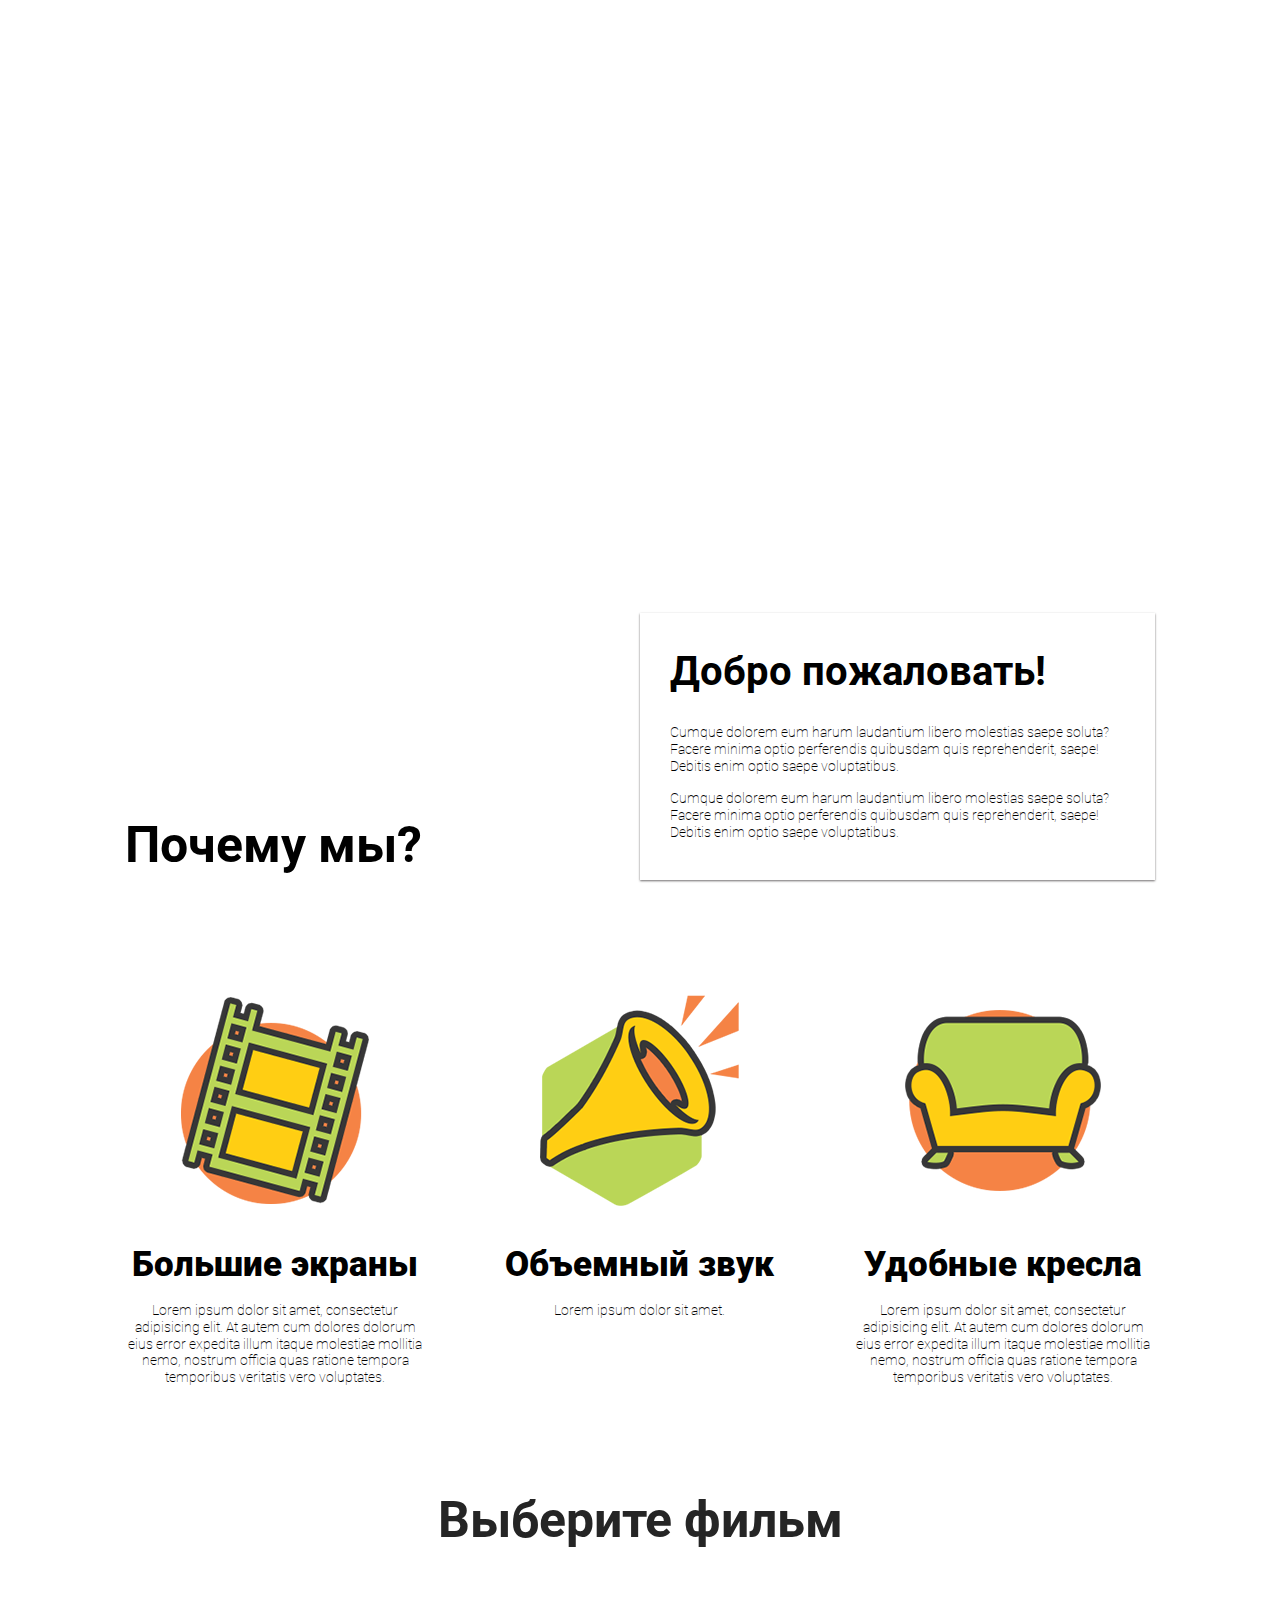
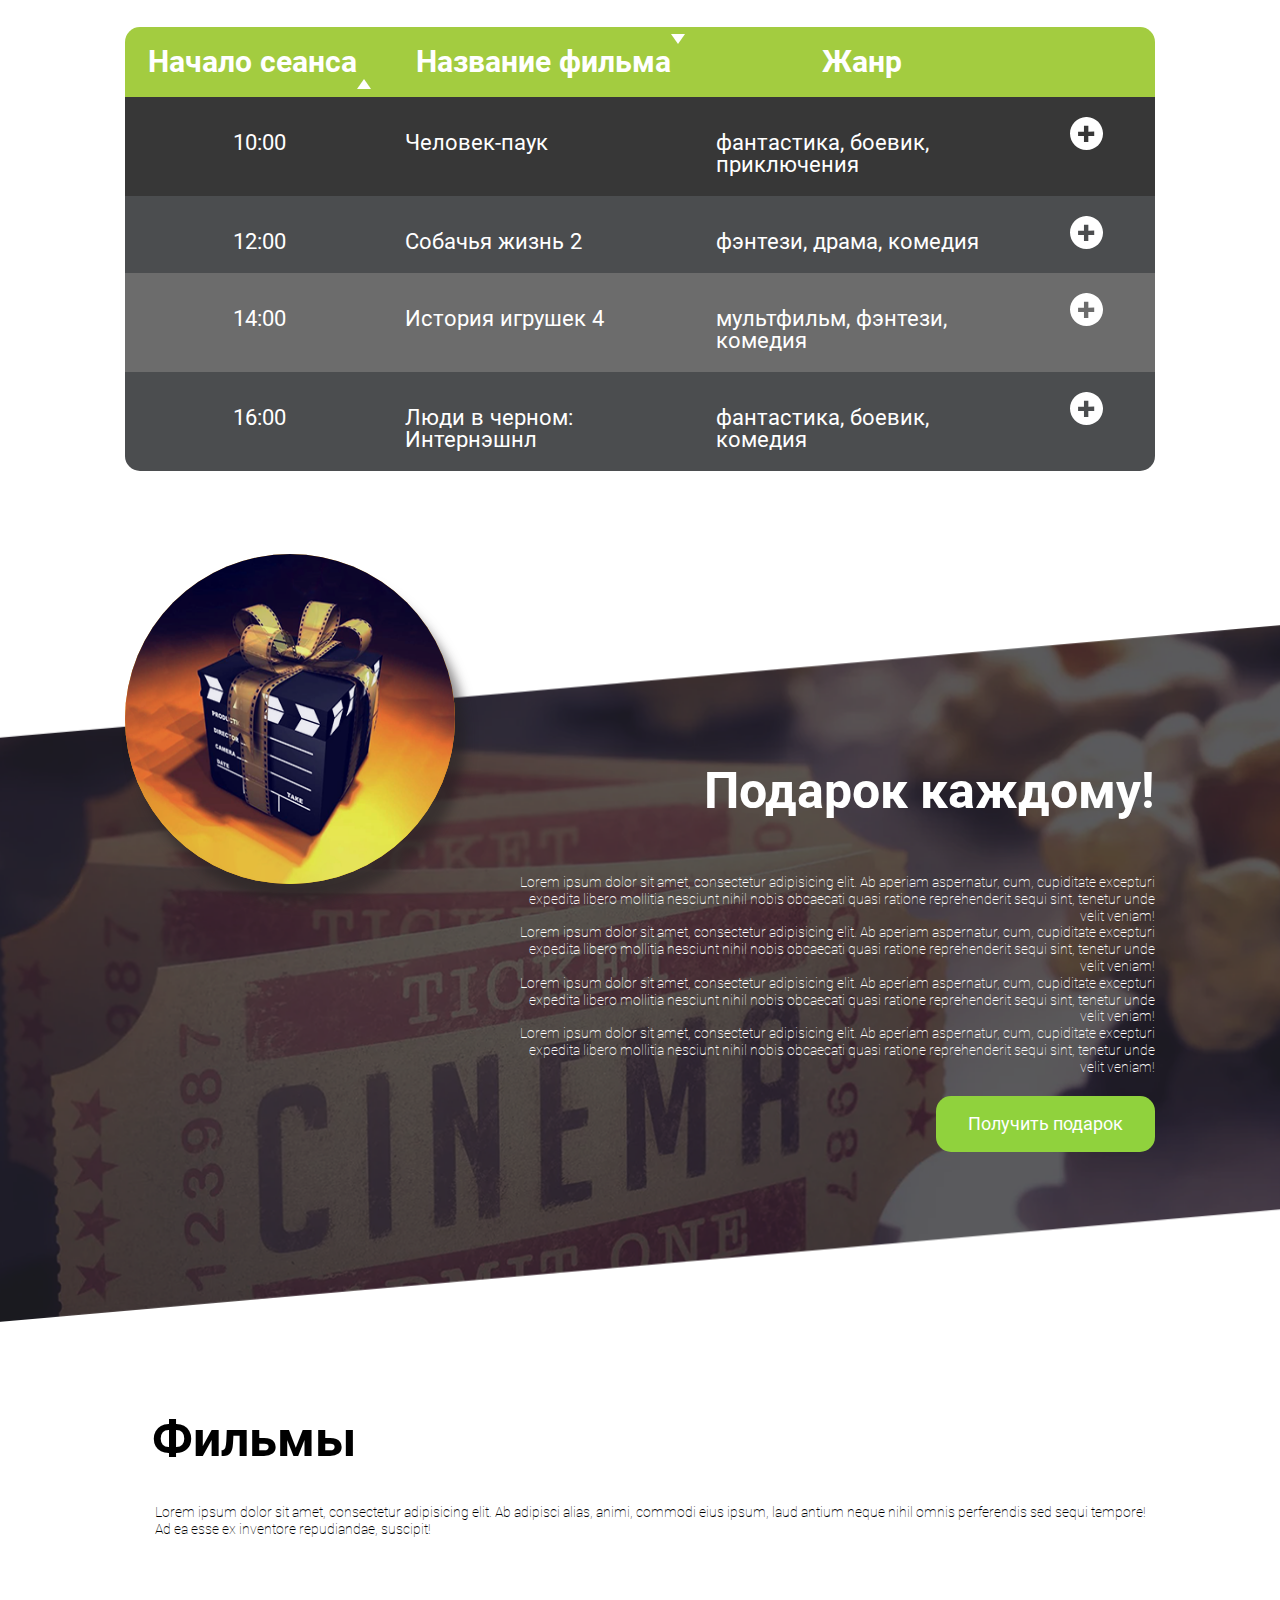
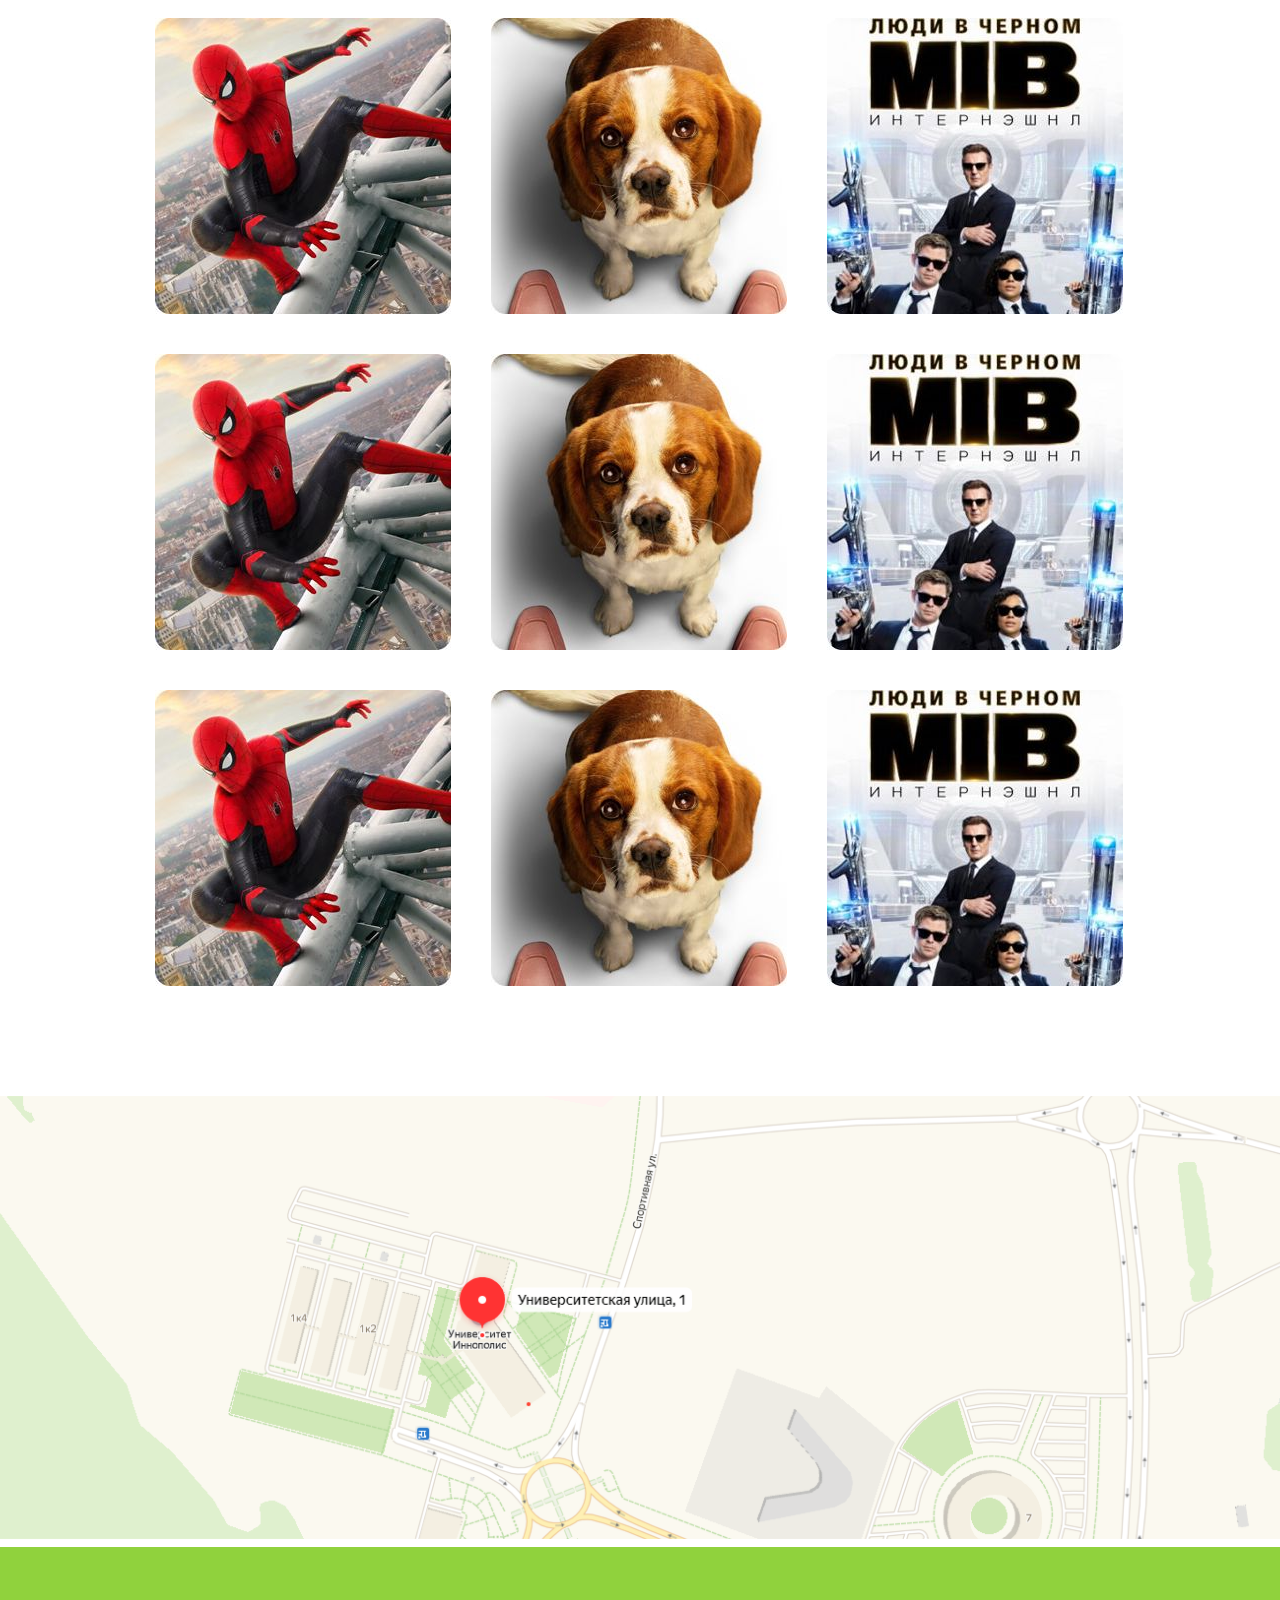
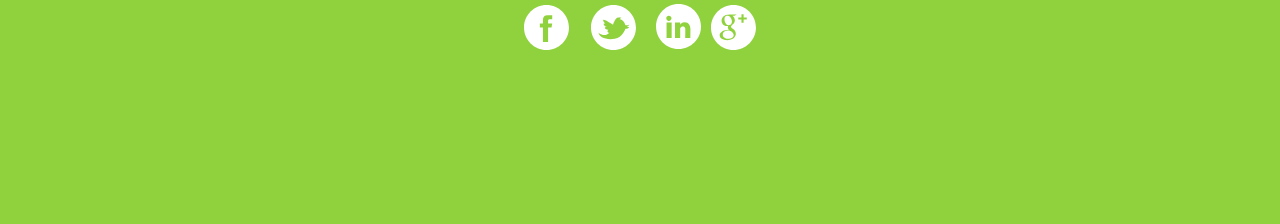
==== commit 077c8e89: "3.3_v1" ====
--- a/index.html
+++ b/index.html
@@ -17,65 +17,70 @@
 <body>
     <header>
         <div class="header__container">
-            <div class="header__logo">
-                <a class="header__logo-link" target="_blank" href="http://university.innopolis.ru"
-                    title="Университет Иннополис">
-                    <img class="header__logo-UI" src="images/logo.png" alt="Университет Иннополис">
-                </a>
-            </div>
-            <nav class="header__nav">
-                <ul class="header__nav-list">
-                    <li class="header__nav-item">
-                        <a class="header__nav-link" href="#buy">ЗАКАЗАТЬ БИЛЕТ</a>
-                    </li>
-                    <li class="header__nav-item">
-                        <a class="header__nav-link" href="#features">ПРЕИМУЩЕСТВА</a>
-                    </li>
-                    <li class="header__nav-item">
-                        <a class="header__nav-link" href="#films">ФИЛЬМЫ</a>
-                    </li>
-                    <li class="header__nav-item">
-                        <a class="header__nav-link" href="#contacts">КОНТАКТЫ</a>
-                    </li>
-                </ul>
-            </nav>
-            <!--<div class="block01__location">Ваш город: Москва</div>-->
-            <div class="header__descriptors">
+            <div class="header__top">
+                <div class="header__logo">
+                    <a target="_blank" href="http://university.innopolis.ru" title="Университет Иннополис">
+                        <img src="images/logo.png" alt="Университет Иннополис">
+                    </a>
+                </div>
+                <div class="header__nav">
+                    <nav>
+                        <ul>
+                            <li class="header__nav-item">
+                                <a class="header__nav-link" href="#buy">заказать билет</a>
+                            </li>
+                            <li class="header__nav-item">
+                                <a class="header__nav-link" href="#features">преимущества</a>
+                            </li>
+                            <li class="header__nav-item">
+                                <a class="header__nav-link" href="#films">фильмы</a>
+                            </li>
+                            <li class="header__nav-item">
+                                <a class="header__nav-link" href="#contacts">контакты</a>
+                            </li>
+                        </ul>
+                    </nav>
+                    <div class="header__nav-item">Ваш город: Москва</div>
+                </div>
+            </div>
+            <div>
                 <h1 class="header__descriptors-top">Закажите билет в кино</h1>
                 <h2 class="header__descriptors-bottom">Всем покупателям подарок!</h2>
             </div>
         </div>
     </header>
 
-    <section class="welcome__container">
+    <section class="header__container">
         <div class="welcome">
-            <h3 class="welcome__text-top">Добро пожаловать!</h3>
-            <div class="welcome__text">
-                <p>Cumque dolorem eum harum laudantium libero molestias saepe soluta? Facere minima optio
-                    perferendis
-                    quibusdam
-                    quis reprehenderit, saepe! Debitis enim optio saepe voluptatibus.</p>
-            </div>
-            <div class="welcome__text">
-                <p>Cumque dolorem eum harum laudantium libero molestias saepe soluta? Facere minima optio
-                    perferendis
-                    quibusdam
-                    quis reprehenderit, saepe! Debitis enim optio saepe voluptatibus.</p>
+            <div class="welcome__block">
+                <h3 class="welcome__text-top">Добро пожаловать!</h3>
+                <div class="welcome__text">
+                    <p>Cumque dolorem eum harum laudantium libero molestias saepe soluta? Facere minima optio
+                        perferendis
+                        quibusdam
+                        quis reprehenderit, saepe! Debitis enim optio saepe voluptatibus.</p>
+                </div>
+                <div class="welcome__text">
+                    <p>Cumque dolorem eum harum laudantium libero molestias saepe soluta? Facere minima optio
+                        perferendis
+                        quibusdam
+                        quis reprehenderit, saepe! Debitis enim optio saepe voluptatibus.</p>
+                </div>
             </div>
         </div>
     </section>
 
-    <section class="benefits">
-        <div class="benefits__container">
-            <h2 class="benefits__text0">Почему мы?</h2>
+    <section class="header__container">
+        <div class="benefits">
+            <h2 class="benefits__text">Почему мы?</h2>
             <div class="benefits_row">
-                <section class="benefits__col1">
+                <div class="benefits__col">
                     <div class="benefits__image-wrap">
                         <img class="benefits__wrap-img" src="images/b2_icon_1.png" alt="Большие экраны">
                     </div>
                     <div>
-                        <h3 class="benefits__text1">Большие экраны</h3>
-                        <p class="benefits__text2">
+                        <h3 class="benefits__col-text">Большие экраны</h3>
+                        <p class="benefits__text-bottom">
                             Lorem ipsum dolor sit amet, consectetur adipisicing elit. At autem cum dolores dolorum eius
                             error
                             expedita illum itaque molestiae mollitia nemo, nostrum officia quas ratione tempora
@@ -84,25 +89,25 @@
                             vero voluptates.
                         </p>
                     </div>
-                </section>
-                <section class="benefits__col1">
+                </div>
+                <div class="benefits__col">
                     <div class="benefits__image-wrap">
                         <img class="benefits__wrap-img" src="images/b2_icon_2.png" alt="Объемный звук">
                     </div>
                     <div>
-                        <h3 class="benefits__text1">Объемный звук</h3>
-                        <p class="benefits__text2">
+                        <h3 class="benefits__col-text">Объемный звук</h3>
+                        <p class="benefits__text-bottom">
                             Lorem ipsum dolor sit amet.
                         </p>
                     </div>
-                </section>
-                <section class="benefits__col1">
+                </div>
+                <div class="benefits__col">
                     <div class="benefits__image-wrap">
                         <img class="benefits__wrap-img" src="images/b2_icon_3.png" alt="Удобные кресла">
                     </div>
                     <div>
-                        <h3 class="benefits__text1">Удобные кресла</h3>
-                        <p class="benefits__text2">
+                        <h3 class="benefits__col-text">Удобные кресла</h3>
+                        <p class="benefits__text-bottom">
                             Lorem ipsum dolor sit amet, consectetur adipisicing elit. At autem cum dolores dolorum eius
                             error
                             expedita illum itaque molestiae mollitia nemo, nostrum officia quas ratione tempora
@@ -111,16 +116,15 @@
                             vero voluptates.
                         </p>
                     </div>
-                </section>
-            </div>
-        </div>
-        <br />
+                </div>
+            </div>
+        </div>
     </section>
-    <div name="buy" class="movie-list">
-        <h2 class="movie-list__header">
-            Выберите фильм
-        </h2>
-        <div class="movie-list__container">
+    <div name="buy">
+        <div class="header__container">
+            <h2 class="movie-list__header">
+                Выберите фильм
+            </h2>
             <table class="movie-list__table">
                 <thead>
                     <tr>
@@ -181,7 +185,7 @@
     </div>
 
     <section class="gift">
-        <div class="gift__container">
+        <div class="header__container gift__block">
             <img class="gift__img" src="images/b4_img.png" alt="Подарок каждому">
             <div class="gift__description">
                 <h2>Подарок каждому!</h2>
@@ -221,11 +225,11 @@
         </div>
         </div>
     </section>
-    <section class="movie-gread" id="films">
-        <div class="movie-gread__container">
+    <section class="header__container" id="films">
+        <div class="movie-gread">
             <div class="movie-gread__head">
                 <h2>Фильмы</h2>
-                <div class="movie-gread__text0">
+                <div class="movie-gread__text">
                     <p>
                         Lorem ipsum dolor sit amet, consectetur adipisicing elit. Ab adipisci alias, animi, commodi eius
                         ipsum,
@@ -238,630 +242,279 @@
 
             <div class="movie-gread__flex">
                 <div class="movie-gread__item">
-                    <div class="movie-gread__inner1">
+                    <div class="movie-gread__inner">
                         <div class="movie-gread__poster">
                             <img src="images/mov1.jpg" alt="Человек-паук" title="Человек-паук">
                         </div>
                         <div class="movie-gread__description">
-                            <div class="movie-gread__text1">Человек-паук</div>
-                            <hr class="movie-gread__hr" />
-                            <div class="movie-gread__text2">
-                                Lorem ipsum dolor sit amet, consectetur
-                            </div>
-                            <div class="movie-gread__links">
-                                <a class="movie-gread__link1" href="https://fb.com" title="fb" target="_blank">
-                                    <svg class="movie-gread__svg" xmlns="http://www.w3.org/2000/svg"
-                                        xmlns:xlink="http://www.w3.org/1999/xlink" width="34px" height="34px">
-                                        <defs>
-                                            <filter filterUnits="userSpaceOnUse" id="Filter_0" x="0px" y="0px"
-                                                width="34px" height="34px">
-                                                <feOffset in="SourceAlpha" dx="0" dy="1" />
-                                                <feGaussianBlur result="blurOut" stdDeviation="1" />
-                                                <feFlood flood-color="rgb(0, 0, 0)" result="floodOut" />
-                                                <feComposite operator="atop" in="floodOut" in2="blurOut" />
-                                                <feComponentTransfer>
-                                                    <feFuncA type="linear" slope="0.25" />
-                                                </feComponentTransfer>
-                                                <feMerge>
-                                                    <feMergeNode />
-                                                    <feMergeNode in="SourceGraphic" />
-                                                </feMerge>
-                                            </filter>
-
-                                        </defs>
-                                        <g filter="url(#Filter_0)">
-                                            <path fill-rule="evenodd"
-                                                d="M16.350,30.764 C7.872,30.764 1.000,23.882 1.000,15.393 C1.000,6.903 7.872,0.021 16.350,0.021 C24.828,0.021 31.700,6.903 31.700,15.393 C31.700,23.882 24.828,30.764 16.350,30.764 ZM16.721,6.969 C13.254,6.969 14.044,11.088 13.929,12.590 C13.929,12.601 11.809,12.590 11.809,12.590 L11.809,15.384 L13.922,15.384 L13.922,25.220 L17.434,25.220 L17.426,15.384 L19.779,15.384 L20.240,12.574 L17.434,12.605 C17.434,10.610 17.280,9.799 18.445,9.799 C18.549,9.799 20.251,9.795 20.251,9.795 L20.255,6.969 L16.721,6.969 Z" />
-                                        </g>
-                                    </svg>
-                                </a>
-                                <a class="movie-gread__link1" href="https://twitter.com" title="twitter"
-                                    target="_blank">
-                                    <svg class="movie-gread__svg" xmlns="http://www.w3.org/2000/svg"
-                                        xmlns:xlink="http://www.w3.org/1999/xlink" width="34px" height="34px">
-                                        <defs>
-                                            <filter filterUnits="userSpaceOnUse" id="Filter_0" x="0px" y="0px"
-                                                width="34px" height="34px">
-                                                <feOffset in="SourceAlpha" dx="0" dy="1" />
-                                                <feGaussianBlur result="blurOut" stdDeviation="1" />
-                                                <feFlood flood-color="rgb(0, 0, 0)" result="floodOut" />
-                                                <feComposite operator="atop" in="floodOut" in2="blurOut" />
-                                                <feComponentTransfer>
-                                                    <feFuncA type="linear" slope="0.25" />
-                                                </feComponentTransfer>
-                                                <feMerge>
-                                                    <feMergeNode />
-                                                    <feMergeNode in="SourceGraphic" />
-                                                </feMerge>
-                                            </filter>
-
-                                        </defs>
-                                        <g filter="url(#Filter_0)">
-                                            <path fill-rule="evenodd"
-                                                d="M16.537,30.747 C8.060,30.747 1.187,23.865 1.187,15.375 C1.187,6.885 8.060,0.003 16.537,0.003 C25.015,0.003 31.887,6.885 31.887,15.375 C31.887,23.865 25.015,30.747 16.537,30.747 ZM24.698,13.855 C23.512,9.722 20.664,9.722 20.664,9.722 C20.664,9.722 21.873,9.034 21.838,8.615 C21.466,8.348 20.720,8.883 20.657,8.883 C20.845,8.751 20.733,8.373 20.489,8.231 C20.129,8.266 19.815,8.930 19.815,8.930 C19.815,8.930 19.638,8.604 19.478,8.604 C17.571,9.128 16.228,13.535 16.234,13.541 C10.007,9.332 9.595,10.141 9.595,10.152 C9.106,11.247 11.001,12.633 11.001,12.633 L10.460,12.649 C10.460,12.649 9.663,12.623 9.837,13.192 C10.015,13.920 10.959,14.674 10.967,14.682 C11.432,14.903 12.013,14.693 12.013,14.693 C12.013,14.693 11.397,15.016 11.007,15.260 C10.364,15.675 10.826,16.044 10.896,16.114 C11.733,17.011 13.048,16.953 13.048,16.953 C13.048,16.953 12.437,17.686 12.432,17.965 C12.432,18.419 12.839,18.699 12.873,18.734 C13.237,18.984 13.776,19.013 13.780,19.013 C10.411,22.588 6.351,18.992 6.351,18.979 C6.804,21.598 10.653,24.125 17.420,23.147 C22.908,22.274 24.663,16.254 24.663,16.254 C24.663,16.254 26.931,16.382 27.187,15.031 C26.477,15.159 25.454,14.950 25.454,14.950 C25.454,14.950 27.198,14.193 27.280,13.285 C26.256,14.076 24.733,13.855 24.698,13.855 Z" />
-                                        </g>
-                                    </svg>
-                                </a>
-                            </div>
-                        </div>
-                    </div>
-                </div>
-
-                <div class="movie-gread__item">
-                    <div class="movie-gread__inner1">
+                            <div class="movie-gread__title">Человек-паук</div>
+                            <hr class="movie-gread__hr" />
+                            <div class="movie-gread__title-description">
+                                Lorem ipsum dolor sit amet, consectetur
+                            </div>
+                            <div class="movie-gread__links">
+                                <a class="movie-gread__link" href="https://fb.com" title="fb" target="_blank">
+                                    <svg class="movie-gread__svg" xmlns="http://www.w3.org/2000/svg"
+                                        xmlns:xlink="http://www.w3.org/1999/xlink" width="34px" height="34px">
+                                        <path fill-rule="evenodd"
+                                            d="M16.350,30.764 C7.872,30.764 1.000,23.882 1.000,15.393 C1.000,6.903 7.872,0.021 16.350,0.021 C24.828,0.021 31.700,6.903 31.700,15.393 C31.700,23.882 24.828,30.764 16.350,30.764 ZM16.721,6.969 C13.254,6.969 14.044,11.088 13.929,12.590 C13.929,12.601 11.809,12.590 11.809,12.590 L11.809,15.384 L13.922,15.384 L13.922,25.220 L17.434,25.220 L17.426,15.384 L19.779,15.384 L20.240,12.574 L17.434,12.605 C17.434,10.610 17.280,9.799 18.445,9.799 C18.549,9.799 20.251,9.795 20.251,9.795 L20.255,6.969 L16.721,6.969 Z" />
+                                    </svg>
+                                </a>
+                                <a class="movie-gread__link" href="https://twitter.com" title="twitter" target="_blank">
+                                    <svg class="movie-gread__svg" xmlns="http://www.w3.org/2000/svg"
+                                        xmlns:xlink="http://www.w3.org/1999/xlink" width="34px" height="34px">
+                                        <path fill-rule="evenodd"
+                                            d="M16.537,30.747 C8.060,30.747 1.187,23.865 1.187,15.375 C1.187,6.885 8.060,0.003 16.537,0.003 C25.015,0.003 31.887,6.885 31.887,15.375 C31.887,23.865 25.015,30.747 16.537,30.747 ZM24.698,13.855 C23.512,9.722 20.664,9.722 20.664,9.722 C20.664,9.722 21.873,9.034 21.838,8.615 C21.466,8.348 20.720,8.883 20.657,8.883 C20.845,8.751 20.733,8.373 20.489,8.231 C20.129,8.266 19.815,8.930 19.815,8.930 C19.815,8.930 19.638,8.604 19.478,8.604 C17.571,9.128 16.228,13.535 16.234,13.541 C10.007,9.332 9.595,10.141 9.595,10.152 C9.106,11.247 11.001,12.633 11.001,12.633 L10.460,12.649 C10.460,12.649 9.663,12.623 9.837,13.192 C10.015,13.920 10.959,14.674 10.967,14.682 C11.432,14.903 12.013,14.693 12.013,14.693 C12.013,14.693 11.397,15.016 11.007,15.260 C10.364,15.675 10.826,16.044 10.896,16.114 C11.733,17.011 13.048,16.953 13.048,16.953 C13.048,16.953 12.437,17.686 12.432,17.965 C12.432,18.419 12.839,18.699 12.873,18.734 C13.237,18.984 13.776,19.013 13.780,19.013 C10.411,22.588 6.351,18.992 6.351,18.979 C6.804,21.598 10.653,24.125 17.420,23.147 C22.908,22.274 24.663,16.254 24.663,16.254 C24.663,16.254 26.931,16.382 27.187,15.031 C26.477,15.159 25.454,14.950 25.454,14.950 C25.454,14.950 27.198,14.193 27.280,13.285 C26.256,14.076 24.733,13.855 24.698,13.855 Z" />
+                                    </svg>
+                                </a>
+                            </div>
+                        </div>
+                    </div>
+                </div>
+
+                <div class="movie-gread__item">
+                    <div class="movie-gread__inner">
                         <div class="movie-gread__poster">
                             <img src="images/mov2.jpg" alt="Собачья жизнь 2" title="Собачья жизнь 2">
                         </div>
                         <div class="movie-gread__description">
-                            <div class="movie-gread__text1">Собачья жизнь 2</div>
-                            <hr class="movie-gread__hr" />
-                            <div class="movie-gread__text2">
-                                Lorem ipsum dolor sit amet, consectetur
-                            </div>
-                            <div class="movie-gread__links">
-                                <a class="movie-gread__link1" href="https://fb.com" title="fb" target="_blank">
-                                    <svg class="movie-gread__svg" xmlns="http://www.w3.org/2000/svg"
-                                        xmlns:xlink="http://www.w3.org/1999/xlink" width="34px" height="34px">
-                                        <defs>
-                                            <filter filterUnits="userSpaceOnUse" id="Filter_0" x="0px" y="0px"
-                                                width="34px" height="34px">
-                                                <feOffset in="SourceAlpha" dx="0" dy="1" />
-                                                <feGaussianBlur result="blurOut" stdDeviation="1" />
-                                                <feFlood flood-color="rgb(0, 0, 0)" result="floodOut" />
-                                                <feComposite operator="atop" in="floodOut" in2="blurOut" />
-                                                <feComponentTransfer>
-                                                    <feFuncA type="linear" slope="0.25" />
-                                                </feComponentTransfer>
-                                                <feMerge>
-                                                    <feMergeNode />
-                                                    <feMergeNode in="SourceGraphic" />
-                                                </feMerge>
-                                            </filter>
-
-                                        </defs>
-                                        <g filter="url(#Filter_0)">
-                                            <path fill-rule="evenodd"
-                                                d="M16.350,30.764 C7.872,30.764 1.000,23.882 1.000,15.393 C1.000,6.903 7.872,0.021 16.350,0.021 C24.828,0.021 31.700,6.903 31.700,15.393 C31.700,23.882 24.828,30.764 16.350,30.764 ZM16.721,6.969 C13.254,6.969 14.044,11.088 13.929,12.590 C13.929,12.601 11.809,12.590 11.809,12.590 L11.809,15.384 L13.922,15.384 L13.922,25.220 L17.434,25.220 L17.426,15.384 L19.779,15.384 L20.240,12.574 L17.434,12.605 C17.434,10.610 17.280,9.799 18.445,9.799 C18.549,9.799 20.251,9.795 20.251,9.795 L20.255,6.969 L16.721,6.969 Z" />
-                                        </g>
-                                    </svg>
-                                </a>
-                                <a class="movie-gread__link1" href="https://twitter.com" title="twitter"
-                                    target="_blank">
-                                    <svg class="movie-gread__svg" xmlns="http://www.w3.org/2000/svg"
-                                        xmlns:xlink="http://www.w3.org/1999/xlink" width="34px" height="34px">
-                                        <defs>
-                                            <filter filterUnits="userSpaceOnUse" id="Filter_0" x="0px" y="0px"
-                                                width="34px" height="34px">
-                                                <feOffset in="SourceAlpha" dx="0" dy="1" />
-                                                <feGaussianBlur result="blurOut" stdDeviation="1" />
-                                                <feFlood flood-color="rgb(0, 0, 0)" result="floodOut" />
-                                                <feComposite operator="atop" in="floodOut" in2="blurOut" />
-                                                <feComponentTransfer>
-                                                    <feFuncA type="linear" slope="0.25" />
-                                                </feComponentTransfer>
-                                                <feMerge>
-                                                    <feMergeNode />
-                                                    <feMergeNode in="SourceGraphic" />
-                                                </feMerge>
-                                            </filter>
-
-                                        </defs>
-                                        <g filter="url(#Filter_0)">
-                                            <path fill-rule="evenodd"
-                                                d="M16.537,30.747 C8.060,30.747 1.187,23.865 1.187,15.375 C1.187,6.885 8.060,0.003 16.537,0.003 C25.015,0.003 31.887,6.885 31.887,15.375 C31.887,23.865 25.015,30.747 16.537,30.747 ZM24.698,13.855 C23.512,9.722 20.664,9.722 20.664,9.722 C20.664,9.722 21.873,9.034 21.838,8.615 C21.466,8.348 20.720,8.883 20.657,8.883 C20.845,8.751 20.733,8.373 20.489,8.231 C20.129,8.266 19.815,8.930 19.815,8.930 C19.815,8.930 19.638,8.604 19.478,8.604 C17.571,9.128 16.228,13.535 16.234,13.541 C10.007,9.332 9.595,10.141 9.595,10.152 C9.106,11.247 11.001,12.633 11.001,12.633 L10.460,12.649 C10.460,12.649 9.663,12.623 9.837,13.192 C10.015,13.920 10.959,14.674 10.967,14.682 C11.432,14.903 12.013,14.693 12.013,14.693 C12.013,14.693 11.397,15.016 11.007,15.260 C10.364,15.675 10.826,16.044 10.896,16.114 C11.733,17.011 13.048,16.953 13.048,16.953 C13.048,16.953 12.437,17.686 12.432,17.965 C12.432,18.419 12.839,18.699 12.873,18.734 C13.237,18.984 13.776,19.013 13.780,19.013 C10.411,22.588 6.351,18.992 6.351,18.979 C6.804,21.598 10.653,24.125 17.420,23.147 C22.908,22.274 24.663,16.254 24.663,16.254 C24.663,16.254 26.931,16.382 27.187,15.031 C26.477,15.159 25.454,14.950 25.454,14.950 C25.454,14.950 27.198,14.193 27.280,13.285 C26.256,14.076 24.733,13.855 24.698,13.855 Z" />
-                                        </g>
-                                    </svg>
-                                </a>
-                            </div>
-                        </div>
-                    </div>
-                </div>
-
-                <div class="movie-gread__item">
-                    <div class="movie-gread__inner1">
+                            <div class="movie-gread__title">Собачья жизнь 2</div>
+                            <hr class="movie-gread__hr" />
+                            <div class="movie-gread__title-description">
+                                Lorem ipsum dolor sit amet, consectetur
+                            </div>
+                            <div class="movie-gread__links">
+                                <a class="movie-gread__link" href="https://fb.com" title="fb" target="_blank">
+                                    <svg class="movie-gread__svg" xmlns="http://www.w3.org/2000/svg"
+                                        xmlns:xlink="http://www.w3.org/1999/xlink" width="34px" height="34px">
+                                        <path fill-rule="evenodd"
+                                            d="M16.350,30.764 C7.872,30.764 1.000,23.882 1.000,15.393 C1.000,6.903 7.872,0.021 16.350,0.021 C24.828,0.021 31.700,6.903 31.700,15.393 C31.700,23.882 24.828,30.764 16.350,30.764 ZM16.721,6.969 C13.254,6.969 14.044,11.088 13.929,12.590 C13.929,12.601 11.809,12.590 11.809,12.590 L11.809,15.384 L13.922,15.384 L13.922,25.220 L17.434,25.220 L17.426,15.384 L19.779,15.384 L20.240,12.574 L17.434,12.605 C17.434,10.610 17.280,9.799 18.445,9.799 C18.549,9.799 20.251,9.795 20.251,9.795 L20.255,6.969 L16.721,6.969 Z" />
+                                    </svg>
+                                </a>
+                                <a class="movie-gread__link" href="https://twitter.com" title="twitter" target="_blank">
+                                    <svg class="movie-gread__svg" xmlns="http://www.w3.org/2000/svg"
+                                        xmlns:xlink="http://www.w3.org/1999/xlink" width="34px" height="34px">
+                                        <path fill-rule="evenodd"
+                                            d="M16.537,30.747 C8.060,30.747 1.187,23.865 1.187,15.375 C1.187,6.885 8.060,0.003 16.537,0.003 C25.015,0.003 31.887,6.885 31.887,15.375 C31.887,23.865 25.015,30.747 16.537,30.747 ZM24.698,13.855 C23.512,9.722 20.664,9.722 20.664,9.722 C20.664,9.722 21.873,9.034 21.838,8.615 C21.466,8.348 20.720,8.883 20.657,8.883 C20.845,8.751 20.733,8.373 20.489,8.231 C20.129,8.266 19.815,8.930 19.815,8.930 C19.815,8.930 19.638,8.604 19.478,8.604 C17.571,9.128 16.228,13.535 16.234,13.541 C10.007,9.332 9.595,10.141 9.595,10.152 C9.106,11.247 11.001,12.633 11.001,12.633 L10.460,12.649 C10.460,12.649 9.663,12.623 9.837,13.192 C10.015,13.920 10.959,14.674 10.967,14.682 C11.432,14.903 12.013,14.693 12.013,14.693 C12.013,14.693 11.397,15.016 11.007,15.260 C10.364,15.675 10.826,16.044 10.896,16.114 C11.733,17.011 13.048,16.953 13.048,16.953 C13.048,16.953 12.437,17.686 12.432,17.965 C12.432,18.419 12.839,18.699 12.873,18.734 C13.237,18.984 13.776,19.013 13.780,19.013 C10.411,22.588 6.351,18.992 6.351,18.979 C6.804,21.598 10.653,24.125 17.420,23.147 C22.908,22.274 24.663,16.254 24.663,16.254 C24.663,16.254 26.931,16.382 27.187,15.031 C26.477,15.159 25.454,14.950 25.454,14.950 C25.454,14.950 27.198,14.193 27.280,13.285 C26.256,14.076 24.733,13.855 24.698,13.855 Z" />
+                                    </svg>
+                                </a>
+                            </div>
+                        </div>
+                    </div>
+                </div>
+
+                <div class="movie-gread__item">
+                    <div class="movie-gread__inner">
                         <div class="movie-gread__poster">
                             <img src="images/mov3.jpg" alt="Люди в черном: Интернэшнл"
                                 title="Люди в черном: Интернэшнл">
                         </div>
                         <div class="movie-gread__description">
-                            <div class="movie-gread__text1">Люди в черном: Интернэшнл</div>
-                            <hr class="movie-gread__hr" />
-                            <div class="movie-gread__text2">
-                                Lorem ipsum dolor sit amet, consectetur
-                            </div>
-                            <div class="movie-gread__links">
-                                <a class="movie-gread__link1" href="https://fb.com" title="fb" target="_blank">
-                                    <svg class="movie-gread__svg" xmlns="http://www.w3.org/2000/svg"
-                                        xmlns:xlink="http://www.w3.org/1999/xlink" width="34px" height="34px">
-                                        <defs>
-                                            <filter filterUnits="userSpaceOnUse" id="Filter_0" x="0px" y="0px"
-                                                width="34px" height="34px">
-                                                <feOffset in="SourceAlpha" dx="0" dy="1" />
-                                                <feGaussianBlur result="blurOut" stdDeviation="1" />
-                                                <feFlood flood-color="rgb(0, 0, 0)" result="floodOut" />
-                                                <feComposite operator="atop" in="floodOut" in2="blurOut" />
-                                                <feComponentTransfer>
-                                                    <feFuncA type="linear" slope="0.25" />
-                                                </feComponentTransfer>
-                                                <feMerge>
-                                                    <feMergeNode />
-                                                    <feMergeNode in="SourceGraphic" />
-                                                </feMerge>
-                                            </filter>
-
-                                        </defs>
-                                        <g filter="url(#Filter_0)">
-                                            <path fill-rule="evenodd"
-                                                d="M16.350,30.764 C7.872,30.764 1.000,23.882 1.000,15.393 C1.000,6.903 7.872,0.021 16.350,0.021 C24.828,0.021 31.700,6.903 31.700,15.393 C31.700,23.882 24.828,30.764 16.350,30.764 ZM16.721,6.969 C13.254,6.969 14.044,11.088 13.929,12.590 C13.929,12.601 11.809,12.590 11.809,12.590 L11.809,15.384 L13.922,15.384 L13.922,25.220 L17.434,25.220 L17.426,15.384 L19.779,15.384 L20.240,12.574 L17.434,12.605 C17.434,10.610 17.280,9.799 18.445,9.799 C18.549,9.799 20.251,9.795 20.251,9.795 L20.255,6.969 L16.721,6.969 Z" />
-                                        </g>
-                                    </svg>
-                                </a>
-                                <a class="movie-gread__link1" href="https://twitter.com" title="twitter"
-                                    target="_blank">
-                                    <svg class="movie-gread__svg" xmlns="http://www.w3.org/2000/svg"
-                                        xmlns:xlink="http://www.w3.org/1999/xlink" width="34px" height="34px">
-                                        <defs>
-                                            <filter filterUnits="userSpaceOnUse" id="Filter_0" x="0px" y="0px"
-                                                width="34px" height="34px">
-                                                <feOffset in="SourceAlpha" dx="0" dy="1" />
-                                                <feGaussianBlur result="blurOut" stdDeviation="1" />
-                                                <feFlood flood-color="rgb(0, 0, 0)" result="floodOut" />
-                                                <feComposite operator="atop" in="floodOut" in2="blurOut" />
-                                                <feComponentTransfer>
-                                                    <feFuncA type="linear" slope="0.25" />
-                                                </feComponentTransfer>
-                                                <feMerge>
-                                                    <feMergeNode />
-                                                    <feMergeNode in="SourceGraphic" />
-                                                </feMerge>
-                                            </filter>
-
-                                        </defs>
-                                        <g filter="url(#Filter_0)">
-                                            <path fill-rule="evenodd"
-                                                d="M16.537,30.747 C8.060,30.747 1.187,23.865 1.187,15.375 C1.187,6.885 8.060,0.003 16.537,0.003 C25.015,0.003 31.887,6.885 31.887,15.375 C31.887,23.865 25.015,30.747 16.537,30.747 ZM24.698,13.855 C23.512,9.722 20.664,9.722 20.664,9.722 C20.664,9.722 21.873,9.034 21.838,8.615 C21.466,8.348 20.720,8.883 20.657,8.883 C20.845,8.751 20.733,8.373 20.489,8.231 C20.129,8.266 19.815,8.930 19.815,8.930 C19.815,8.930 19.638,8.604 19.478,8.604 C17.571,9.128 16.228,13.535 16.234,13.541 C10.007,9.332 9.595,10.141 9.595,10.152 C9.106,11.247 11.001,12.633 11.001,12.633 L10.460,12.649 C10.460,12.649 9.663,12.623 9.837,13.192 C10.015,13.920 10.959,14.674 10.967,14.682 C11.432,14.903 12.013,14.693 12.013,14.693 C12.013,14.693 11.397,15.016 11.007,15.260 C10.364,15.675 10.826,16.044 10.896,16.114 C11.733,17.011 13.048,16.953 13.048,16.953 C13.048,16.953 12.437,17.686 12.432,17.965 C12.432,18.419 12.839,18.699 12.873,18.734 C13.237,18.984 13.776,19.013 13.780,19.013 C10.411,22.588 6.351,18.992 6.351,18.979 C6.804,21.598 10.653,24.125 17.420,23.147 C22.908,22.274 24.663,16.254 24.663,16.254 C24.663,16.254 26.931,16.382 27.187,15.031 C26.477,15.159 25.454,14.950 25.454,14.950 C25.454,14.950 27.198,14.193 27.280,13.285 C26.256,14.076 24.733,13.855 24.698,13.855 Z" />
-                                        </g>
-                                    </svg>
-                                </a>
-                            </div>
-                        </div>
-                    </div>
-                </div>
-
-                <div class="movie-gread__item">
-                    <div class="movie-gread__inner1">
+                            <div class="movie-gread__title">Люди в черном: Интернэшнл</div>
+                            <hr class="movie-gread__hr" />
+                            <div class="movie-gread__title-description">
+                                Lorem ipsum dolor sit amet, consectetur
+                            </div>
+                            <div class="movie-gread__links">
+                                <a class="movie-gread__link" href="https://fb.com" title="fb" target="_blank">
+                                    <svg class="movie-gread__svg" xmlns="http://www.w3.org/2000/svg"
+                                        xmlns:xlink="http://www.w3.org/1999/xlink" width="34px" height="34px">
+                                        <path fill-rule="evenodd"
+                                            d="M16.350,30.764 C7.872,30.764 1.000,23.882 1.000,15.393 C1.000,6.903 7.872,0.021 16.350,0.021 C24.828,0.021 31.700,6.903 31.700,15.393 C31.700,23.882 24.828,30.764 16.350,30.764 ZM16.721,6.969 C13.254,6.969 14.044,11.088 13.929,12.590 C13.929,12.601 11.809,12.590 11.809,12.590 L11.809,15.384 L13.922,15.384 L13.922,25.220 L17.434,25.220 L17.426,15.384 L19.779,15.384 L20.240,12.574 L17.434,12.605 C17.434,10.610 17.280,9.799 18.445,9.799 C18.549,9.799 20.251,9.795 20.251,9.795 L20.255,6.969 L16.721,6.969 Z" />
+                                    </svg>
+                                </a>
+                                <a class="movie-gread__link" href="https://twitter.com" title="twitter" target="_blank">
+                                    <svg class="movie-gread__svg" xmlns="http://www.w3.org/2000/svg"
+                                        xmlns:xlink="http://www.w3.org/1999/xlink" width="34px" height="34px">
+                                        <path fill-rule="evenodd"
+                                            d="M16.537,30.747 C8.060,30.747 1.187,23.865 1.187,15.375 C1.187,6.885 8.060,0.003 16.537,0.003 C25.015,0.003 31.887,6.885 31.887,15.375 C31.887,23.865 25.015,30.747 16.537,30.747 ZM24.698,13.855 C23.512,9.722 20.664,9.722 20.664,9.722 C20.664,9.722 21.873,9.034 21.838,8.615 C21.466,8.348 20.720,8.883 20.657,8.883 C20.845,8.751 20.733,8.373 20.489,8.231 C20.129,8.266 19.815,8.930 19.815,8.930 C19.815,8.930 19.638,8.604 19.478,8.604 C17.571,9.128 16.228,13.535 16.234,13.541 C10.007,9.332 9.595,10.141 9.595,10.152 C9.106,11.247 11.001,12.633 11.001,12.633 L10.460,12.649 C10.460,12.649 9.663,12.623 9.837,13.192 C10.015,13.920 10.959,14.674 10.967,14.682 C11.432,14.903 12.013,14.693 12.013,14.693 C12.013,14.693 11.397,15.016 11.007,15.260 C10.364,15.675 10.826,16.044 10.896,16.114 C11.733,17.011 13.048,16.953 13.048,16.953 C13.048,16.953 12.437,17.686 12.432,17.965 C12.432,18.419 12.839,18.699 12.873,18.734 C13.237,18.984 13.776,19.013 13.780,19.013 C10.411,22.588 6.351,18.992 6.351,18.979 C6.804,21.598 10.653,24.125 17.420,23.147 C22.908,22.274 24.663,16.254 24.663,16.254 C24.663,16.254 26.931,16.382 27.187,15.031 C26.477,15.159 25.454,14.950 25.454,14.950 C25.454,14.950 27.198,14.193 27.280,13.285 C26.256,14.076 24.733,13.855 24.698,13.855 Z" />
+                                    </svg>
+                                </a>
+                            </div>
+                        </div>
+                    </div>
+                </div>
+
+                <div class="movie-gread__item">
+                    <div class="movie-gread__inner">
                         <div class="movie-gread__poster">
                             <img src="images/mov1.jpg" alt="Человек-паук" title="Человек-паук">
                         </div>
                         <div class="movie-gread__description">
-                            <div class="movie-gread__text1">Человек-паук</div>
-                            <hr class="movie-gread__hr" />
-                            <div class="movie-gread__text2">
-                                Lorem ipsum dolor sit amet, consectetur
-                            </div>
-                            <div class="movie-gread__links">
-                                <a class="movie-gread__link1" href="https://fb.com" title="fb" target="_blank">
-                                    <svg class="movie-gread__svg" xmlns="http://www.w3.org/2000/svg"
-                                        xmlns:xlink="http://www.w3.org/1999/xlink" width="34px" height="34px">
-                                        <defs>
-                                            <filter filterUnits="userSpaceOnUse" id="Filter_0" x="0px" y="0px"
-                                                width="34px" height="34px">
-                                                <feOffset in="SourceAlpha" dx="0" dy="1" />
-                                                <feGaussianBlur result="blurOut" stdDeviation="1" />
-                                                <feFlood flood-color="rgb(0, 0, 0)" result="floodOut" />
-                                                <feComposite operator="atop" in="floodOut" in2="blurOut" />
-                                                <feComponentTransfer>
-                                                    <feFuncA type="linear" slope="0.25" />
-                                                </feComponentTransfer>
-                                                <feMerge>
-                                                    <feMergeNode />
-                                                    <feMergeNode in="SourceGraphic" />
-                                                </feMerge>
-                                            </filter>
-
-                                        </defs>
-                                        <g filter="url(#Filter_0)">
-                                            <path fill-rule="evenodd"
-                                                d="M16.350,30.764 C7.872,30.764 1.000,23.882 1.000,15.393 C1.000,6.903 7.872,0.021 16.350,0.021 C24.828,0.021 31.700,6.903 31.700,15.393 C31.700,23.882 24.828,30.764 16.350,30.764 ZM16.721,6.969 C13.254,6.969 14.044,11.088 13.929,12.590 C13.929,12.601 11.809,12.590 11.809,12.590 L11.809,15.384 L13.922,15.384 L13.922,25.220 L17.434,25.220 L17.426,15.384 L19.779,15.384 L20.240,12.574 L17.434,12.605 C17.434,10.610 17.280,9.799 18.445,9.799 C18.549,9.799 20.251,9.795 20.251,9.795 L20.255,6.969 L16.721,6.969 Z" />
-                                        </g>
-                                    </svg>
-                                </a>
-                                <a class="movie-gread__link1" href="https://twitter.com" title="twitter"
-                                    target="_blank">
-                                    <svg class="movie-gread__svg" xmlns="http://www.w3.org/2000/svg"
-                                        xmlns:xlink="http://www.w3.org/1999/xlink" width="34px" height="34px">
-                                        <defs>
-                                            <filter filterUnits="userSpaceOnUse" id="Filter_0" x="0px" y="0px"
-                                                width="34px" height="34px">
-                                                <feOffset in="SourceAlpha" dx="0" dy="1" />
-                                                <feGaussianBlur result="blurOut" stdDeviation="1" />
-                                                <feFlood flood-color="rgb(0, 0, 0)" result="floodOut" />
-                                                <feComposite operator="atop" in="floodOut" in2="blurOut" />
-                                                <feComponentTransfer>
-                                                    <feFuncA type="linear" slope="0.25" />
-                                                </feComponentTransfer>
-                                                <feMerge>
-                                                    <feMergeNode />
-                                                    <feMergeNode in="SourceGraphic" />
-                                                </feMerge>
-                                            </filter>
-
-                                        </defs>
-                                        <g filter="url(#Filter_0)">
-                                            <path fill-rule="evenodd"
-                                                d="M16.537,30.747 C8.060,30.747 1.187,23.865 1.187,15.375 C1.187,6.885 8.060,0.003 16.537,0.003 C25.015,0.003 31.887,6.885 31.887,15.375 C31.887,23.865 25.015,30.747 16.537,30.747 ZM24.698,13.855 C23.512,9.722 20.664,9.722 20.664,9.722 C20.664,9.722 21.873,9.034 21.838,8.615 C21.466,8.348 20.720,8.883 20.657,8.883 C20.845,8.751 20.733,8.373 20.489,8.231 C20.129,8.266 19.815,8.930 19.815,8.930 C19.815,8.930 19.638,8.604 19.478,8.604 C17.571,9.128 16.228,13.535 16.234,13.541 C10.007,9.332 9.595,10.141 9.595,10.152 C9.106,11.247 11.001,12.633 11.001,12.633 L10.460,12.649 C10.460,12.649 9.663,12.623 9.837,13.192 C10.015,13.920 10.959,14.674 10.967,14.682 C11.432,14.903 12.013,14.693 12.013,14.693 C12.013,14.693 11.397,15.016 11.007,15.260 C10.364,15.675 10.826,16.044 10.896,16.114 C11.733,17.011 13.048,16.953 13.048,16.953 C13.048,16.953 12.437,17.686 12.432,17.965 C12.432,18.419 12.839,18.699 12.873,18.734 C13.237,18.984 13.776,19.013 13.780,19.013 C10.411,22.588 6.351,18.992 6.351,18.979 C6.804,21.598 10.653,24.125 17.420,23.147 C22.908,22.274 24.663,16.254 24.663,16.254 C24.663,16.254 26.931,16.382 27.187,15.031 C26.477,15.159 25.454,14.950 25.454,14.950 C25.454,14.950 27.198,14.193 27.280,13.285 C26.256,14.076 24.733,13.855 24.698,13.855 Z" />
-                                        </g>
-                                    </svg>
-                                </a>
-                            </div>
-                        </div>
-                    </div>
-                </div>
-
-                <div class="movie-gread__item">
-                    <div class="movie-gread__inner1">
+                            <div class="movie-gread__title">Человек-паук</div>
+                            <hr class="movie-gread__hr" />
+                            <div class="movie-gread__title-description">
+                                Lorem ipsum dolor sit amet, consectetur
+                            </div>
+                            <div class="movie-gread__links">
+                                <a class="movie-gread__link" href="https://fb.com" title="fb" target="_blank">
+                                    <svg class="movie-gread__svg" xmlns="http://www.w3.org/2000/svg"
+                                        xmlns:xlink="http://www.w3.org/1999/xlink" width="34px" height="34px">
+                                        <path fill-rule="evenodd"
+                                            d="M16.350,30.764 C7.872,30.764 1.000,23.882 1.000,15.393 C1.000,6.903 7.872,0.021 16.350,0.021 C24.828,0.021 31.700,6.903 31.700,15.393 C31.700,23.882 24.828,30.764 16.350,30.764 ZM16.721,6.969 C13.254,6.969 14.044,11.088 13.929,12.590 C13.929,12.601 11.809,12.590 11.809,12.590 L11.809,15.384 L13.922,15.384 L13.922,25.220 L17.434,25.220 L17.426,15.384 L19.779,15.384 L20.240,12.574 L17.434,12.605 C17.434,10.610 17.280,9.799 18.445,9.799 C18.549,9.799 20.251,9.795 20.251,9.795 L20.255,6.969 L16.721,6.969 Z" />
+                                    </svg>
+                                </a>
+                                <a class="movie-gread__link" href="https://twitter.com" title="twitter" target="_blank">
+                                    <svg class="movie-gread__svg" xmlns="http://www.w3.org/2000/svg"
+                                        xmlns:xlink="http://www.w3.org/1999/xlink" width="34px" height="34px">
+                                        <path fill-rule="evenodd"
+                                            d="M16.537,30.747 C8.060,30.747 1.187,23.865 1.187,15.375 C1.187,6.885 8.060,0.003 16.537,0.003 C25.015,0.003 31.887,6.885 31.887,15.375 C31.887,23.865 25.015,30.747 16.537,30.747 ZM24.698,13.855 C23.512,9.722 20.664,9.722 20.664,9.722 C20.664,9.722 21.873,9.034 21.838,8.615 C21.466,8.348 20.720,8.883 20.657,8.883 C20.845,8.751 20.733,8.373 20.489,8.231 C20.129,8.266 19.815,8.930 19.815,8.930 C19.815,8.930 19.638,8.604 19.478,8.604 C17.571,9.128 16.228,13.535 16.234,13.541 C10.007,9.332 9.595,10.141 9.595,10.152 C9.106,11.247 11.001,12.633 11.001,12.633 L10.460,12.649 C10.460,12.649 9.663,12.623 9.837,13.192 C10.015,13.920 10.959,14.674 10.967,14.682 C11.432,14.903 12.013,14.693 12.013,14.693 C12.013,14.693 11.397,15.016 11.007,15.260 C10.364,15.675 10.826,16.044 10.896,16.114 C11.733,17.011 13.048,16.953 13.048,16.953 C13.048,16.953 12.437,17.686 12.432,17.965 C12.432,18.419 12.839,18.699 12.873,18.734 C13.237,18.984 13.776,19.013 13.780,19.013 C10.411,22.588 6.351,18.992 6.351,18.979 C6.804,21.598 10.653,24.125 17.420,23.147 C22.908,22.274 24.663,16.254 24.663,16.254 C24.663,16.254 26.931,16.382 27.187,15.031 C26.477,15.159 25.454,14.950 25.454,14.950 C25.454,14.950 27.198,14.193 27.280,13.285 C26.256,14.076 24.733,13.855 24.698,13.855 Z" />
+                                    </svg>
+                                </a>
+                            </div>
+                        </div>
+                    </div>
+                </div>
+
+                <div class="movie-gread__item">
+                    <div class="movie-gread__inner">
                         <div class="movie-gread__poster">
                             <img src="images/mov2.jpg" alt="Собачья жизнь 2" title="Собачья жизнь 2">
                         </div>
                         <div class="movie-gread__description">
-                            <div class="movie-gread__text1">Собачья жизнь 2</div>
-                            <hr class="movie-gread__hr" />
-                            <div class="movie-gread__text2">
-                                Lorem ipsum dolor sit amet, consectetur
-                            </div>
-                            <div class="movie-gread__links">
-                                <a class="movie-gread__link1" href="https://fb.com" title="fb" target="_blank">
-                                    <svg class="movie-gread__svg" xmlns="http://www.w3.org/2000/svg"
-                                        xmlns:xlink="http://www.w3.org/1999/xlink" width="34px" height="34px">
-                                        <defs>
-                                            <filter filterUnits="userSpaceOnUse" id="Filter_0" x="0px" y="0px"
-                                                width="34px" height="34px">
-                                                <feOffset in="SourceAlpha" dx="0" dy="1" />
-                                                <feGaussianBlur result="blurOut" stdDeviation="1" />
-                                                <feFlood flood-color="rgb(0, 0, 0)" result="floodOut" />
-                                                <feComposite operator="atop" in="floodOut" in2="blurOut" />
-                                                <feComponentTransfer>
-                                                    <feFuncA type="linear" slope="0.25" />
-                                                </feComponentTransfer>
-                                                <feMerge>
-                                                    <feMergeNode />
-                                                    <feMergeNode in="SourceGraphic" />
-                                                </feMerge>
-                                            </filter>
-
-                                        </defs>
-                                        <g filter="url(#Filter_0)">
-                                            <path fill-rule="evenodd"
-                                                d="M16.350,30.764 C7.872,30.764 1.000,23.882 1.000,15.393 C1.000,6.903 7.872,0.021 16.350,0.021 C24.828,0.021 31.700,6.903 31.700,15.393 C31.700,23.882 24.828,30.764 16.350,30.764 ZM16.721,6.969 C13.254,6.969 14.044,11.088 13.929,12.590 C13.929,12.601 11.809,12.590 11.809,12.590 L11.809,15.384 L13.922,15.384 L13.922,25.220 L17.434,25.220 L17.426,15.384 L19.779,15.384 L20.240,12.574 L17.434,12.605 C17.434,10.610 17.280,9.799 18.445,9.799 C18.549,9.799 20.251,9.795 20.251,9.795 L20.255,6.969 L16.721,6.969 Z" />
-                                        </g>
-                                    </svg>
-                                </a>
-                                <a class="movie-gread__link1" href="https://twitter.com" title="twitter"
-                                    target="_blank">
-                                    <svg class="movie-gread__svg" xmlns="http://www.w3.org/2000/svg"
-                                        xmlns:xlink="http://www.w3.org/1999/xlink" width="34px" height="34px">
-                                        <defs>
-                                            <filter filterUnits="userSpaceOnUse" id="Filter_0" x="0px" y="0px"
-                                                width="34px" height="34px">
-                                                <feOffset in="SourceAlpha" dx="0" dy="1" />
-                                                <feGaussianBlur result="blurOut" stdDeviation="1" />
-                                                <feFlood flood-color="rgb(0, 0, 0)" result="floodOut" />
-                                                <feComposite operator="atop" in="floodOut" in2="blurOut" />
-                                                <feComponentTransfer>
-                                                    <feFuncA type="linear" slope="0.25" />
-                                                </feComponentTransfer>
-                                                <feMerge>
-                                                    <feMergeNode />
-                                                    <feMergeNode in="SourceGraphic" />
-                                                </feMerge>
-                                            </filter>
-
-                                        </defs>
-                                        <g filter="url(#Filter_0)">
-                                            <path fill-rule="evenodd"
-                                                d="M16.537,30.747 C8.060,30.747 1.187,23.865 1.187,15.375 C1.187,6.885 8.060,0.003 16.537,0.003 C25.015,0.003 31.887,6.885 31.887,15.375 C31.887,23.865 25.015,30.747 16.537,30.747 ZM24.698,13.855 C23.512,9.722 20.664,9.722 20.664,9.722 C20.664,9.722 21.873,9.034 21.838,8.615 C21.466,8.348 20.720,8.883 20.657,8.883 C20.845,8.751 20.733,8.373 20.489,8.231 C20.129,8.266 19.815,8.930 19.815,8.930 C19.815,8.930 19.638,8.604 19.478,8.604 C17.571,9.128 16.228,13.535 16.234,13.541 C10.007,9.332 9.595,10.141 9.595,10.152 C9.106,11.247 11.001,12.633 11.001,12.633 L10.460,12.649 C10.460,12.649 9.663,12.623 9.837,13.192 C10.015,13.920 10.959,14.674 10.967,14.682 C11.432,14.903 12.013,14.693 12.013,14.693 C12.013,14.693 11.397,15.016 11.007,15.260 C10.364,15.675 10.826,16.044 10.896,16.114 C11.733,17.011 13.048,16.953 13.048,16.953 C13.048,16.953 12.437,17.686 12.432,17.965 C12.432,18.419 12.839,18.699 12.873,18.734 C13.237,18.984 13.776,19.013 13.780,19.013 C10.411,22.588 6.351,18.992 6.351,18.979 C6.804,21.598 10.653,24.125 17.420,23.147 C22.908,22.274 24.663,16.254 24.663,16.254 C24.663,16.254 26.931,16.382 27.187,15.031 C26.477,15.159 25.454,14.950 25.454,14.950 C25.454,14.950 27.198,14.193 27.280,13.285 C26.256,14.076 24.733,13.855 24.698,13.855 Z" />
-                                        </g>
-                                    </svg>
-                                </a>
-                            </div>
-                        </div>
-                    </div>
-                </div>
-
-                <div class="movie-gread__item">
-                    <div class="movie-gread__inner1">
+                            <div class="movie-gread__title">Собачья жизнь 2</div>
+                            <hr class="movie-gread__hr" />
+                            <div class="movie-gread__title-description">
+                                Lorem ipsum dolor sit amet, consectetur
+                            </div>
+                            <div class="movie-gread__links">
+                                <a class="movie-gread__link" href="https://fb.com" title="fb" target="_blank">
+                                    <svg class="movie-gread__svg" xmlns="http://www.w3.org/2000/svg"
+                                        xmlns:xlink="http://www.w3.org/1999/xlink" width="34px" height="34px">
+                                        <path fill-rule="evenodd"
+                                            d="M16.350,30.764 C7.872,30.764 1.000,23.882 1.000,15.393 C1.000,6.903 7.872,0.021 16.350,0.021 C24.828,0.021 31.700,6.903 31.700,15.393 C31.700,23.882 24.828,30.764 16.350,30.764 ZM16.721,6.969 C13.254,6.969 14.044,11.088 13.929,12.590 C13.929,12.601 11.809,12.590 11.809,12.590 L11.809,15.384 L13.922,15.384 L13.922,25.220 L17.434,25.220 L17.426,15.384 L19.779,15.384 L20.240,12.574 L17.434,12.605 C17.434,10.610 17.280,9.799 18.445,9.799 C18.549,9.799 20.251,9.795 20.251,9.795 L20.255,6.969 L16.721,6.969 Z" />
+                                    </svg>
+                                </a>
+                                <a class="movie-gread__link" href="https://twitter.com" title="twitter" target="_blank">
+                                    <svg class="movie-gread__svg" xmlns="http://www.w3.org/2000/svg"
+                                        xmlns:xlink="http://www.w3.org/1999/xlink" width="34px" height="34px">
+                                        <path fill-rule="evenodd"
+                                            d="M16.537,30.747 C8.060,30.747 1.187,23.865 1.187,15.375 C1.187,6.885 8.060,0.003 16.537,0.003 C25.015,0.003 31.887,6.885 31.887,15.375 C31.887,23.865 25.015,30.747 16.537,30.747 ZM24.698,13.855 C23.512,9.722 20.664,9.722 20.664,9.722 C20.664,9.722 21.873,9.034 21.838,8.615 C21.466,8.348 20.720,8.883 20.657,8.883 C20.845,8.751 20.733,8.373 20.489,8.231 C20.129,8.266 19.815,8.930 19.815,8.930 C19.815,8.930 19.638,8.604 19.478,8.604 C17.571,9.128 16.228,13.535 16.234,13.541 C10.007,9.332 9.595,10.141 9.595,10.152 C9.106,11.247 11.001,12.633 11.001,12.633 L10.460,12.649 C10.460,12.649 9.663,12.623 9.837,13.192 C10.015,13.920 10.959,14.674 10.967,14.682 C11.432,14.903 12.013,14.693 12.013,14.693 C12.013,14.693 11.397,15.016 11.007,15.260 C10.364,15.675 10.826,16.044 10.896,16.114 C11.733,17.011 13.048,16.953 13.048,16.953 C13.048,16.953 12.437,17.686 12.432,17.965 C12.432,18.419 12.839,18.699 12.873,18.734 C13.237,18.984 13.776,19.013 13.780,19.013 C10.411,22.588 6.351,18.992 6.351,18.979 C6.804,21.598 10.653,24.125 17.420,23.147 C22.908,22.274 24.663,16.254 24.663,16.254 C24.663,16.254 26.931,16.382 27.187,15.031 C26.477,15.159 25.454,14.950 25.454,14.950 C25.454,14.950 27.198,14.193 27.280,13.285 C26.256,14.076 24.733,13.855 24.698,13.855 Z" />
+                                    </svg>
+                                </a>
+                            </div>
+                        </div>
+                    </div>
+                </div>
+
+                <div class="movie-gread__item">
+                    <div class="movie-gread__inner">
                         <div class="movie-gread__poster">
                             <img src="images/mov3.jpg" alt="Люди в черном: Интернэшнл"
                                 title="Люди в черном: Интернэшнл">
                         </div>
                         <div class="movie-gread__description">
-                            <div class="movie-gread__text1">Люди в черном: Интернэшнл</div>
-                            <hr class="movie-gread__hr" />
-                            <div class="movie-gread__text2">
-                                Lorem ipsum dolor sit amet, consectetur
-                            </div>
-                            <div class="movie-gread__links">
-                                <a class="movie-gread__link1" href="https://fb.com" title="fb" target="_blank">
-                                    <svg class="movie-gread__svg" xmlns="http://www.w3.org/2000/svg"
-                                        xmlns:xlink="http://www.w3.org/1999/xlink" width="34px" height="34px">
-                                        <defs>
-                                            <filter filterUnits="userSpaceOnUse" id="Filter_0" x="0px" y="0px"
-                                                width="34px" height="34px">
-                                                <feOffset in="SourceAlpha" dx="0" dy="1" />
-                                                <feGaussianBlur result="blurOut" stdDeviation="1" />
-                                                <feFlood flood-color="rgb(0, 0, 0)" result="floodOut" />
-                                                <feComposite operator="atop" in="floodOut" in2="blurOut" />
-                                                <feComponentTransfer>
-                                                    <feFuncA type="linear" slope="0.25" />
-                                                </feComponentTransfer>
-                                                <feMerge>
-                                                    <feMergeNode />
-                                                    <feMergeNode in="SourceGraphic" />
-                                                </feMerge>
-                                            </filter>
-
-                                        </defs>
-                                        <g filter="url(#Filter_0)">
-                                            <path fill-rule="evenodd"
-                                                d="M16.350,30.764 C7.872,30.764 1.000,23.882 1.000,15.393 C1.000,6.903 7.872,0.021 16.350,0.021 C24.828,0.021 31.700,6.903 31.700,15.393 C31.700,23.882 24.828,30.764 16.350,30.764 ZM16.721,6.969 C13.254,6.969 14.044,11.088 13.929,12.590 C13.929,12.601 11.809,12.590 11.809,12.590 L11.809,15.384 L13.922,15.384 L13.922,25.220 L17.434,25.220 L17.426,15.384 L19.779,15.384 L20.240,12.574 L17.434,12.605 C17.434,10.610 17.280,9.799 18.445,9.799 C18.549,9.799 20.251,9.795 20.251,9.795 L20.255,6.969 L16.721,6.969 Z" />
-                                        </g>
-                                    </svg>
-                                </a>
-                                <a class="movie-gread__link1" href="https://twitter.com" title="twitter"
-                                    target="_blank">
-                                    <svg class="movie-gread__svg" xmlns="http://www.w3.org/2000/svg"
-                                        xmlns:xlink="http://www.w3.org/1999/xlink" width="34px" height="34px">
-                                        <defs>
-                                            <filter filterUnits="userSpaceOnUse" id="Filter_0" x="0px" y="0px"
-                                                width="34px" height="34px">
-                                                <feOffset in="SourceAlpha" dx="0" dy="1" />
-                                                <feGaussianBlur result="blurOut" stdDeviation="1" />
-                                                <feFlood flood-color="rgb(0, 0, 0)" result="floodOut" />
-                                                <feComposite operator="atop" in="floodOut" in2="blurOut" />
-                                                <feComponentTransfer>
-                                                    <feFuncA type="linear" slope="0.25" />
-                                                </feComponentTransfer>
-                                                <feMerge>
-                                                    <feMergeNode />
-                                                    <feMergeNode in="SourceGraphic" />
-                                                </feMerge>
-                                            </filter>
-
-                                        </defs>
-                                        <g filter="url(#Filter_0)">
-                                            <path fill-rule="evenodd"
-                                                d="M16.537,30.747 C8.060,30.747 1.187,23.865 1.187,15.375 C1.187,6.885 8.060,0.003 16.537,0.003 C25.015,0.003 31.887,6.885 31.887,15.375 C31.887,23.865 25.015,30.747 16.537,30.747 ZM24.698,13.855 C23.512,9.722 20.664,9.722 20.664,9.722 C20.664,9.722 21.873,9.034 21.838,8.615 C21.466,8.348 20.720,8.883 20.657,8.883 C20.845,8.751 20.733,8.373 20.489,8.231 C20.129,8.266 19.815,8.930 19.815,8.930 C19.815,8.930 19.638,8.604 19.478,8.604 C17.571,9.128 16.228,13.535 16.234,13.541 C10.007,9.332 9.595,10.141 9.595,10.152 C9.106,11.247 11.001,12.633 11.001,12.633 L10.460,12.649 C10.460,12.649 9.663,12.623 9.837,13.192 C10.015,13.920 10.959,14.674 10.967,14.682 C11.432,14.903 12.013,14.693 12.013,14.693 C12.013,14.693 11.397,15.016 11.007,15.260 C10.364,15.675 10.826,16.044 10.896,16.114 C11.733,17.011 13.048,16.953 13.048,16.953 C13.048,16.953 12.437,17.686 12.432,17.965 C12.432,18.419 12.839,18.699 12.873,18.734 C13.237,18.984 13.776,19.013 13.780,19.013 C10.411,22.588 6.351,18.992 6.351,18.979 C6.804,21.598 10.653,24.125 17.420,23.147 C22.908,22.274 24.663,16.254 24.663,16.254 C24.663,16.254 26.931,16.382 27.187,15.031 C26.477,15.159 25.454,14.950 25.454,14.950 C25.454,14.950 27.198,14.193 27.280,13.285 C26.256,14.076 24.733,13.855 24.698,13.855 Z" />
-                                        </g>
-                                    </svg>
-                                </a>
-                            </div>
-                        </div>
-                    </div>
-                </div>
-                <div class="movie-gread__item">
-                    <div class="movie-gread__inner1">
+                            <div class="movie-gread__title">Люди в черном: Интернэшнл</div>
+                            <hr class="movie-gread__hr" />
+                            <div class="movie-gread__title-description">
+                                Lorem ipsum dolor sit amet, consectetur
+                            </div>
+                            <div class="movie-gread__links">
+                                <a class="movie-gread__link" href="https://fb.com" title="fb" target="_blank">
+                                    <svg class="movie-gread__svg" xmlns="http://www.w3.org/2000/svg"
+                                        xmlns:xlink="http://www.w3.org/1999/xlink" width="34px" height="34px">
+                                        <path fill-rule="evenodd"
+                                            d="M16.350,30.764 C7.872,30.764 1.000,23.882 1.000,15.393 C1.000,6.903 7.872,0.021 16.350,0.021 C24.828,0.021 31.700,6.903 31.700,15.393 C31.700,23.882 24.828,30.764 16.350,30.764 ZM16.721,6.969 C13.254,6.969 14.044,11.088 13.929,12.590 C13.929,12.601 11.809,12.590 11.809,12.590 L11.809,15.384 L13.922,15.384 L13.922,25.220 L17.434,25.220 L17.426,15.384 L19.779,15.384 L20.240,12.574 L17.434,12.605 C17.434,10.610 17.280,9.799 18.445,9.799 C18.549,9.799 20.251,9.795 20.251,9.795 L20.255,6.969 L16.721,6.969 Z" />
+                                    </svg>
+                                </a>
+                                <a class="movie-gread__link" href="https://twitter.com" title="twitter" target="_blank">
+                                    <svg class="movie-gread__svg" xmlns="http://www.w3.org/2000/svg"
+                                        xmlns:xlink="http://www.w3.org/1999/xlink" width="34px" height="34px">
+                                        <path fill-rule="evenodd"
+                                            d="M16.537,30.747 C8.060,30.747 1.187,23.865 1.187,15.375 C1.187,6.885 8.060,0.003 16.537,0.003 C25.015,0.003 31.887,6.885 31.887,15.375 C31.887,23.865 25.015,30.747 16.537,30.747 ZM24.698,13.855 C23.512,9.722 20.664,9.722 20.664,9.722 C20.664,9.722 21.873,9.034 21.838,8.615 C21.466,8.348 20.720,8.883 20.657,8.883 C20.845,8.751 20.733,8.373 20.489,8.231 C20.129,8.266 19.815,8.930 19.815,8.930 C19.815,8.930 19.638,8.604 19.478,8.604 C17.571,9.128 16.228,13.535 16.234,13.541 C10.007,9.332 9.595,10.141 9.595,10.152 C9.106,11.247 11.001,12.633 11.001,12.633 L10.460,12.649 C10.460,12.649 9.663,12.623 9.837,13.192 C10.015,13.920 10.959,14.674 10.967,14.682 C11.432,14.903 12.013,14.693 12.013,14.693 C12.013,14.693 11.397,15.016 11.007,15.260 C10.364,15.675 10.826,16.044 10.896,16.114 C11.733,17.011 13.048,16.953 13.048,16.953 C13.048,16.953 12.437,17.686 12.432,17.965 C12.432,18.419 12.839,18.699 12.873,18.734 C13.237,18.984 13.776,19.013 13.780,19.013 C10.411,22.588 6.351,18.992 6.351,18.979 C6.804,21.598 10.653,24.125 17.420,23.147 C22.908,22.274 24.663,16.254 24.663,16.254 C24.663,16.254 26.931,16.382 27.187,15.031 C26.477,15.159 25.454,14.950 25.454,14.950 C25.454,14.950 27.198,14.193 27.280,13.285 C26.256,14.076 24.733,13.855 24.698,13.855 Z" />
+                                    </svg>
+                                </a>
+                            </div>
+                        </div>
+                    </div>
+                </div>
+                <div class="movie-gread__item">
+                    <div class="movie-gread__inner">
                         <div class="movie-gread__poster">
                             <img src="images/mov1.jpg" alt="Человек-паук" title="Человек-паук">
                         </div>
                         <div class="movie-gread__description">
-                            <div class="movie-gread__text1">Человек-паук</div>
-                            <hr class="movie-gread__hr" />
-                            <div class="movie-gread__text2">
-                                Lorem ipsum dolor sit amet, consectetur
-                            </div>
-                            <div class="movie-gread__links">
-                                <a class="movie-gread__link1" href="https://fb.com" title="fb" target="_blank">
-                                    <svg class="movie-gread__svg" xmlns="http://www.w3.org/2000/svg"
-                                        xmlns:xlink="http://www.w3.org/1999/xlink" width="34px" height="34px">
-                                        <defs>
-                                            <filter filterUnits="userSpaceOnUse" id="Filter_0" x="0px" y="0px"
-                                                width="34px" height="34px">
-                                                <feOffset in="SourceAlpha" dx="0" dy="1" />
-                                                <feGaussianBlur result="blurOut" stdDeviation="1" />
-                                                <feFlood flood-color="rgb(0, 0, 0)" result="floodOut" />
-                                                <feComposite operator="atop" in="floodOut" in2="blurOut" />
-                                                <feComponentTransfer>
-                                                    <feFuncA type="linear" slope="0.25" />
-                                                </feComponentTransfer>
-                                                <feMerge>
-                                                    <feMergeNode />
-                                                    <feMergeNode in="SourceGraphic" />
-                                                </feMerge>
-                                            </filter>
-
-                                        </defs>
-                                        <g filter="url(#Filter_0)">
-                                            <path fill-rule="evenodd"
-                                                d="M16.350,30.764 C7.872,30.764 1.000,23.882 1.000,15.393 C1.000,6.903 7.872,0.021 16.350,0.021 C24.828,0.021 31.700,6.903 31.700,15.393 C31.700,23.882 24.828,30.764 16.350,30.764 ZM16.721,6.969 C13.254,6.969 14.044,11.088 13.929,12.590 C13.929,12.601 11.809,12.590 11.809,12.590 L11.809,15.384 L13.922,15.384 L13.922,25.220 L17.434,25.220 L17.426,15.384 L19.779,15.384 L20.240,12.574 L17.434,12.605 C17.434,10.610 17.280,9.799 18.445,9.799 C18.549,9.799 20.251,9.795 20.251,9.795 L20.255,6.969 L16.721,6.969 Z" />
-                                        </g>
-                                    </svg>
-                                </a>
-                                <a class="movie-gread__link1" href="https://twitter.com" title="twitter"
-                                    target="_blank">
-                                    <svg class="movie-gread__svg" xmlns="http://www.w3.org/2000/svg"
-                                        xmlns:xlink="http://www.w3.org/1999/xlink" width="34px" height="34px">
-                                        <defs>
-                                            <filter filterUnits="userSpaceOnUse" id="Filter_0" x="0px" y="0px"
-                                                width="34px" height="34px">
-                                                <feOffset in="SourceAlpha" dx="0" dy="1" />
-                                                <feGaussianBlur result="blurOut" stdDeviation="1" />
-                                                <feFlood flood-color="rgb(0, 0, 0)" result="floodOut" />
-                                                <feComposite operator="atop" in="floodOut" in2="blurOut" />
-                                                <feComponentTransfer>
-                                                    <feFuncA type="linear" slope="0.25" />
-                                                </feComponentTransfer>
-                                                <feMerge>
-                                                    <feMergeNode />
-                                                    <feMergeNode in="SourceGraphic" />
-                                                </feMerge>
-                                            </filter>
-
-                                        </defs>
-                                        <g filter="url(#Filter_0)">
-                                            <path fill-rule="evenodd"
-                                                d="M16.537,30.747 C8.060,30.747 1.187,23.865 1.187,15.375 C1.187,6.885 8.060,0.003 16.537,0.003 C25.015,0.003 31.887,6.885 31.887,15.375 C31.887,23.865 25.015,30.747 16.537,30.747 ZM24.698,13.855 C23.512,9.722 20.664,9.722 20.664,9.722 C20.664,9.722 21.873,9.034 21.838,8.615 C21.466,8.348 20.720,8.883 20.657,8.883 C20.845,8.751 20.733,8.373 20.489,8.231 C20.129,8.266 19.815,8.930 19.815,8.930 C19.815,8.930 19.638,8.604 19.478,8.604 C17.571,9.128 16.228,13.535 16.234,13.541 C10.007,9.332 9.595,10.141 9.595,10.152 C9.106,11.247 11.001,12.633 11.001,12.633 L10.460,12.649 C10.460,12.649 9.663,12.623 9.837,13.192 C10.015,13.920 10.959,14.674 10.967,14.682 C11.432,14.903 12.013,14.693 12.013,14.693 C12.013,14.693 11.397,15.016 11.007,15.260 C10.364,15.675 10.826,16.044 10.896,16.114 C11.733,17.011 13.048,16.953 13.048,16.953 C13.048,16.953 12.437,17.686 12.432,17.965 C12.432,18.419 12.839,18.699 12.873,18.734 C13.237,18.984 13.776,19.013 13.780,19.013 C10.411,22.588 6.351,18.992 6.351,18.979 C6.804,21.598 10.653,24.125 17.420,23.147 C22.908,22.274 24.663,16.254 24.663,16.254 C24.663,16.254 26.931,16.382 27.187,15.031 C26.477,15.159 25.454,14.950 25.454,14.950 C25.454,14.950 27.198,14.193 27.280,13.285 C26.256,14.076 24.733,13.855 24.698,13.855 Z" />
-                                        </g>
-                                    </svg>
-                                </a>
-                            </div>
-                        </div>
-                    </div>
-                </div>
-
-                <div class="movie-gread__item">
-                    <div class="movie-gread__inner1">
+                            <div class="movie-gread__title">Человек-паук</div>
+                            <hr class="movie-gread__hr" />
+                            <div class="movie-gread__title-description">
+                                Lorem ipsum dolor sit amet, consectetur
+                            </div>
+                            <div class="movie-gread__links">
+                                <a class="movie-gread__link" href="https://fb.com" title="fb" target="_blank">
+                                    <svg class="movie-gread__svg" xmlns="http://www.w3.org/2000/svg"
+                                        xmlns:xlink="http://www.w3.org/1999/xlink" width="34px" height="34px">
+                                        <path fill-rule="evenodd"
+                                            d="M16.350,30.764 C7.872,30.764 1.000,23.882 1.000,15.393 C1.000,6.903 7.872,0.021 16.350,0.021 C24.828,0.021 31.700,6.903 31.700,15.393 C31.700,23.882 24.828,30.764 16.350,30.764 ZM16.721,6.969 C13.254,6.969 14.044,11.088 13.929,12.590 C13.929,12.601 11.809,12.590 11.809,12.590 L11.809,15.384 L13.922,15.384 L13.922,25.220 L17.434,25.220 L17.426,15.384 L19.779,15.384 L20.240,12.574 L17.434,12.605 C17.434,10.610 17.280,9.799 18.445,9.799 C18.549,9.799 20.251,9.795 20.251,9.795 L20.255,6.969 L16.721,6.969 Z" />
+                                    </svg>
+                                </a>
+                                <a class="movie-gread__link" href="https://twitter.com" title="twitter" target="_blank">
+                                    <svg class="movie-gread__svg" xmlns="http://www.w3.org/2000/svg"
+                                        xmlns:xlink="http://www.w3.org/1999/xlink" width="34px" height="34px">
+                                        <path fill-rule="evenodd"
+                                            d="M16.537,30.747 C8.060,30.747 1.187,23.865 1.187,15.375 C1.187,6.885 8.060,0.003 16.537,0.003 C25.015,0.003 31.887,6.885 31.887,15.375 C31.887,23.865 25.015,30.747 16.537,30.747 ZM24.698,13.855 C23.512,9.722 20.664,9.722 20.664,9.722 C20.664,9.722 21.873,9.034 21.838,8.615 C21.466,8.348 20.720,8.883 20.657,8.883 C20.845,8.751 20.733,8.373 20.489,8.231 C20.129,8.266 19.815,8.930 19.815,8.930 C19.815,8.930 19.638,8.604 19.478,8.604 C17.571,9.128 16.228,13.535 16.234,13.541 C10.007,9.332 9.595,10.141 9.595,10.152 C9.106,11.247 11.001,12.633 11.001,12.633 L10.460,12.649 C10.460,12.649 9.663,12.623 9.837,13.192 C10.015,13.920 10.959,14.674 10.967,14.682 C11.432,14.903 12.013,14.693 12.013,14.693 C12.013,14.693 11.397,15.016 11.007,15.260 C10.364,15.675 10.826,16.044 10.896,16.114 C11.733,17.011 13.048,16.953 13.048,16.953 C13.048,16.953 12.437,17.686 12.432,17.965 C12.432,18.419 12.839,18.699 12.873,18.734 C13.237,18.984 13.776,19.013 13.780,19.013 C10.411,22.588 6.351,18.992 6.351,18.979 C6.804,21.598 10.653,24.125 17.420,23.147 C22.908,22.274 24.663,16.254 24.663,16.254 C24.663,16.254 26.931,16.382 27.187,15.031 C26.477,15.159 25.454,14.950 25.454,14.950 C25.454,14.950 27.198,14.193 27.280,13.285 C26.256,14.076 24.733,13.855 24.698,13.855 Z" />
+                                    </svg>
+                                </a>
+                            </div>
+                        </div>
+                    </div>
+                </div>
+
+                <div class="movie-gread__item">
+                    <div class="movie-gread__inner">
                         <div class="movie-gread__poster">
                             <img src="images/mov2.jpg" alt="Собачья жизнь 2" title="Собачья жизнь 2">
                         </div>
                         <div class="movie-gread__description">
-                            <div class="movie-gread__text1">Собачья жизнь 2</div>
-                            <hr class="movie-gread__hr" />
-                            <div class="movie-gread__text2">
-                                Lorem ipsum dolor sit amet, consectetur
-                            </div>
-                            <div class="movie-gread__links">
-                                <a class="movie-gread__link1" href="https://fb.com" title="fb" target="_blank">
-                                    <svg class="movie-gread__svg" xmlns="http://www.w3.org/2000/svg"
-                                        xmlns:xlink="http://www.w3.org/1999/xlink" width="34px" height="34px">
-                                        <defs>
-                                            <filter filterUnits="userSpaceOnUse" id="Filter_0" x="0px" y="0px"
-                                                width="34px" height="34px">
-                                                <feOffset in="SourceAlpha" dx="0" dy="1" />
-                                                <feGaussianBlur result="blurOut" stdDeviation="1" />
-                                                <feFlood flood-color="rgb(0, 0, 0)" result="floodOut" />
-                                                <feComposite operator="atop" in="floodOut" in2="blurOut" />
-                                                <feComponentTransfer>
-                                                    <feFuncA type="linear" slope="0.25" />
-                                                </feComponentTransfer>
-                                                <feMerge>
-                                                    <feMergeNode />
-                                                    <feMergeNode in="SourceGraphic" />
-                                                </feMerge>
-                                            </filter>
-
-                                        </defs>
-                                        <g filter="url(#Filter_0)">
-                                            <path fill-rule="evenodd"
-                                                d="M16.350,30.764 C7.872,30.764 1.000,23.882 1.000,15.393 C1.000,6.903 7.872,0.021 16.350,0.021 C24.828,0.021 31.700,6.903 31.700,15.393 C31.700,23.882 24.828,30.764 16.350,30.764 ZM16.721,6.969 C13.254,6.969 14.044,11.088 13.929,12.590 C13.929,12.601 11.809,12.590 11.809,12.590 L11.809,15.384 L13.922,15.384 L13.922,25.220 L17.434,25.220 L17.426,15.384 L19.779,15.384 L20.240,12.574 L17.434,12.605 C17.434,10.610 17.280,9.799 18.445,9.799 C18.549,9.799 20.251,9.795 20.251,9.795 L20.255,6.969 L16.721,6.969 Z" />
-                                        </g>
-                                    </svg>
-                                </a>
-                                <a class="movie-gread__link1" href="https://twitter.com" title="twitter"
-                                    target="_blank">
-                                    <svg class="movie-gread__svg" xmlns="http://www.w3.org/2000/svg"
-                                        xmlns:xlink="http://www.w3.org/1999/xlink" width="34px" height="34px">
-                                        <defs>
-                                            <filter filterUnits="userSpaceOnUse" id="Filter_0" x="0px" y="0px"
-                                                width="34px" height="34px">
-                                                <feOffset in="SourceAlpha" dx="0" dy="1" />
-                                                <feGaussianBlur result="blurOut" stdDeviation="1" />
-                                                <feFlood flood-color="rgb(0, 0, 0)" result="floodOut" />
-                                                <feComposite operator="atop" in="floodOut" in2="blurOut" />
-                                                <feComponentTransfer>
-                                                    <feFuncA type="linear" slope="0.25" />
-                                                </feComponentTransfer>
-                                                <feMerge>
-                                                    <feMergeNode />
-                                                    <feMergeNode in="SourceGraphic" />
-                                                </feMerge>
-                                            </filter>
-
-                                        </defs>
-                                        <g filter="url(#Filter_0)">
-                                            <path fill-rule="evenodd"
-                                                d="M16.537,30.747 C8.060,30.747 1.187,23.865 1.187,15.375 C1.187,6.885 8.060,0.003 16.537,0.003 C25.015,0.003 31.887,6.885 31.887,15.375 C31.887,23.865 25.015,30.747 16.537,30.747 ZM24.698,13.855 C23.512,9.722 20.664,9.722 20.664,9.722 C20.664,9.722 21.873,9.034 21.838,8.615 C21.466,8.348 20.720,8.883 20.657,8.883 C20.845,8.751 20.733,8.373 20.489,8.231 C20.129,8.266 19.815,8.930 19.815,8.930 C19.815,8.930 19.638,8.604 19.478,8.604 C17.571,9.128 16.228,13.535 16.234,13.541 C10.007,9.332 9.595,10.141 9.595,10.152 C9.106,11.247 11.001,12.633 11.001,12.633 L10.460,12.649 C10.460,12.649 9.663,12.623 9.837,13.192 C10.015,13.920 10.959,14.674 10.967,14.682 C11.432,14.903 12.013,14.693 12.013,14.693 C12.013,14.693 11.397,15.016 11.007,15.260 C10.364,15.675 10.826,16.044 10.896,16.114 C11.733,17.011 13.048,16.953 13.048,16.953 C13.048,16.953 12.437,17.686 12.432,17.965 C12.432,18.419 12.839,18.699 12.873,18.734 C13.237,18.984 13.776,19.013 13.780,19.013 C10.411,22.588 6.351,18.992 6.351,18.979 C6.804,21.598 10.653,24.125 17.420,23.147 C22.908,22.274 24.663,16.254 24.663,16.254 C24.663,16.254 26.931,16.382 27.187,15.031 C26.477,15.159 25.454,14.950 25.454,14.950 C25.454,14.950 27.198,14.193 27.280,13.285 C26.256,14.076 24.733,13.855 24.698,13.855 Z" />
-                                        </g>
-                                    </svg>
-                                </a>
-                            </div>
-                        </div>
-                    </div>
-                </div>
-
-                <div class="movie-gread__item">
-                    <div class="movie-gread__inner1">
+                            <div class="movie-gread__title">Собачья жизнь 2</div>
+                            <hr class="movie-gread__hr" />
+                            <div class="movie-gread__title-description">
+                                Lorem ipsum dolor sit amet, consectetur
+                            </div>
+                            <div class="movie-gread__links">
+                                <a class="movie-gread__link" href="https://fb.com" title="fb" target="_blank">
+                                    <svg class="movie-gread__svg" xmlns="http://www.w3.org/2000/svg"
+                                        xmlns:xlink="http://www.w3.org/1999/xlink" width="34px" height="34px">
+                                        <path fill-rule="evenodd"
+                                            d="M16.350,30.764 C7.872,30.764 1.000,23.882 1.000,15.393 C1.000,6.903 7.872,0.021 16.350,0.021 C24.828,0.021 31.700,6.903 31.700,15.393 C31.700,23.882 24.828,30.764 16.350,30.764 ZM16.721,6.969 C13.254,6.969 14.044,11.088 13.929,12.590 C13.929,12.601 11.809,12.590 11.809,12.590 L11.809,15.384 L13.922,15.384 L13.922,25.220 L17.434,25.220 L17.426,15.384 L19.779,15.384 L20.240,12.574 L17.434,12.605 C17.434,10.610 17.280,9.799 18.445,9.799 C18.549,9.799 20.251,9.795 20.251,9.795 L20.255,6.969 L16.721,6.969 Z" />
+                                    </svg>
+                                </a>
+                                <a class="movie-gread__link" href="https://twitter.com" title="twitter" target="_blank">
+                                    <svg class="movie-gread__svg" xmlns="http://www.w3.org/2000/svg"
+                                        xmlns:xlink="http://www.w3.org/1999/xlink" width="34px" height="34px">
+                                        <path fill-rule="evenodd"
+                                            d="M16.537,30.747 C8.060,30.747 1.187,23.865 1.187,15.375 C1.187,6.885 8.060,0.003 16.537,0.003 C25.015,0.003 31.887,6.885 31.887,15.375 C31.887,23.865 25.015,30.747 16.537,30.747 ZM24.698,13.855 C23.512,9.722 20.664,9.722 20.664,9.722 C20.664,9.722 21.873,9.034 21.838,8.615 C21.466,8.348 20.720,8.883 20.657,8.883 C20.845,8.751 20.733,8.373 20.489,8.231 C20.129,8.266 19.815,8.930 19.815,8.930 C19.815,8.930 19.638,8.604 19.478,8.604 C17.571,9.128 16.228,13.535 16.234,13.541 C10.007,9.332 9.595,10.141 9.595,10.152 C9.106,11.247 11.001,12.633 11.001,12.633 L10.460,12.649 C10.460,12.649 9.663,12.623 9.837,13.192 C10.015,13.920 10.959,14.674 10.967,14.682 C11.432,14.903 12.013,14.693 12.013,14.693 C12.013,14.693 11.397,15.016 11.007,15.260 C10.364,15.675 10.826,16.044 10.896,16.114 C11.733,17.011 13.048,16.953 13.048,16.953 C13.048,16.953 12.437,17.686 12.432,17.965 C12.432,18.419 12.839,18.699 12.873,18.734 C13.237,18.984 13.776,19.013 13.780,19.013 C10.411,22.588 6.351,18.992 6.351,18.979 C6.804,21.598 10.653,24.125 17.420,23.147 C22.908,22.274 24.663,16.254 24.663,16.254 C24.663,16.254 26.931,16.382 27.187,15.031 C26.477,15.159 25.454,14.950 25.454,14.950 C25.454,14.950 27.198,14.193 27.280,13.285 C26.256,14.076 24.733,13.855 24.698,13.855 Z" />
+                                    </svg>
+                                </a>
+                            </div>
+                        </div>
+                    </div>
+                </div>
+
+                <div class="movie-gread__item">
+                    <div class="movie-gread__inner">
                         <div class="movie-gread__poster">
                             <img src="images/mov3.jpg" alt="Люди в черном: Интернэшнл"
                                 title="Люди в черном: Интернэшнл">
                         </div>
                         <div class="movie-gread__description">
-                            <div class="movie-gread__text1">Люди в черном: Интернэшнл</div>
-                            <hr class="movie-gread__hr" />
-                            <div class="movie-gread__text2">
-                                Lorem ipsum dolor sit amet, consectetur
-                            </div>
-                            <div class="movie-gread__links">
-                                <a class="movie-gread__link1" href="https://fb.com" title="fb" target="_blank">
-                                    <svg class="movie-gread__svg" xmlns="http://www.w3.org/2000/svg"
-                                        xmlns:xlink="http://www.w3.org/1999/xlink" width="34px" height="34px">
-                                        <defs>
-                                            <filter filterUnits="userSpaceOnUse" id="Filter_0" x="0px" y="0px"
-                                                width="34px" height="34px">
-                                                <feOffset in="SourceAlpha" dx="0" dy="1" />
-                                                <feGaussianBlur result="blurOut" stdDeviation="1" />
-                                                <feFlood flood-color="rgb(0, 0, 0)" result="floodOut" />
-                                                <feComposite operator="atop" in="floodOut" in2="blurOut" />
-                                                <feComponentTransfer>
-                                                    <feFuncA type="linear" slope="0.25" />
-                                                </feComponentTransfer>
-                                                <feMerge>
-                                                    <feMergeNode />
-                                                    <feMergeNode in="SourceGraphic" />
-                                                </feMerge>
-                                            </filter>
-
-                                        </defs>
-                                        <g filter="url(#Filter_0)">
-                                            <path fill-rule="evenodd"
-                                                d="M16.350,30.764 C7.872,30.764 1.000,23.882 1.000,15.393 C1.000,6.903 7.872,0.021 16.350,0.021 C24.828,0.021 31.700,6.903 31.700,15.393 C31.700,23.882 24.828,30.764 16.350,30.764 ZM16.721,6.969 C13.254,6.969 14.044,11.088 13.929,12.590 C13.929,12.601 11.809,12.590 11.809,12.590 L11.809,15.384 L13.922,15.384 L13.922,25.220 L17.434,25.220 L17.426,15.384 L19.779,15.384 L20.240,12.574 L17.434,12.605 C17.434,10.610 17.280,9.799 18.445,9.799 C18.549,9.799 20.251,9.795 20.251,9.795 L20.255,6.969 L16.721,6.969 Z" />
-                                        </g>
-                                    </svg>
-                                </a>
-                                <a class="movie-gread__link1" href="https://twitter.com" title="twitter"
-                                    target="_blank">
-                                    <svg class="movie-gread__svg" xmlns="http://www.w3.org/2000/svg"
-                                        xmlns:xlink="http://www.w3.org/1999/xlink" width="34px" height="34px">
-                                        <defs>
-                                            <filter filterUnits="userSpaceOnUse" id="Filter_0" x="0px" y="0px"
-                                                width="34px" height="34px">
-                                                <feOffset in="SourceAlpha" dx="0" dy="1" />
-                                                <feGaussianBlur result="blurOut" stdDeviation="1" />
-                                                <feFlood flood-color="rgb(0, 0, 0)" result="floodOut" />
-                                                <feComposite operator="atop" in="floodOut" in2="blurOut" />
-                                                <feComponentTransfer>
-                                                    <feFuncA type="linear" slope="0.25" />
-                                                </feComponentTransfer>
-                                                <feMerge>
-                                                    <feMergeNode />
-                                                    <feMergeNode in="SourceGraphic" />
-                                                </feMerge>
-                                            </filter>
-
-                                        </defs>
-                                        <g filter="url(#Filter_0)">
-                                            <path fill-rule="evenodd"
-                                                d="M16.537,30.747 C8.060,30.747 1.187,23.865 1.187,15.375 C1.187,6.885 8.060,0.003 16.537,0.003 C25.015,0.003 31.887,6.885 31.887,15.375 C31.887,23.865 25.015,30.747 16.537,30.747 ZM24.698,13.855 C23.512,9.722 20.664,9.722 20.664,9.722 C20.664,9.722 21.873,9.034 21.838,8.615 C21.466,8.348 20.720,8.883 20.657,8.883 C20.845,8.751 20.733,8.373 20.489,8.231 C20.129,8.266 19.815,8.930 19.815,8.930 C19.815,8.930 19.638,8.604 19.478,8.604 C17.571,9.128 16.228,13.535 16.234,13.541 C10.007,9.332 9.595,10.141 9.595,10.152 C9.106,11.247 11.001,12.633 11.001,12.633 L10.460,12.649 C10.460,12.649 9.663,12.623 9.837,13.192 C10.015,13.920 10.959,14.674 10.967,14.682 C11.432,14.903 12.013,14.693 12.013,14.693 C12.013,14.693 11.397,15.016 11.007,15.260 C10.364,15.675 10.826,16.044 10.896,16.114 C11.733,17.011 13.048,16.953 13.048,16.953 C13.048,16.953 12.437,17.686 12.432,17.965 C12.432,18.419 12.839,18.699 12.873,18.734 C13.237,18.984 13.776,19.013 13.780,19.013 C10.411,22.588 6.351,18.992 6.351,18.979 C6.804,21.598 10.653,24.125 17.420,23.147 C22.908,22.274 24.663,16.254 24.663,16.254 C24.663,16.254 26.931,16.382 27.187,15.031 C26.477,15.159 25.454,14.950 25.454,14.950 C25.454,14.950 27.198,14.193 27.280,13.285 C26.256,14.076 24.733,13.855 24.698,13.855 Z" />
-                                        </g>
+                            <div class="movie-gread__title">Люди в черном: Интернэшнл</div>
+                            <hr class="movie-gread__hr" />
+                            <div class="movie-gread__title-description">
+                                Lorem ipsum dolor sit amet, consectetur
+                            </div>
+                            <div class="movie-gread__links">
+                                <a class="movie-gread__link" href="https://fb.com" title="fb" target="_blank">
+                                    <svg class="movie-gread__svg" xmlns="http://www.w3.org/2000/svg"
+                                        xmlns:xlink="http://www.w3.org/1999/xlink" width="34px" height="34px">
+                                        <path fill-rule="evenodd"
+                                            d="M16.350,30.764 C7.872,30.764 1.000,23.882 1.000,15.393 C1.000,6.903 7.872,0.021 16.350,0.021 C24.828,0.021 31.700,6.903 31.700,15.393 C31.700,23.882 24.828,30.764 16.350,30.764 ZM16.721,6.969 C13.254,6.969 14.044,11.088 13.929,12.590 C13.929,12.601 11.809,12.590 11.809,12.590 L11.809,15.384 L13.922,15.384 L13.922,25.220 L17.434,25.220 L17.426,15.384 L19.779,15.384 L20.240,12.574 L17.434,12.605 C17.434,10.610 17.280,9.799 18.445,9.799 C18.549,9.799 20.251,9.795 20.251,9.795 L20.255,6.969 L16.721,6.969 Z" />
+                                    </svg>
+                                </a>
+                                <a class="movie-gread__link" href="https://twitter.com" title="twitter" target="_blank">
+                                    <svg class="movie-gread__svg" xmlns="http://www.w3.org/2000/svg"
+                                        xmlns:xlink="http://www.w3.org/1999/xlink" width="34px" height="34px">
+                                        <path fill-rule="evenodd"
+                                            d="M16.537,30.747 C8.060,30.747 1.187,23.865 1.187,15.375 C1.187,6.885 8.060,0.003 16.537,0.003 C25.015,0.003 31.887,6.885 31.887,15.375 C31.887,23.865 25.015,30.747 16.537,30.747 ZM24.698,13.855 C23.512,9.722 20.664,9.722 20.664,9.722 C20.664,9.722 21.873,9.034 21.838,8.615 C21.466,8.348 20.720,8.883 20.657,8.883 C20.845,8.751 20.733,8.373 20.489,8.231 C20.129,8.266 19.815,8.930 19.815,8.930 C19.815,8.930 19.638,8.604 19.478,8.604 C17.571,9.128 16.228,13.535 16.234,13.541 C10.007,9.332 9.595,10.141 9.595,10.152 C9.106,11.247 11.001,12.633 11.001,12.633 L10.460,12.649 C10.460,12.649 9.663,12.623 9.837,13.192 C10.015,13.920 10.959,14.674 10.967,14.682 C11.432,14.903 12.013,14.693 12.013,14.693 C12.013,14.693 11.397,15.016 11.007,15.260 C10.364,15.675 10.826,16.044 10.896,16.114 C11.733,17.011 13.048,16.953 13.048,16.953 C13.048,16.953 12.437,17.686 12.432,17.965 C12.432,18.419 12.839,18.699 12.873,18.734 C13.237,18.984 13.776,19.013 13.780,19.013 C10.411,22.588 6.351,18.992 6.351,18.979 C6.804,21.598 10.653,24.125 17.420,23.147 C22.908,22.274 24.663,16.254 24.663,16.254 C24.663,16.254 26.931,16.382 27.187,15.031 C26.477,15.159 25.454,14.950 25.454,14.950 C25.454,14.950 27.198,14.193 27.280,13.285 C26.256,14.076 24.733,13.855 24.698,13.855 Z" />
                                     </svg>
                                 </a>
                             </div>
@@ -871,116 +524,49 @@
             </div>
         </div>
     </section>
-    <br />
-    <footer class="map__container" id="contacts">
+    <section class="map__container">
         <div class="map">
             <img class="map__img" width="1000" src="images/map.png" alt="Карта">
         </div>
-        <div class="footer__targets">
-            <div class="footer__links">
-                <a class="footer__link1" href="https://fb.com" title="fb" target="_blank">
-                    <svg xmlns="http://www.w3.org/2000/svg" xmlns:xlink="http://www.w3.org/1999/xlink" width="48px"
-                        height="48px">
-                        <defs>
-                            <filter filterUnits="userSpaceOnUse" id="Filter_0" x="0px" y="0px" width="48px" height="48px">
-                                <feOffset in="SourceAlpha" dx="0" dy="1" />
-                                <feGaussianBlur result="blurOut" stdDeviation="1" />
-                                <feFlood flood-color="rgb(0, 0, 0)" result="floodOut" />
-                                <feComposite operator="atop" in="floodOut" in2="blurOut" />
-                                <feComponentTransfer>
-                                    <feFuncA type="linear" slope="0.25" />
-                                </feComponentTransfer>
-                                <feMerge>
-                                    <feMergeNode />
-                                    <feMergeNode in="SourceGraphic" />
-                                </feMerge>
-                            </filter>
-
-                        </defs>
-                        <g filter="url(#Filter_0)">
+    </section>
+    <footer id="contacts">
+        <div class="footer__block">
+            <div class="footer__contacts">
+                <div class="footer__links">
+                    <a class="footer__link" href="https://fb.com" title="fb" target="_blank">
+                        <svg xmlns="http://www.w3.org/2000/svg" xmlns:xlink="http://www.w3.org/1999/xlink" width="48px"
+                            height="48px">
                             <path fill-rule="evenodd" fill="rgb(255, 255, 255)"
                                 d="M23.500,44.999 C11.073,44.999 1.000,34.926 1.000,22.500 C1.000,10.073 11.073,-0.000 23.500,-0.000 C35.926,-0.000 46.000,10.073 46.000,22.500 C46.000,34.926 35.926,44.999 23.500,44.999 ZM24.044,10.170 C18.962,10.170 20.120,16.199 19.951,18.397 C19.951,18.414 16.844,18.397 16.844,18.397 L16.844,22.488 L19.942,22.488 L19.942,36.884 L25.089,36.884 L25.078,22.488 L28.526,22.488 L29.202,18.375 L25.089,18.420 C25.089,15.500 24.863,14.312 26.570,14.312 C26.723,14.312 29.219,14.306 29.219,14.306 L29.224,10.170 L24.044,10.170 Z" />
-                        </g>
-                    </svg>
-                </a>
-                <a href="https://twitter.com" title="twitter" target="_blank">
-                    <svg xmlns="http://www.w3.org/2000/svg" xmlns:xlink="http://www.w3.org/1999/xlink" width="49px"
-                        height="49px">
-                        <defs>
-                            <filter filterUnits="userSpaceOnUse" id="Filter_0" x="0px" y="0px" width="49px" height="49px">
-                                <feOffset in="SourceAlpha" dx="0" dy="1" />
-                                <feGaussianBlur result="blurOut" stdDeviation="1" />
-                                <feFlood flood-color="rgb(0, 0, 0)" result="floodOut" />
-                                <feComposite operator="atop" in="floodOut" in2="blurOut" />
-                                <feComponentTransfer>
-                                    <feFuncA type="linear" slope="0.25" />
-                                </feComponentTransfer>
-                                <feMerge>
-                                    <feMergeNode />
-                                    <feMergeNode in="SourceGraphic" />
-                                </feMerge>
-                            </filter>
-
-                        </defs>
-                        <g filter="url(#Filter_0)">
+                        </svg>
+                    </a>
+                    <a class="footer__link" href="https://twitter.com" title="twitter" target="_blank">
+                        <svg xmlns="http://www.w3.org/2000/svg" xmlns:xlink="http://www.w3.org/1999/xlink" width="49px"
+                            height="49px">
                             <path fill-rule="evenodd" fill="rgb(255, 255, 255)"
                                 d="M24.475,45.975 C12.049,45.975 1.975,35.901 1.975,23.475 C1.975,11.048 12.049,0.975 24.475,0.975 C36.901,0.975 46.975,11.048 46.975,23.475 C46.975,35.901 36.901,45.975 24.475,45.975 ZM36.437,21.249 C34.699,15.199 30.523,15.199 30.523,15.199 C30.523,15.199 32.296,14.193 32.244,13.580 C31.699,13.188 30.605,13.972 30.513,13.972 C30.789,13.778 30.625,13.226 30.267,13.017 C29.739,13.069 29.279,14.040 29.279,14.040 C29.279,14.040 29.020,13.563 28.785,13.563 C25.990,14.330 24.021,20.781 24.030,20.789 C14.903,14.628 14.298,15.813 14.298,15.830 C13.582,17.432 16.360,19.460 16.360,19.460 L15.566,19.484 C15.566,19.484 14.399,19.445 14.654,20.279 C14.914,21.344 16.298,22.448 16.309,22.460 C16.991,22.783 17.843,22.476 17.843,22.476 C17.843,22.476 16.940,22.948 16.368,23.305 C15.426,23.914 16.103,24.454 16.205,24.556 C17.432,25.868 19.360,25.783 19.360,25.783 C19.360,25.783 18.464,26.857 18.457,27.265 C18.457,27.930 19.053,28.340 19.104,28.390 C19.637,28.755 20.427,28.800 20.434,28.800 C15.495,34.032 9.543,28.769 9.543,28.748 C10.208,32.583 15.849,36.282 25.768,34.850 C33.812,33.572 36.386,24.760 36.386,24.760 C36.386,24.760 39.709,24.947 40.084,22.971 C39.045,23.158 37.545,22.852 37.545,22.852 C37.545,22.852 40.101,21.744 40.221,20.414 C38.721,21.573 36.488,21.249 36.437,21.249 Z" />
-                        </g>
-                    </svg>
-                </a>
-                <a href="https://instagram.com" title="instagram" target="_blank">
-                    <svg xmlns="http://www.w3.org/2000/svg" xmlns:xlink="http://www.w3.org/1999/xlink" width="49px"
-                        height="49px">
-                        <defs>
-                            <filter filterUnits="userSpaceOnUse" id="Filter_0" x="0px" y="0px" width="49px" height="49px">
-                                <feOffset in="SourceAlpha" dx="0" dy="1" />
-                                <feGaussianBlur result="blurOut" stdDeviation="1" />
-                                <feFlood flood-color="rgb(0, 0, 0)" result="floodOut" />
-                                <feComposite operator="atop" in="floodOut" in2="blurOut" />
-                                <feComponentTransfer>
-                                    <feFuncA type="linear" slope="0.25" />
-                                </feComponentTransfer>
-                                <feMerge>
-                                    <feMergeNode />
-                                    <feMergeNode in="SourceGraphic" />
-                                </feMerge>
-                            </filter>
-
-                        </defs>
-                        <g filter="url(#Filter_0)">
+                        </svg>
+                    </a>
+                    <a class="footer__link" href="https://instagram.com" title="instagram" target="_blank">
+                        <svg xmlns="http://www.w3.org/2000/svg" xmlns:xlink="http://www.w3.org/1999/xlink" width="49px"
+                            height="49px">
                             <path fill-rule="evenodd" fill="rgb(255, 255, 255)"
                                 d="M23.535,45.071 C11.109,45.071 1.035,34.997 1.035,22.570 C1.035,10.144 11.109,0.071 23.535,0.071 C35.962,0.071 46.035,10.144 46.035,22.570 C46.035,34.997 35.962,45.071 23.535,45.071 ZM13.873,11.721 C12.424,11.721 11.250,12.896 11.250,14.345 C11.250,15.794 12.424,16.969 13.873,16.969 C15.322,16.969 16.496,15.794 16.496,14.345 C16.496,12.896 15.322,11.721 13.873,11.721 ZM16.653,18.624 L11.562,18.624 L11.562,33.990 L16.653,33.990 L16.653,18.624 ZM29.734,18.249 C26.611,18.280 25.666,20.076 25.182,20.810 L25.182,18.530 L20.026,18.530 L20.026,33.927 L25.179,33.927 L25.179,25.745 C25.179,25.745 24.810,22.590 27.958,22.590 C30.292,22.590 30.332,25.109 30.308,25.452 C30.306,25.291 30.304,25.270 30.301,25.464 C30.301,25.508 30.305,25.498 30.308,25.452 C30.319,26.501 30.301,33.958 30.301,33.958 L35.360,33.974 C35.360,33.974 35.423,25.948 35.423,25.916 C35.423,24.464 35.449,18.249 29.734,18.249 Z" />
-                        </g>
-                    </svg>
-                </a>
-                <a href="https://google.com" title="google" target="_blank">
-                    <svg xmlns="http://www.w3.org/2000/svg" xmlns:xlink="http://www.w3.org/1999/xlink" width="49px"
-                        height="49px">
-                        <defs>
-                            <filter filterUnits="userSpaceOnUse" id="Filter_0" x="0px" y="0px" width="49px" height="49px">
-                                <feOffset in="SourceAlpha" dx="0" dy="1" />
-                                <feGaussianBlur result="blurOut" stdDeviation="1" />
-                                <feFlood flood-color="rgb(0, 0, 0)" result="floodOut" />
-                                <feComposite operator="atop" in="floodOut" in2="blurOut" />
-                                <feComponentTransfer>
-                                    <feFuncA type="linear" slope="0.25" />
-                                </feComponentTransfer>
-                                <feMerge>
-                                    <feMergeNode />
-                                    <feMergeNode in="SourceGraphic" />
-                                </feMerge>
-                            </filter>
-
-                        </defs>
-                        <g filter="url(#Filter_0)">
+                        </svg>
+                    </a>
+                    <a class="footer" href="https://google.com" title="google" target="_blank">
+                        <svg xmlns="http://www.w3.org/2000/svg" xmlns:xlink="http://www.w3.org/1999/xlink" width="49px"
+                            height="49px">
                             <path fill-rule="evenodd" fill="rgb(255, 255, 255)"
                                 d="M24.475,45.950 C12.049,45.950 1.975,35.876 1.975,23.449 C1.975,11.023 12.049,0.949 24.475,0.949 C36.901,0.949 46.975,11.023 46.975,23.449 C46.975,35.876 36.901,45.950 24.475,45.950 ZM20.724,10.471 C17.281,10.471 15.706,11.388 14.660,12.282 C13.748,13.194 12.533,14.555 12.567,16.800 C12.567,18.741 14.001,22.105 18.103,22.121 C18.373,22.105 18.536,22.116 19.177,22.065 C18.958,22.571 18.862,22.887 18.845,23.359 C18.845,24.220 19.155,24.821 19.847,25.632 C17.872,25.834 15.343,25.941 13.433,27.207 C10.339,29.097 10.665,31.364 10.665,31.330 C10.902,36.309 18.108,36.208 18.086,36.174 C23.869,36.118 26.789,32.936 26.789,29.750 C26.789,28.035 26.104,26.452 24.160,25.048 C23.307,24.271 22.059,23.816 22.064,22.685 C22.064,20.626 25.855,20.183 25.855,16.198 C25.722,13.158 23.672,11.848 23.410,11.679 C23.465,11.679 25.511,11.680 25.511,11.680 L27.683,10.471 C27.683,10.471 20.758,10.471 20.724,10.471 ZM37.758,13.478 L34.586,13.478 L34.586,10.305 L32.470,10.305 L32.470,13.478 L29.297,13.478 L29.297,15.593 L32.470,15.593 L32.470,18.766 L34.586,18.766 L34.586,15.593 L37.758,15.593 L37.758,13.478 ZM19.438,21.208 C16.552,21.049 15.606,16.770 15.606,16.770 C15.606,16.770 14.484,11.716 18.530,11.671 C21.689,11.330 22.771,16.188 22.771,16.188 C22.771,16.188 23.916,21.208 19.438,21.208 ZM24.707,31.122 C24.623,31.257 25.095,34.559 19.694,34.762 C13.889,34.661 13.765,30.982 13.765,30.644 C13.741,26.808 18.910,26.618 20.240,26.576 C21.388,26.723 24.667,28.627 24.707,31.122 Z" />
-                        </g>
-                    </svg>
-                </a>
+                        </svg>
+                    </a>
+                </div>
             </div>
         </div>
     </footer>
+
+    <!--
     <section class="form_container">
         <form action="order.php">
             <div>
@@ -1030,6 +616,8 @@
             </div>
         </form>
     </section>
+-->
+
 </body>
 
 </html>--- a/css/fonts.css
+++ b/css/fonts.css
@@ -2,142 +2,80 @@
 
 @font-face {
     font-family: 'Roboto';
-    src: url('../fonts/Roboto-Black.eot');
+    font-style: normal;
+    font-weight: 100;
+    src: url('../fonts/roboto-v20-latin_cyrillic-100.eot'); /* IE9 Compat Modes */
+    src: local('Roboto Thin'), local('Roboto-Thin'),
+         url('../fonts/roboto-v20-latin_cyrillic-100.eot?#iefix') format('embedded-opentype'), /* IE6-IE8 */
+         url('../fonts/roboto-v20-latin_cyrillic-100.woff2') format('woff2'), /* Super Modern Browsers */
+         url('../fonts/roboto-v20-latin_cyrillic-100.woff') format('woff'), /* Modern Browsers */
+         url('../fonts/roboto-v20-latin_cyrillic-100.ttf') format('truetype'), /* Safari, Android, iOS */
+         url('../fonts/roboto-v20-latin_cyrillic-100.svg#Roboto') format('svg'); /* Legacy iOS */
+  }
+  /* roboto-300 - latin_cyrillic */
+  @font-face {
+    font-family: 'Roboto';
+    font-style: normal;
+    font-weight: 300;
+    src: url('../fonts/roboto-v20-latin_cyrillic-300.eot'); /* IE9 Compat Modes */
+    src: local('Roboto Light'), local('Roboto-Light'),
+         url('../fonts/roboto-v20-latin_cyrillic-300.eot?#iefix') format('embedded-opentype'), /* IE6-IE8 */
+         url('../fonts/roboto-v20-latin_cyrillic-300.woff2') format('woff2'), /* Super Modern Browsers */
+         url('../fonts/roboto-v20-latin_cyrillic-300.woff') format('woff'), /* Modern Browsers */
+         url('../fonts/roboto-v20-latin_cyrillic-300.ttf') format('truetype'), /* Safari, Android, iOS */
+         url('../fonts/roboto-v20-latin_cyrillic-300.svg#Roboto') format('svg'); /* Legacy iOS */
+  }
+  /* roboto-regular - latin_cyrillic */
+  @font-face {
+    font-family: 'Roboto';
+    font-style: normal;
+    font-weight: 400;
+    src: url('../fonts/roboto-v20-latin_cyrillic-regular.eot'); /* IE9 Compat Modes */
+    src: local('Roboto'), local('Roboto-Regular'),
+         url('../fonts/roboto-v20-latin_cyrillic-regular.eot?#iefix') format('embedded-opentype'), /* IE6-IE8 */
+         url('../fonts/roboto-v20-latin_cyrillic-regular.woff2') format('woff2'), /* Super Modern Browsers */
+         url('../fonts/roboto-v20-latin_cyrillic-regular.woff') format('woff'), /* Modern Browsers */
+         url('../fonts/roboto-v20-latin_cyrillic-regular.ttf') format('truetype'), /* Safari, Android, iOS */
+         url('../fonts/roboto-v20-latin_cyrillic-regular.svg#Roboto') format('svg'); /* Legacy iOS */
+  }
+  /* roboto-500 - latin_cyrillic */
+  @font-face {
+    font-family: 'Roboto';
+    font-style: normal;
+    font-weight: 500;
+    src: url('../fonts/roboto-v20-latin_cyrillic-500.eot'); /* IE9 Compat Modes */
+    src: local('Roboto Medium'), local('Roboto-Medium'),
+         url('../fonts/roboto-v20-latin_cyrillic-500.eot?#iefix') format('embedded-opentype'), /* IE6-IE8 */
+         url('../fonts/roboto-v20-latin_cyrillic-500.woff2') format('woff2'), /* Super Modern Browsers */
+         url('../fonts/roboto-v20-latin_cyrillic-500.woff') format('woff'), /* Modern Browsers */
+         url('../fonts/roboto-v20-latin_cyrillic-500.ttf') format('truetype'), /* Safari, Android, iOS */
+         url('../fonts/roboto-v20-latin_cyrillic-500.svg#Roboto') format('svg'); /* Legacy iOS */
+  }
+  /* roboto-700 - latin_cyrillic */
+  @font-face {
+    font-family: 'Roboto';
+    font-style: normal;
+    font-weight: 700;
+    src: url('../fonts/roboto-v20-latin_cyrillic-700.eot'); /* IE9 Compat Modes */
+    src: local('Roboto Bold'), local('Roboto-Bold'),
+         url('../fonts/roboto-v20-latin_cyrillic-700.eot?#iefix') format('embedded-opentype'), /* IE6-IE8 */
+         url('../fonts/roboto-v20-latin_cyrillic-700.woff2') format('woff2'), /* Super Modern Browsers */
+         url('../fonts/roboto-v20-latin_cyrillic-700.woff') format('woff'), /* Modern Browsers */
+         url('../fonts/roboto-v20-latin_cyrillic-700.ttf') format('truetype'), /* Safari, Android, iOS */
+         url('../fonts/roboto-v20-latin_cyrillic-700.svg#Roboto') format('svg'); /* Legacy iOS */
+  }
+  /* roboto-900 - latin_cyrillic */
+  @font-face {
+    font-family: 'Roboto';
+    font-style: normal;
+    font-weight: 900;
+    src: url('../fonts/roboto-v20-latin_cyrillic-900.eot'); /* IE9 Compat Modes */
     src: local('Roboto Black'), local('Roboto-Black'),
-        url('../fonts/Roboto-Black.eot?#iefix') format('embedded-opentype'),
-        url('../fonts/Roboto-Black.woff') format('woff'),
-        url('../fonts/Roboto-Black.woff2') format('woff2'),
-        url('../fonts/Roboto-Black.svg#Roboto') format('svg'),
-        url('../fonts/Roboto-Black.ttf') format('truetype');
-    font-weight: 900;
-    font-style: normal;
-}
-
-@font-face {
-    font-family: 'Roboto';
-    src: url('../fonts/Roboto-Bold.eot');
-    src: local('Roboto Bold'), local('Roboto-Bold'),
-        url('../fonts/Roboto-Bold.eot?#iefix') format('embedded-opentype'),
-        url('../fonts/Roboto-Bold.woff') format('woff'),
-        url('../fonts/Roboto-Bold.woff2') format('woff2'),
-        url('../fonts/Roboto-Bold.svg#Roboto') format('svg'),
-        url('../fonts/Roboto-Bold.ttf') format('truetype');
-    font-weight: 700;
-    font-style: normal;
-}
-
-@font-face {
-    font-family: 'Roboto';
-    src: url('../fonts/Roboto-Regular.eot');
-    src: local('Roboto Regular'), local('Roboto-Regular'),
-        url('../fonts/Roboto-Regular.eot?#iefix') format('embedded-opentype'),
-        url('../fonts/Roboto-Regular.woff') format('woff'),
-        url('../fonts/Roboto-Regular.woff2') format('woff2'),
-        url('../fonts/Roboto-Regular.svg#Roboto') format('svg'),
-        url('../fonts/Roboto-Regular.ttf') format('truetype');
-    font-weight: 400;
-    font-style: normal;
-}
-
-@font-face {
-    font-family: 'Roboto';
-    src: url('../fonts/Roboto-Thin.eot');
-    src: local('Roboto Thin'), local('Roboto-Thin'),
-        url('../fonts/Roboto-Thin.eot?#iefix') format('embedded-opentype'),
-        url('../fonts/Roboto-Thin.woff') format('woff'),
-        url('../fonts/Roboto-Thin.woff2') format('woff2'),
-        url('../fonts/Roboto-Thin.svg#Roboto') format('svg'),
-        url('../fonts/Roboto-Thin.ttf') format('truetype');
-    font-weight: 100;
-    font-style: normal;
-}
-
-@font-face {
-    font-family: 'Roboto';
-    src: url('../fonts/Roboto-MediumItalic.eot');
-    src: local('Roboto Medium Italic'), local('Roboto-MediumItalic'),
-        url('../fonts/Roboto-MediumItalic.eot?#iefix') format('embedded-opentype'),
-        url('../fonts/Roboto-MediumItalic.woff') format('woff'),
-        url('../fonts/Roboto-MediumItalic.ttf') format('truetype');
-    font-weight: 500;
-    font-style: italic;
-}
-
-@font-face {
-    font-family: 'Roboto';
-    src: url('../fonts/Roboto-Italic.eot');
-    src: local('Roboto Italic'), local('Roboto-Italic'),
-        url('../fonts/Roboto-Italic.eot?#iefix') format('embedded-opentype'),
-        url('../fonts/Roboto-Italic.woff') format('woff'),
-        url('../fonts/Roboto-Italic.ttf') format('truetype');
-    font-weight: normal;
-    font-style: italic;
-}
-
-@font-face {
-    font-family: 'Roboto';
-    src: url('../fonts/Roboto-Medium.eot');
-    src: local('Roboto Medium'), local('Roboto-Medium'),
-        url('../fonts/Roboto-Medium.eot?#iefix') format('embedded-opentype'),
-        url('../fonts/Roboto-Medium.woff') format('woff'),
-        url('../fonts/Roboto-Medium.ttf') format('truetype');
-    font-weight: 500;
-    font-style: normal;
-}
-
-@font-face {
-    font-family: 'Roboto';
-    src: url('../fonts/Roboto-BoldItalic.eot');
-    src: local('Roboto Bold Italic'), local('Roboto-BoldItalic'),
-        url('../fonts/Roboto-BoldItalic.eot?#iefix') format('embedded-opentype'),
-        url('../fonts/Roboto-BoldItalic.woff') format('woff'),
-        url('../fonts/Roboto-BoldItalic.ttf') format('truetype');
-    font-weight: bold;
-    font-style: italic;
-}
-
-@font-face {
-    font-family: 'Roboto';
-    src: url('../fonts/Roboto-ThinItalic.eot');
-    src: local('Roboto Thin Italic'), local('Roboto-ThinItalic'),
-        url('../fonts/Roboto-ThinItalic.eot?#iefix') format('embedded-opentype'),
-        url('../fonts/Roboto-ThinItalic.woff') format('woff'),
-        url('../fonts/Roboto-ThinItalic.ttf') format('truetype');
-    font-weight: 100;
-    font-style: italic;
-}
-
-@font-face {
-    font-family: 'Roboto';
-    src: url('../fonts/Roboto-Light.eot');
-    src: local('Roboto Light'), local('Roboto-Light'),
-        url('../fonts/Roboto-Light.eot?#iefix') format('embedded-opentype'),
-        url('../fonts/Roboto-Light.woff') format('woff'),
-        url('../fonts/Roboto-Light.ttf') format('truetype');
-    font-weight: 300;
-    font-style: normal;
-}
-
-@font-face {
-    font-family: 'Roboto';
-    src: url('../fonts/Roboto-LightItalic.eot');
-    src: local('Roboto Light Italic'), local('Roboto-LightItalic'),
-        url('../fonts/Roboto-LightItalic.eot?#iefix') format('embedded-opentype'),
-        url('../fonts/Roboto-LightItalic.woff') format('woff'),
-        url('../fonts/Roboto-LightItalic.ttf') format('truetype');
-    font-weight: 300;
-    font-style: italic;
-}
-
-@font-face {
-    font-family: 'Roboto';
-    src: url('../fonts/Roboto-BlackItalic.eot');
-    src: local('Roboto Black Italic'), local('Roboto-BlackItalic'),
-        url('../fonts/Roboto-BlackItalic.eot?#iefix') format('embedded-opentype'),
-        url('../fonts/Roboto-BlackItalic.woff') format('woff'),
-        url('../fonts/Roboto-BlackItalic.ttf') format('truetype');
-    font-weight: 900;
-    font-style: italic;
-}
+         url('../fonts/roboto-v20-latin_cyrillic-900.eot?#iefix') format('embedded-opentype'), /* IE6-IE8 */
+         url('../fonts/roboto-v20-latin_cyrillic-900.woff2') format('woff2'), /* Super Modern Browsers */
+         url('../fonts/roboto-v20-latin_cyrillic-900.woff') format('woff'), /* Modern Browsers */
+         url('../fonts/roboto-v20-latin_cyrillic-900.ttf') format('truetype'), /* Safari, Android, iOS */
+         url('../fonts/roboto-v20-latin_cyrillic-900.svg#Roboto') format('svg'); /* Legacy iOS */
+  }
 
 /* /Шрифты */--- a/css/main.css
+++ b/css/main.css
@@ -35,7 +35,7 @@
     background-color: #ffffff;
     background-position: center;
     background-repeat: no-repeat;
-    background-size: 109%;
+    background-size: cover;
     padding-top: 60px;
     padding-bottom: 366px;
     overflow: hidden;
@@ -46,25 +46,28 @@
 
 .header__container {
     width: 1030px;
-    height: inherit;
     margin: 0 auto;
 }
 
+.header__top {
+    overflow: hidden;
+}
+
 .header__logo {
-    display: inline-block;
+    float: left;
     width: 211px;
     padding-left: 0;
 }
 
 .header__nav {
+    float: right;
+    line-height: 45px;
+    margin-left: 100px;
+}
+
+.header__nav * {
     display: inline-block;
-    line-height: 45px;
-    margin-left: 205px;
-}
-
-.header__nav-item {
-    display: inline-block;
-    margin-left: 30px;
+    margin-left: 12px;
 }
 
 .header__nav-link {
@@ -98,21 +101,19 @@
 
 /*welcome*/
 
-.welcome__container {
-    width: 1030px;
-    margin: 0 auto;
+.welcome {
     position: relative;
     /* задаем ориентир для блоков со свойством absolute*/
 }
 
-.welcome {
+.welcome__block {
     width: 455px;
-    padding: 36px 30px;
+    padding: 39px 30px;
     background: #fff;
     box-shadow: 0px 1px 2px 0px rgba(35, 31, 32, 0.65);
     position: absolute;
     /*при задании свойства блок выпадает из потока и ищет "родителя" со свойством relative*/
-    top: -160px;
+    top: -162px;
     right: 0;
     z-index: 1;
     /*задаем приоритет отображения элемента по оси в сторону наблюдающего*/
@@ -139,24 +140,16 @@
 
 /* benefits */
 
-.benefits__container {
-    width: 1030px;
-    margin: 0 auto;
-    position: relative;
-    /* задаем ориентир для блоков со свойством absolute*/
-}
-
-.benefits__text0 {
+.benefits__text {
     color: black;
     margin-top: 45px;
 }
 
 .benefits_row {
     margin-top: 130px;
-    overflow: hidden;
-}
-
-.benefits__col1 {
+}
+
+.benefits__col {
     display: inline-block;
     margin-left: 60px;
     width: 300px;
@@ -164,7 +157,7 @@
     text-align: center;
 }
 
-.benefits__col1:first-of-type {
+.benefits__col:first-of-type {
     margin-left: 0px;
 }
 
@@ -183,14 +176,14 @@
     margin: auto;
 }
 
-.benefits__text1 {
+.benefits__col-text {
     margin-bottom: 20px;
     font-weight: 900;
     text-align: center;
     font-size: 35px;
 }
 
-.benefits__text2 {
+.benefits__text-bottom {
     font-size: 14px;
     font-weight: 200;
     color: black;
@@ -203,21 +196,12 @@
 
 /* Оформление таблицы */
 
-.movie-list {
-    padding: 95px 0;
-}
-
 .movie-list__header {
     font-size: 50px;
     color: #252525;
     font-weight: 700;
-    margin: 0 0 80px;
-    text-align: center;
-}
-
-.movie-list__container {
-    max-width: 1030px;
-    margin: auto;
+    margin-top: 109px;
+    text-align: center;
 }
 
 .movie-list__table {
@@ -226,6 +210,7 @@
     border-radius: 15px;
     overflow: hidden;
     text-decoration: none;
+    margin-top: 82px;
 }
 
 .movie-list__table a {
@@ -313,14 +298,15 @@
 .gift {
     background-color: #000000;
     background: url(../images/background_2.png) no-repeat top center / cover;
-    background-size: 108%;
-    height: 750px;
-    margin-top: 62px;
-}
-
-.gift__container {
-    max-width: 1030px;
-    margin: auto;
+    
+    background-position: center;
+    background-repeat: no-repeat;
+    background-size: cover;
+    height: 705px;
+    margin-top: 150px;
+}
+
+.gift__block {
     position: relative;
 }
 
@@ -332,11 +318,11 @@
     width: 330px;
     height: 330px;
     z-index: 1;
-    top: -70px;
+    top: -67px;
 }
 
 .gift__description {
-    padding-top: 137px;
+    padding-top: 145px;
     position: absolute;
     width: 650px;
     right: 0px;
@@ -349,7 +335,7 @@
     color: #fff;
     line-height: 1.2;
     text-align: right;
-    margin-top: 60px;
+    margin-top: 58px;
 }
 
 input[type="button"]:hover,
@@ -372,7 +358,7 @@
 /* movie, movie-gread */
 
 .movie-gread{
-    margin-top:37px;
+    margin-top: 88px;
 }
 
 .movie-gread__head {
@@ -380,7 +366,7 @@
     margin-left: 27px;
 }
 
-.movie-gread__text0{
+.movie-gread__text{
     margin-left: 3px;
     margin-top: 40px;
     font-size: 14px;
@@ -389,17 +375,10 @@
     line-height: 1.2;
 }
 
-.movie-gread__container {
-    max-width: 1030px;
-    margin: auto;
-    padding: 0 18px;
-}
-
 .movie-gread__flex {
     display: flex;
     flex-wrap: wrap;
-    margin: 0, -18px;
-    margin-top: 57px;
+    margin-top: 60px;
     margin-left: 10px;
 }
 
@@ -412,7 +391,7 @@
     bottom: 0;
 }
 
-.movie-gread__inner1 {
+.movie-gread__inner {
     position: relative;
     overflow: hidden;
 }
@@ -425,21 +404,21 @@
     bottom: -100%;
     background: rgba(144, 210, 61, 0.8);
     border-radius: 11px;
-    padding: 23px;
+    padding: 25px;
     display: flex;
     flex-direction: column;
     box-sizing: border-box;
     transition: .2s;
 }
 
-.movie-gread__text1 {
+.movie-gread__title {
     font-size: 35px;
     font-weight: 900;
     color: #fff;
-    margin: 0 0 10px;
-}
-
-.movie-gread__text2 {
+    margin: 0 0 11px;
+}
+
+.movie-gread__title-description {
     font-size: 18px;
     color: #fff;
     flex: 1;
@@ -447,10 +426,10 @@
 
 .movie-gread__hr {
     width: 80px;
-    height: 8px;
+    height: 6px;
     border: 0;
     box-shadow: none;
-    margin: 0 0 14px;
+    margin: 0 0 10px;
     background: #fff;
 }
 
@@ -459,6 +438,12 @@
     transition: .2s;
 }
 
+.movie-gread__svg[type="src"] {
+    fill: #fff;
+    transition: .2s;
+}
+
+
 .movie-gread__svg:hover {
     fill: green;
 }
@@ -467,29 +452,52 @@
     display: flex;
 }
 
-.movie-gread__link1 {
-    margin-left: 6px;
+.movie-gread__link {
+    margin-left: 4px;
+}
+
+.movie-gread__link:first-child {
+    margin-left: 8px;
 }
 
 /* /movie, movie-gread */
 
 /*map, footer*/
 
-.map{
-    margin-top: 75px;
+.map {
+    margin-top: 90px;
     margin-left: -40px;
 }
 
-.map__img{
+.map__img {
     text-align: center;
     width:102%;
 }
 
-.footer__targets{
-    margin-top: 5px;
+.footer__block {
+    margin-top: 8px;
     height:220px;
     background-color: #90d23d;
-}
-
+    padding-top: 57px;
+}
+
+.footer__contacts {
+    text-align: center;
+    width: 1030px;
+    margin: 0 auto;
+}
+
+.footer__links a {
+    width: 50px;
+    display: inline-block;
+}
+
+.footer__link {
+    margin-left: 12px;
+}
+
+.footer__link:first-of-type {
+    margin-left: 0;
+}
 
 /* /map, footer*/